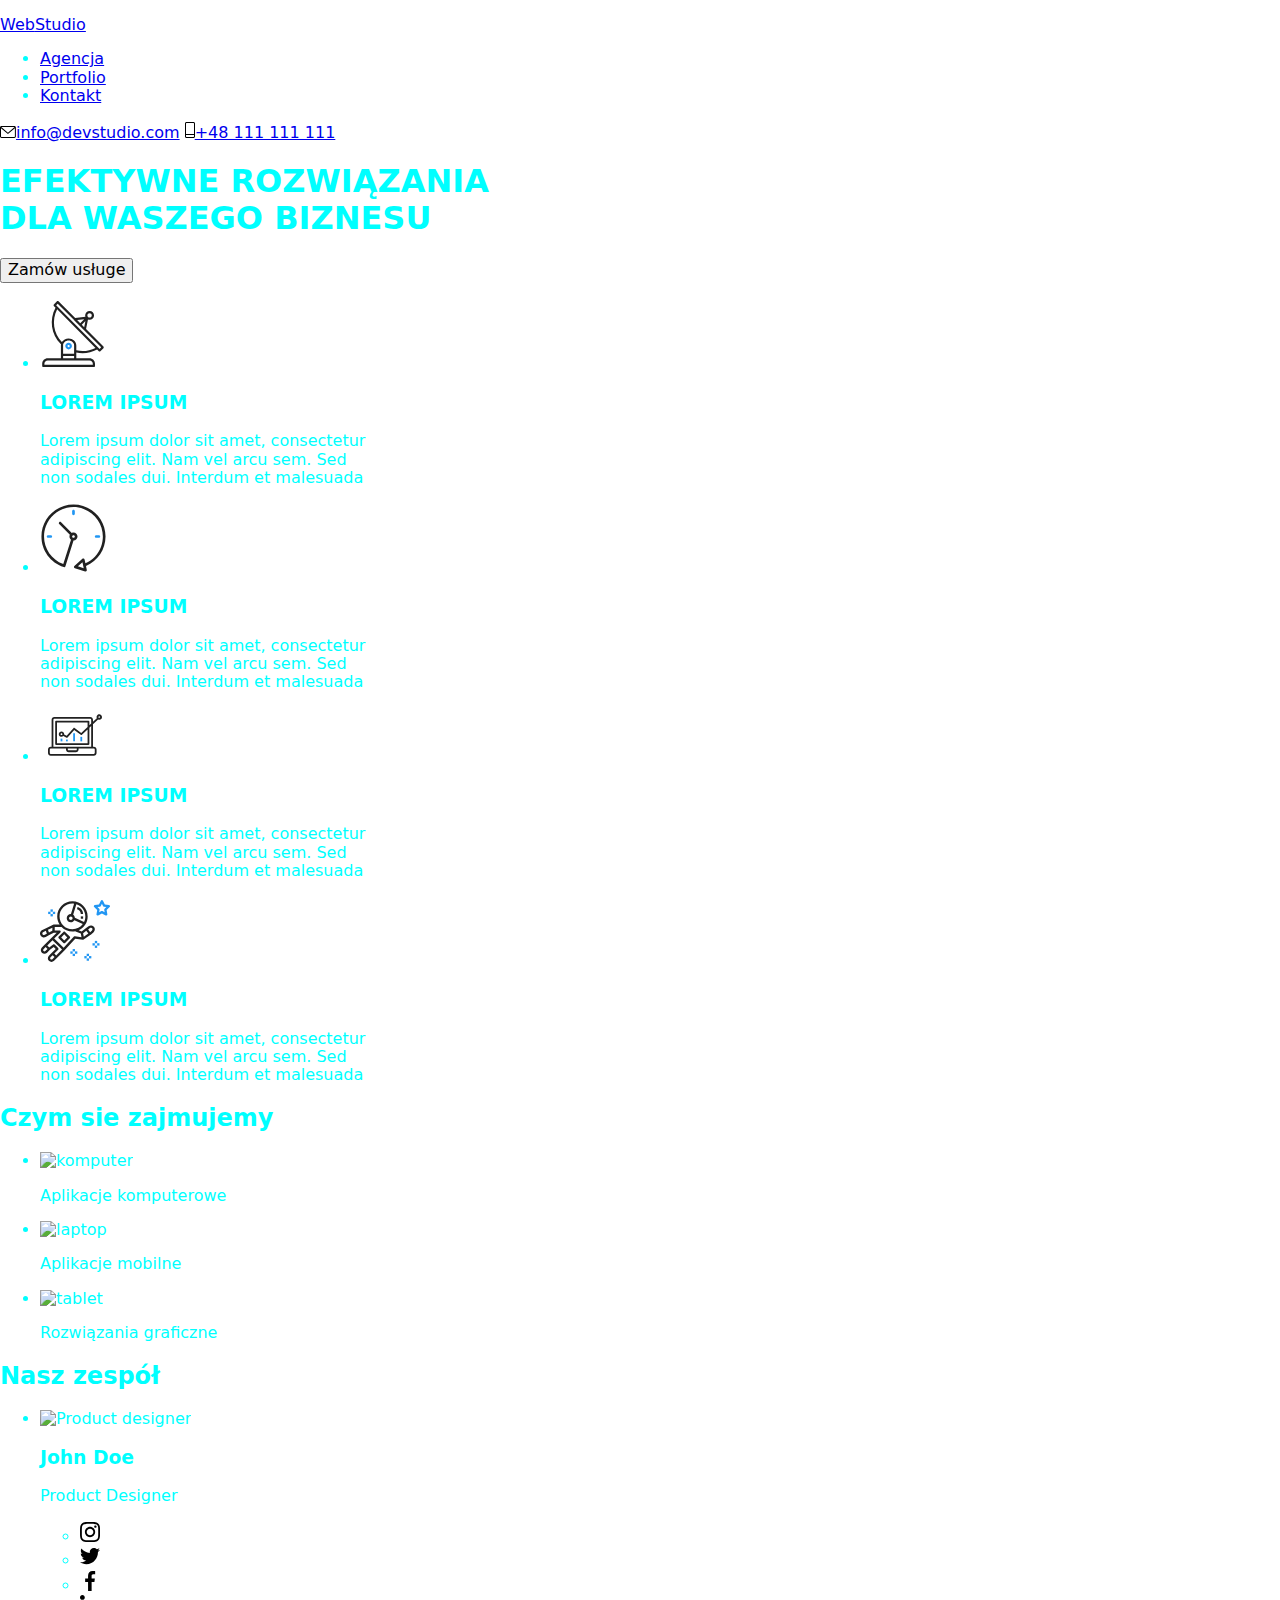
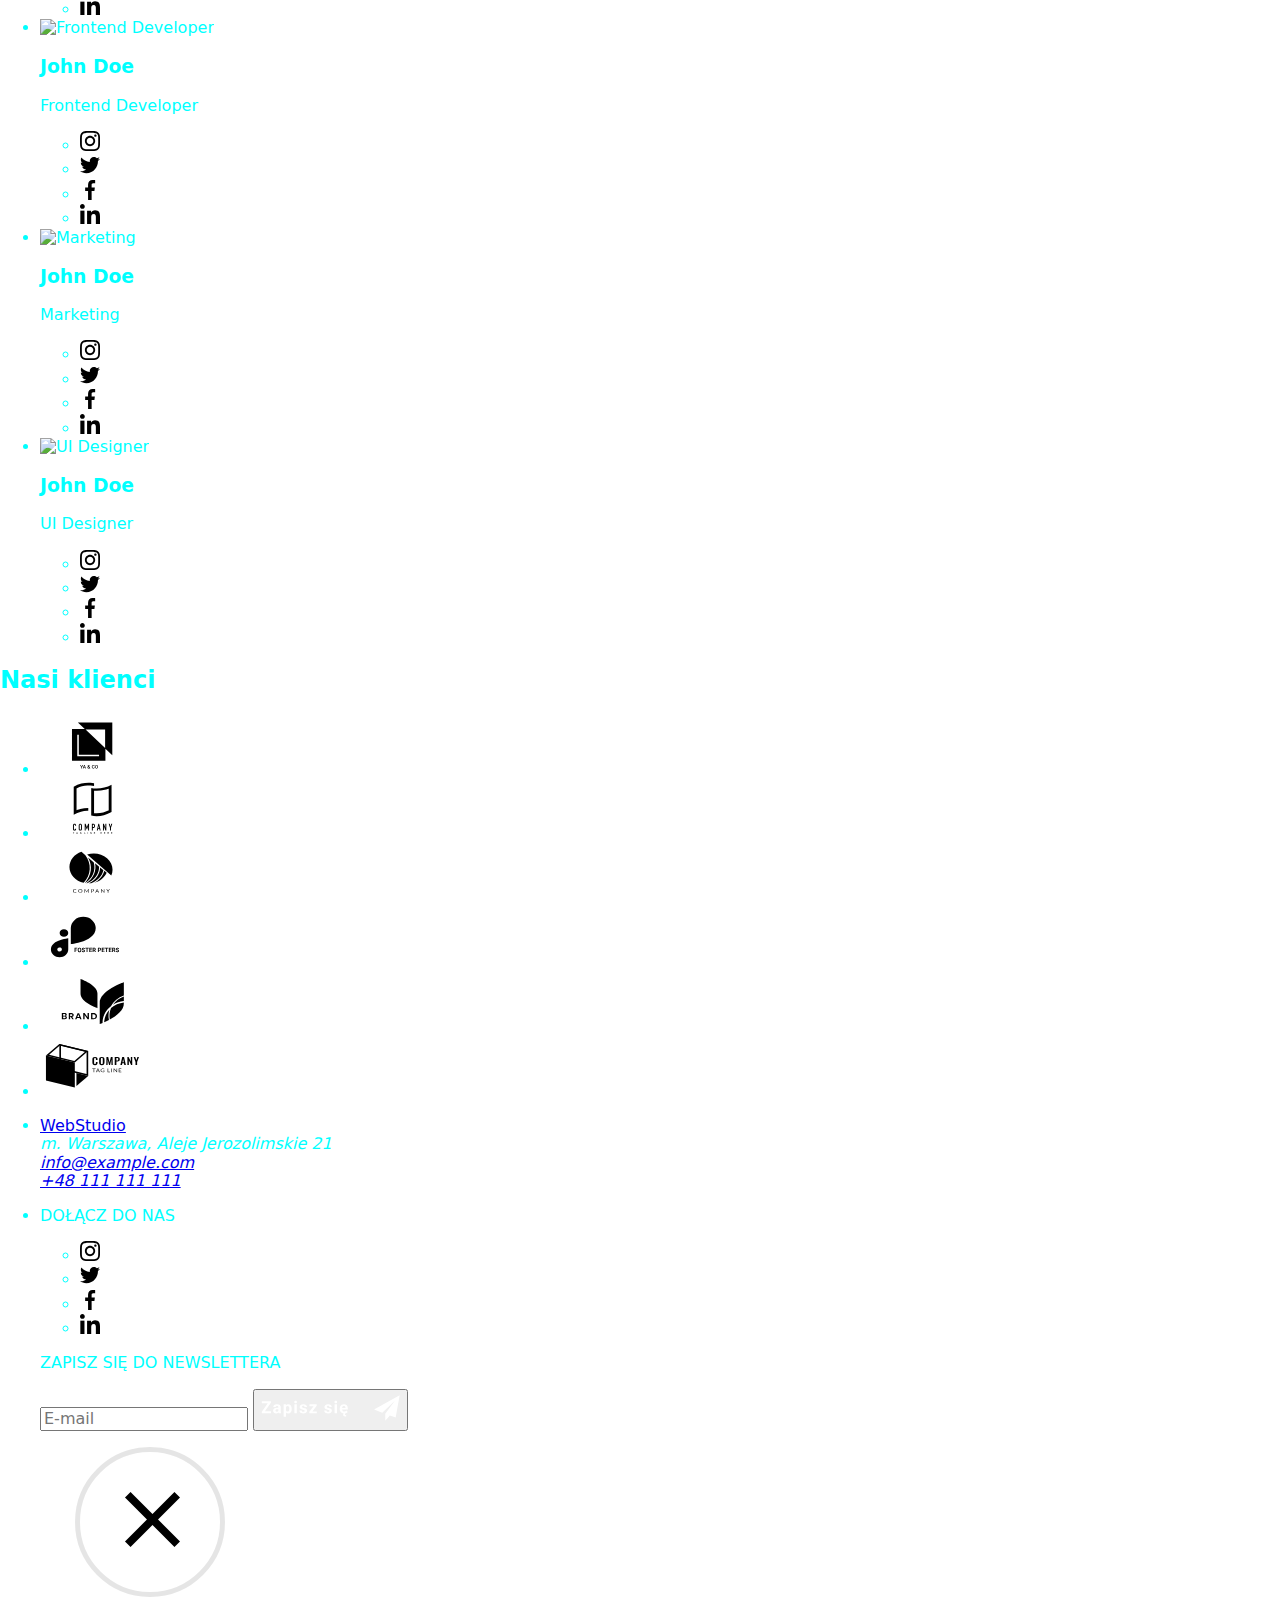
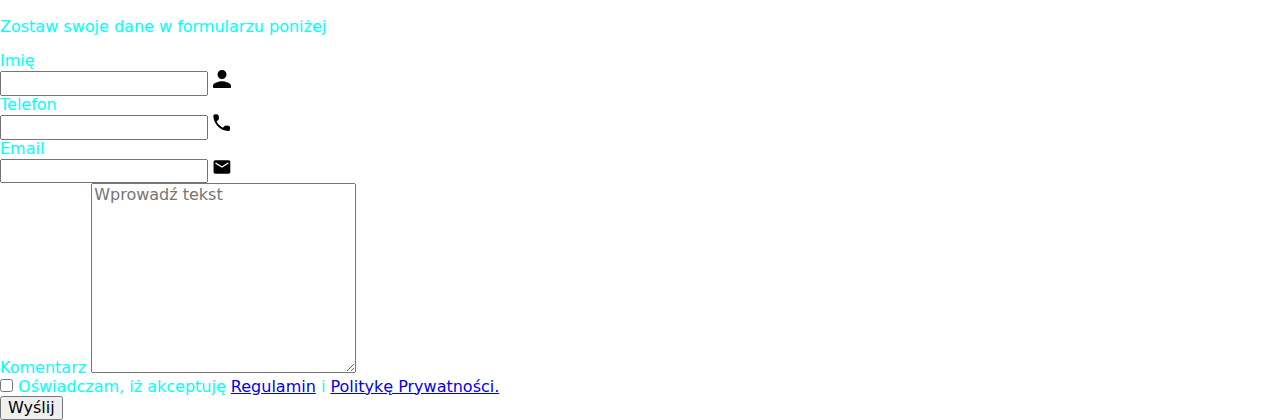
==== index.html @ 71910dc4 "sass" ====
<!DOCTYPE html>
<html lang="pl">
<head>
    <meta charset="UTF-8">
    <meta http-equiv="X-UA-Compatible" content="IE=edge"> 
    <meta name="viewport" content="width=device-width, initial-scale=1.0">
    <link rel="stylesheet" href="https://cdnjs.cloudflare.com/ajax/libs/modern-normalize/1.0.0/modern-normalize.min.css" />
    <link rel="stylesheet" href="./css/main.min.css"> 
    <link rel="preconnect" href="https://fonts.googleapis.com">
    <link rel="preconnect" href="https://fonts.gstatic.com" crossorigin>
    <link href="https://fonts.googleapis.com/css2?family=Raleway:wght@700&family=Roboto:wght@400;500;700;900&display=swap" rel="stylesheet">
    <title>WebStudio</title>
</head>
<body>
 <header class="header"> 
    <div class="container">
    <p class="logo-one"> 
        <a class="logo" href="index.html"><span class="logo-dizajn">Web</span>Studio </a> 
    </p>
    <nav class="navigation">
        <ul class="navigation-list">
            <li class="navigation-list-item">
                <a class="navigation-list-link active-site" href="index.html">Agencja</a></li>
            <li class="navigation-list-item">
                <a class="navigation-list-link" href="portfolio.html">Portfolio</a></li>
            <li class="navigation-list-item">
                <a class="navigation-list-link" href="#">Kontakt</a></li>
        </ul>
    </nav>
            <div class="address"> 
            <a class="address-mail" href="mailto:info@devstudio.com"><svg class="mail-icon" width="16" height="12">
                <use href="./images/icons.svg#icon-mailicon"></use>
            </svg>info@devstudio.com</a>
            <a class="address-phone" href="tel:48111111111"><svg class="phone-icon" width="10" height="16">
                <use href="./images/icons.svg#icon-phoneicon"></use>
            </svg>+48 111 111 111</a> 
            </div>
    </div>
</header>  

 <main>
  <!--hero-->  
  <section class="hero">
    <div class="container"> 
     <h1 class="main-header">EFEKTYWNE ROZWIĄZANIA <br> DLA WASZEGO BIZNESU</h1>
     <button class="modal-btn" type="button" data-modal-open>Zamów usługe</button>
    </div> 
  </section>  
  <!--Agencja-->
  <section class="agency">
    <div class="container" >
     <ul class="agency-box">
         <li class="agency-box-box"><svg class="agency-icon" width="66" height="70">
             <use class="lorem-icon" href="./images/icons.svg#icon-antenna" ></use>
         </svg>
            <h3 class="header-three">LOREM IPSUM</h3>
            <p class="description-text">Lorem ipsum dolor sit amet, consectetur <br> adipiscing elit. Nam vel arcu sem. Sed <br> non sodales dui. Interdum et malesuada</p></li>
         <li class="agency-box-box"><svg class="agency-icon" width="67" height="70">
            <use class="lorem-icon" href="./images/icons.svg#icon-clock"></use>
        </svg>
        <h3  class="header-three">LOREM IPSUM</h3>
            <p class="description-text">Lorem ipsum dolor sit amet, consectetur <br> adipiscing elit. Nam vel arcu sem. Sed <br> non sodales dui. Interdum et malesuada
        </p></li>
         <li class="agency-box-box"><svg class="agency-icon" width="70" height="54">
            <use class="lorem-icon" href="./images/icons.svg#icon-diagram"></use>
        </svg>
        <h3  class="header-three">LOREM IPSUM</h3>
            <p class="description-text">Lorem ipsum dolor sit amet, consectetur <br> adipiscing elit. Nam vel arcu sem. Sed <br> non sodales dui. Interdum et malesuada
        </p></li>
         <li class="agency-box-box"><svg class="agency-icon" width="70" height="70">
            <use class="lorem-icon" href="./images/icons.svg#icon-astronaut"></use>
        </svg>
        <h3  class="header-three">LOREM IPSUM</h3>
            <p class="description-text">Lorem ipsum dolor sit amet, consectetur <br> adipiscing elit. Nam vel arcu sem. Sed <br> non sodales dui. Interdum et malesuada
        </p></li>
     </ul> 
    </div>
  </section>
  <!--portfolio-->
  <section class="portfolio">
    <div class="container" >
    <h2 class="header-two">Czym sie zajmujemy</h2> 
    <ul class="portfolio-list">
        <li class="portfolio-list-item">
            <div class="task-image-box">
                <img class="portfolio-list-item-img" src="/goit-markup-hw-05/images/imgoone.jpg" alt="komputer" width="370" height="294" >
            <div class="task-text-box">
                <p class="task-text">Aplikacje komputerowe</p>
                </div>
                </div>
            </li>
        <li class="portfolio-list-item">
            <div class="task-image-box">
               <img class="portfolio-list-item-img" src="/goit-markup-hw-05/images/imgtwoo.jpg" alt="laptop" width="370" height="294" >
               <div class="task-text-box">
                <p class="task-text">Aplikacje mobilne</p>
               </div>
            </div>
               </li>
        <li class="portfolio-list-item">
            <div class="task-image-box">
            <img class="portfolio-list-item-img" src="/goit-markup-hw-05/images/imgthreee.jpg" alt="tablet" width="370" height="294" > 
            <div class="task-text-box">
                <p class="task-text">Rozwiązania graficzne</p>
            </div>
            </div>
        </li>
    </ul>
    </div>
</section>
<!--kontakt-->
<section class="contact">
    <div class="container">
    <h2 class="header-two">Nasz zespół</h2>
    <ul class="contact-list">
        <!--pierwsza osoba-->
        <li class="contact-list-item">
            <img class="contact-list-item-img" src="/goit-markup-hw-05/images/imgfourr.jpg" alt="Product designer" width="270" height="260">
            <div class="contact-list-wrapper">
            <h3 class="header-three-contact">John Doe</h3>
            <p class="description-text-contact">Product Designer</p>
            <ul class="contact-list-socialmedia">
                <li class="socialmedia-item"> <a class="socialmedia-link" href="#"> <svg class="social-icon" width="20" height="20" >
                    <use href="./images/icons.svg#icon-instagram"></use>
                </svg></a></li>                
                <li class="socialmedia-item"> <a class="socialmedia-link" href="#"><svg class="social-icon"width="20" height="20">
                    <use href="./images/icons.svg#icon-twitter"></use>
                </svg></a></li>
                <li class="socialmedia-item"> <a class="socialmedia-link" href="#"><svg class="social-icon" width="20" height="20">
                    <use href="./images/icons.svg#icon-facebook"></use>
                </svg></a></li>
                <li class="socialmedia-item"> <a class="socialmedia-link" href="#"><svg class="social-icon" width="20" height="20">
                    <use href="./images/icons.svg#icon-linkedin"></use>
                </svg></a></li>
            </ul>
            </div>
        </li>
        <!--druga osoba-->
        <li class="contact-list-item">
            <img class="contact-list-item-img" src="/goit-markup-hw-05/images/imgfivee.jpg" alt="Frontend Developer" width="270" height="260">
            <div class="contact-list-wrapper">
                <h3 class="header-three-contact">John Doe</h3>
                <p class="description-text-contact">Frontend Developer</p>
                <ul class="contact-list-socialmedia">
                    <li class="socialmedia-item"> <a class="socialmedia-link" href="#"><svg class="social-icon" width="20" height="20">
                        <use href="./images/icons.svg#icon-instagram"></use>
                    </svg></a></li>
                    <li class="socialmedia-item"> <a class="socialmedia-link" href="#"><svg class="social-icon" width="20" height="20">
                        <use href="./images/icons.svg#icon-twitter"></use>
                    </svg></a></li>
                    <li class="socialmedia-item"> <a class="socialmedia-link" href="#"><svg class="social-icon" width="20" height="20">
                        <use href="./images/icons.svg#icon-facebook"></use>
                    </svg></a></li>
                    <li class="socialmedia-item"> <a class="socialmedia-link" href="#"><svg class="social-icon" width="20" height="20">
                        <use href="./images/icons.svg#icon-linkedin"></use>
                    </svg></a></li>
                </ul>
            </div>    
        </li>
        <!--trzecia osoba-->
        <li class="contact-list-item">
            <img class="contact-list-item-img" src="/goit-markup-hw-05/images/imgsixx.jpg" alt="Marketing" width="270" height="260">
            <div class="contact-list-wrapper">
            <h3 class="header-three-contact">John Doe</h3>
            <p class="description-text-contact">Marketing</p>
            <ul class="contact-list-socialmedia">
                <li class="socialmedia-item"> <a class="socialmedia-link" href="#"><svg class="social-icon" width="20" height="20">
                    <use href="./images/icons.svg#icon-instagram"></use>
                </svg></a></li>
                <li class="socialmedia-item"> <a class="socialmedia-link" href="#"><svg class="social-icon" width="20" height="20">
                    <use href="./images/icons.svg#icon-twitter"></use>
                </svg></a></li>
                <li class="socialmedia-item"> <a class="socialmedia-link" href="#"><svg class="social-icon" width="20" height="20">
                    <use href="./images/icons.svg#icon-facebook"></use>
                </svg></a></li>
                <li class="socialmedia-item"> <a class="socialmedia-link" href="#"><svg class="social-icon" width="20" height="20">
                    <use href="./images/icons.svg#icon-linkedin"></use>
                </svg></a></li>
            </ul>
            </div>
        </li>
        <!--czwarta osoba-->
        <li class="contact-list-item">
            <img class="contact-list-item-img" src="/goit-markup-hw-05/images/imgsevenn.jpg" alt="UI Designer" width="270" height="260">
            <div class="contact-list-wrapper">
            <h3 class="header-three-contact">John Doe</h3>
            <p class="description-text-contact">UI Designer</p>
            <ul class="contact-list-socialmedia">
                <li class="socialmedia-item"> <a class="socialmedia-link" href="#"><svg class="social-icon" width="20" height="20">
                    <use href="./images/icons.svg#icon-instagram"></use>
                </svg></a></li>
                <li class="socialmedia-item"> <a class="socialmedia-link" href="#"><svg class="social-icon" width="20" height="20">
                    <use href="./images/icons.svg#icon-twitter"></use>
                </svg></a></li>
                <li class="socialmedia-item"> <a class="socialmedia-link" href="#"><svg class="social-icon" width="20" height="20">
                    <use href="./images/icons.svg#icon-facebook"></use>
                </svg></a></li>
                <li class="socialmedia-item"> <a class="socialmedia-link" href="#"><svg class="social-icon" width="20" height="20">
                    <use href="./images/icons.svg#icon-linkedin"></use>
                </svg></a></li>
            </ul>
            </div>
        </li>
    </ul>
    </div>
</section>

<!--nasi klienci-->

<section class="clients">
    <div class="container">
        <h2 class="header-two">Nasi klienci</h2>
        <ul class="clients-list">
            <li class="clients-list-items">
                <a class="clients-link" href="#"><svg class="clients-icons" width="106" height="60">
                    <use href="./images/icons.svg#icon-Logoyaco"></use>
                </svg></a>
            </li>
            <li class="clients-list-items">
                <a class="clients-link" href="#"><svg class="clients-icons" width="106" height="60">
                        <use href="./images/icons.svg#icon-Logotwoflags"></use>
                    </svg></a>

            </li>
            <li class="clients-list-items">
                <a class="clients-link" href="#"><svg class="clients-icons" width="106" height="60">
                        <use href="./images/icons.svg#icon-Logothree"></use>
                    </svg></a>

            </li>
            <li class="clients-list-items">
                <a class="clients-link" href="#"><svg class="clients-icons" width="106" height="60">
                        <use href="./images/icons.svg#icon-Logofosters"></use>
                    </svg></a>

            </li>
            <li class="clients-list-items">
                <a class="clients-link" href="#"><svg class="clients-icons" width="106" height="60">
                        <use href="./images/icons.svg#icon-Logobrand"></use>
                    </svg></a>

            </li>
            <li class="clients-list-items">
                <a class="clients-link" href="#"><svg class="clients-icons" width="106" height="60">
                        <use href="./images/icons.svg#icon-Logotagline"></use>
                    </svg></a>

            </li>
        </ul>

    </div>
</section>

</main>

 <footer class="endpage">
    <div class="container" >
        <ul class="foot-one">
    <li class="foot-two"><div class="left-footer" > 
    <a class="logoend" href="index.html"> <span class="logo-dizajn-end">Web</span>Studio </a>
    <address class="address">
        m. Warszawa, Aleje Jerozolimskie 21 <br>
     <a class="address-mail" href="mailto:info@example.com">info@example.com</a> <br>
     <a class="address-phone" href="tel:48111111111">+48 111 111 111 </a> <br>
    </address>
    </div></li>
    <li class="foot-three"><div class="right-footer">
        <p class="right-header">DOŁĄCZ DO NAS</p>
        <ul class="right-icon-list">
            <li class="right-icons">
                <a class="right-icons-link">
                    <svg class="footer-icon" width="20" height="20" >
                        <use href="./images/icons.svg#icon-instagram"></use>
                    </svg>
                </a> 
            </li>
            <li class="right-icons">
                <a class="right-icons-link">
                    <svg class="footer-icon" width="20" height="20">
                        <use href="./images/icons.svg#icon-twitter"></use>
                    </svg>
                </a>
            </li>
            <li class="right-icons">
                <a class="right-icons-link">
                    <svg class="footer-icon" width="20" height="20">
                        <use href="./images/icons.svg#icon-facebook"></use>
                    </svg>
                </a>
            </li>
            <li class="right-icons">
                <a class="right-icons-link">
                    <svg class="footer-icon" width="20" height="20">
                        <use href="./images/icons.svg#icon-linkedin"></use>
                    </svg>
                </a>
            </li>
        </ul>
    </div></li>

    <!--newsletter-->
    <div class="newsletter">
        <p class="newsletter-title">ZAPISZ SIĘ DO NEWSLETTERA</p>
        <form class="newsletter-form" name="newsletter-form" autocomplete="on" formvalidate>
            <label><input class="newsletter-in" type="email" name="email" placeholder="E-mail" /></label>
            <button class="newsletter-btn" type="submit">
                <svg class="mail-sent" width="139" height="32">
                    <use href="./images/icons.svg#icon-newsletterbtn"></use>
                </svg>
            </button>
        </form>
    </div>
    </div>
</footer> 

<div class="backdrop is-hidden" data-modal>
    <div class="modal">
        <svg class="close-btn-icon" data-modal-close>
            <use href="./images/icons.svg#icon-close"></use>
        </svg>

        <p class="header-form">Zostaw swoje dane w formularzu poniżej</p>
        <form class="modal-form" name="contact-form">
            <label class="label-form-data">Imię
                <div class="modal-wrapper">
                    <input class="modal-input" type="text" name="user-name"/>
                    <svg class="modal-icon" width="18" height="18">
                        <use href="./images/icons.svg#icon-imie"></use>
                    </svg>
                </div>
            </label>
            <label class="label-form-data">Telefon
                <div class="modal-wrapper">
                    <input class="modal-input" type="tel" name="user-phone"/>
                    <svg class="modal-icon" width="18" height="18">
                        <use href="./images/icons.svg#icon-telefon"></use>
                    </svg>
                </div>
            </label>
            <label class="label-form-data">Email
                <div class="modal-wrapper">
                    <input class="modal-input" type="email" name="user-mail"/>
                    <svg class="modal-icon" width="18" height="18">
                        <use class="hello" href="./images/icons.svg#icon-email"></use>
                    </svg>
                </div>
            </label>
            <label class="label-form-data">Komentarz
                <textarea class="modal-text" name="user-text" cols="30" rows="10" placeholder="Wprowadź tekst"></textarea>
            </label>
            <div class="policy-wrapper">
                <input class="checkbox-policy check-hidden" id="user-policy" type="checkbox" name="policy" value="policy">
                <label for="user-policy" class="policy-text">
                    Oświadczam, iż akceptuję <a class="policy-link" href="#">Regulamin</a> i <a class="policy-link" href="#">Politykę Prywatności.</a>
                </label>
            </div> 
            
                <button type="submit" class="policy-btn">Wyślij</button>
            <!--</label> -->
            
         </form>
    </div>
</div>
<script src="/goit-markup-hw-05/js/modal.js"></script>
</body>
</html>
---- css/main.min.css ----
body{color:aqua}
/*# sourceMappingURL=main.min.css.map */
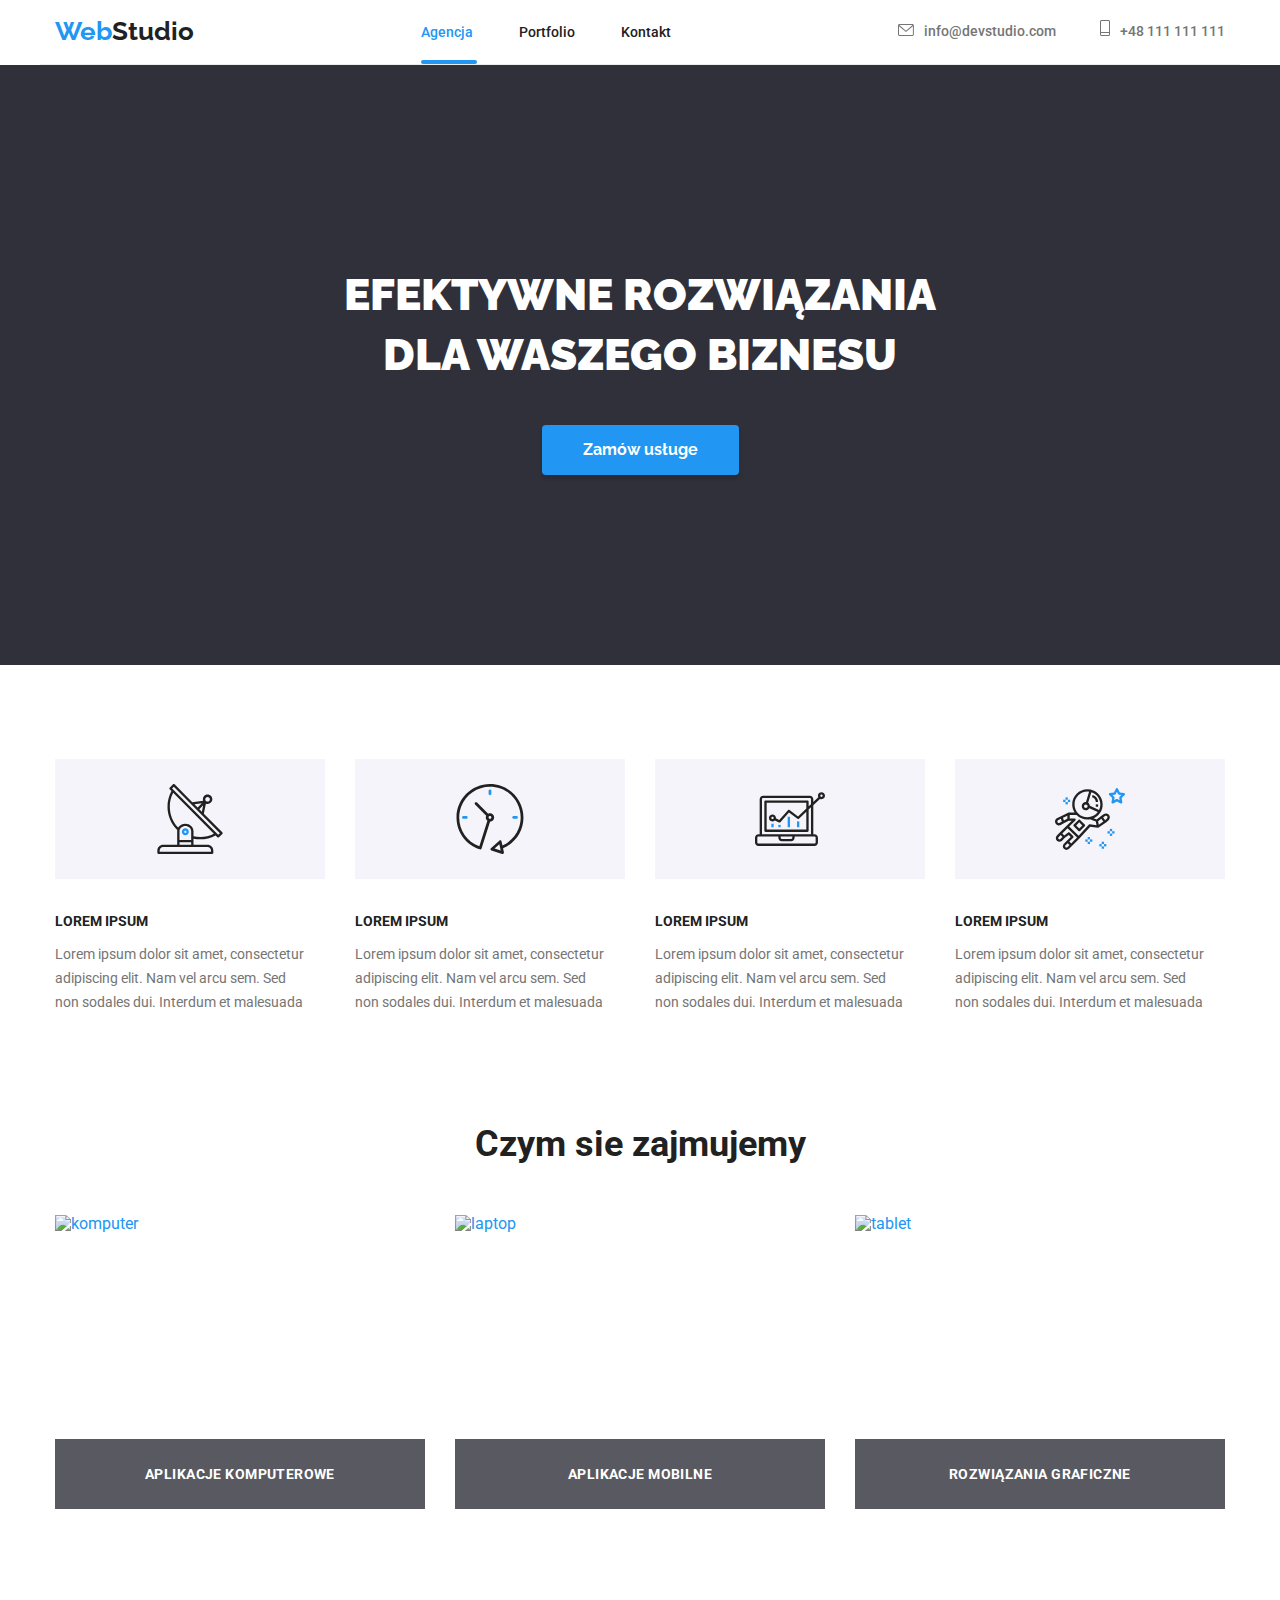
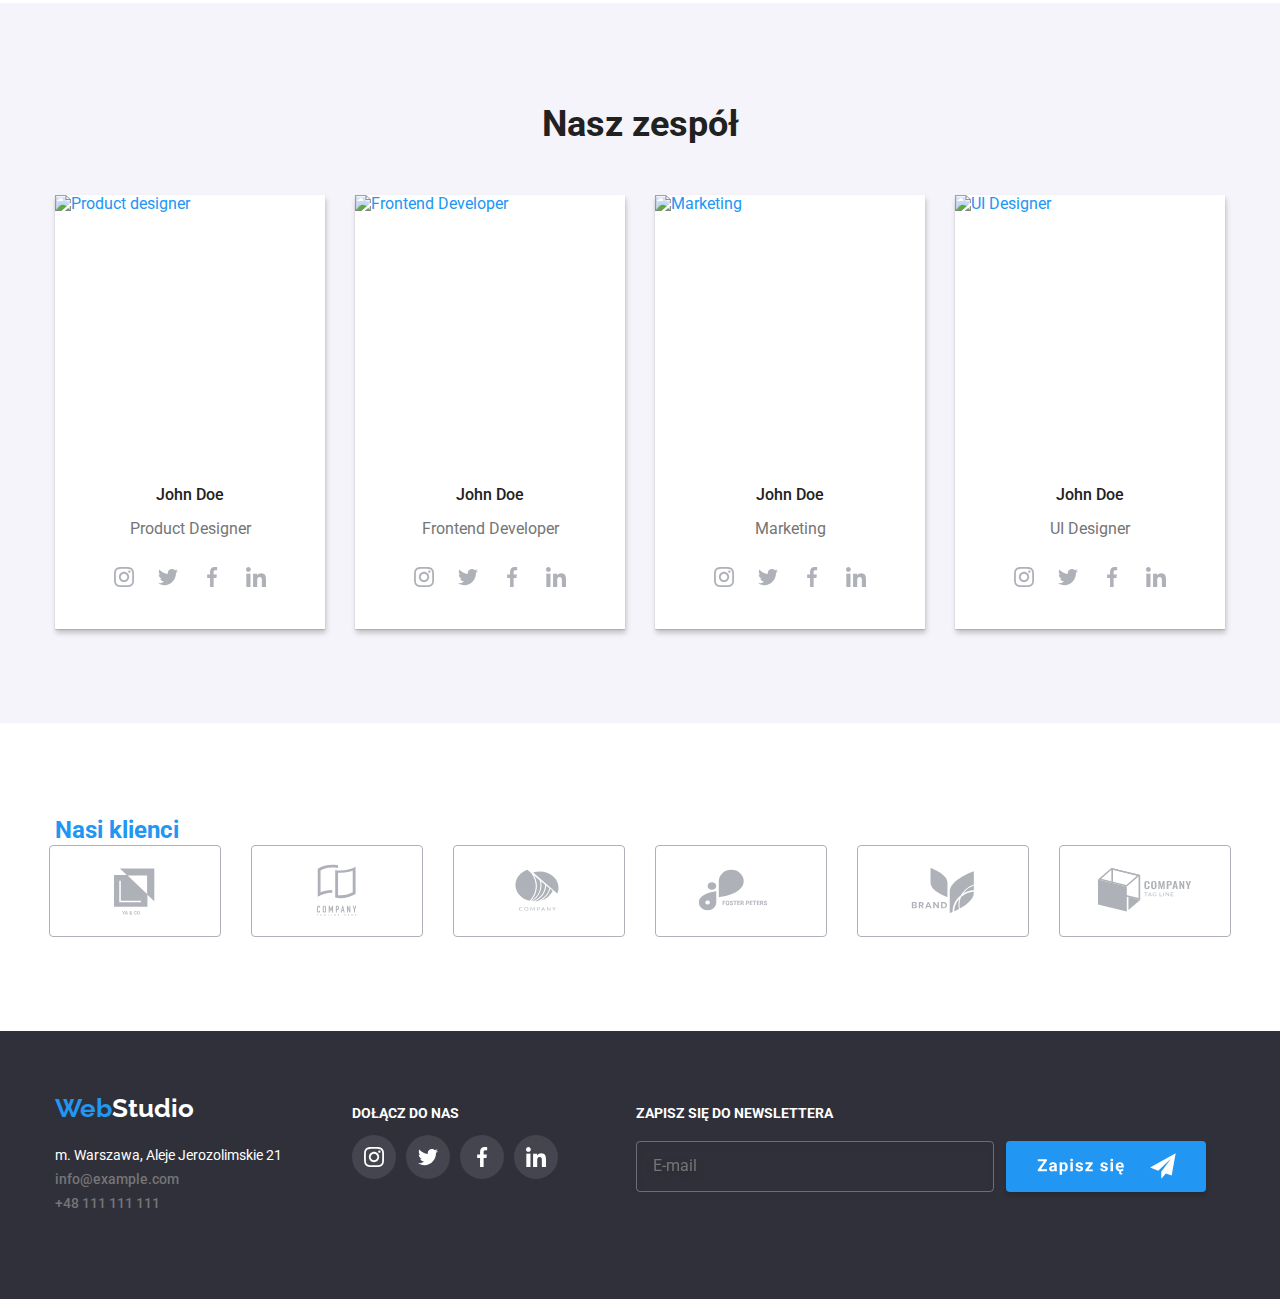
==== commit bc25d9d0: "bem" ====
--- a/index.html
+++ b/index.html
@@ -46,37 +46,37 @@
      <button class="modal-btn" type="button" data-modal-open>Zamów usługe</button>
     </div> 
   </section>  
-  <!--Agencja-->
-  <section class="agency">
+  <!--adventages-->
+  <section class="sectionadventages">
     <div class="container" >
-     <ul class="agency-box">
-         <li class="agency-box-box"><svg class="agency-icon" width="66" height="70">
+     <ul class="adventages">
+         <li class="adventages__item"><svg class="adventages__icon" width="66" height="70">
              <use class="lorem-icon" href="./images/icons.svg#icon-antenna" ></use>
          </svg>
-            <h3 class="header-three">LOREM IPSUM</h3>
-            <p class="description-text">Lorem ipsum dolor sit amet, consectetur <br> adipiscing elit. Nam vel arcu sem. Sed <br> non sodales dui. Interdum et malesuada</p></li>
-         <li class="agency-box-box"><svg class="agency-icon" width="67" height="70">
+            <h3 class="adventages__header">LOREM IPSUM</h3>
+            <p class="adventages__text">Lorem ipsum dolor sit amet, consectetur <br> adipiscing elit. Nam vel arcu sem. Sed <br> non sodales dui. Interdum et malesuada</p></li>
+         <li class="adventages__item"><svg class="adventages__icon" width="67" height="70">
             <use class="lorem-icon" href="./images/icons.svg#icon-clock"></use>
         </svg>
-        <h3  class="header-three">LOREM IPSUM</h3>
-            <p class="description-text">Lorem ipsum dolor sit amet, consectetur <br> adipiscing elit. Nam vel arcu sem. Sed <br> non sodales dui. Interdum et malesuada
+        <h3  class="adventages__header">LOREM IPSUM</h3>
+            <p class="adventages__text">Lorem ipsum dolor sit amet, consectetur <br> adipiscing elit. Nam vel arcu sem. Sed <br> non sodales dui. Interdum et malesuada
         </p></li>
-         <li class="agency-box-box"><svg class="agency-icon" width="70" height="54">
+         <li class="adventages__item"><svg class="adventages__icon" width="70" height="54">
             <use class="lorem-icon" href="./images/icons.svg#icon-diagram"></use>
         </svg>
-        <h3  class="header-three">LOREM IPSUM</h3>
-            <p class="description-text">Lorem ipsum dolor sit amet, consectetur <br> adipiscing elit. Nam vel arcu sem. Sed <br> non sodales dui. Interdum et malesuada
+        <h3  class="adventages__header">LOREM IPSUM</h3>
+            <p class="adventages__text">Lorem ipsum dolor sit amet, consectetur <br> adipiscing elit. Nam vel arcu sem. Sed <br> non sodales dui. Interdum et malesuada
         </p></li>
-         <li class="agency-box-box"><svg class="agency-icon" width="70" height="70">
+         <li class="adventages__item"><svg class="adventages__icon" width="70" height="70">
             <use class="lorem-icon" href="./images/icons.svg#icon-astronaut"></use>
         </svg>
-        <h3  class="header-three">LOREM IPSUM</h3>
-            <p class="description-text">Lorem ipsum dolor sit amet, consectetur <br> adipiscing elit. Nam vel arcu sem. Sed <br> non sodales dui. Interdum et malesuada
+        <h3  class="adventages__header">LOREM IPSUM</h3>
+            <p class="adventages__text">Lorem ipsum dolor sit amet, consectetur <br> adipiscing elit. Nam vel arcu sem. Sed <br> non sodales dui. Interdum et malesuada
         </p></li>
      </ul> 
     </div>
   </section>
-  <!--portfolio-->
+  <!--offer-->
   <section class="portfolio">
     <div class="container" >
     <h2 class="header-two">Czym sie zajmujemy</h2> 
@@ -108,7 +108,7 @@
     </ul>
     </div>
 </section>
-<!--kontakt-->
+<!--our team-->
 <section class="contact">
     <div class="container">
     <h2 class="header-two">Nasz zespół</h2>
@@ -205,43 +205,43 @@
     </div>
 </section>
 
-<!--nasi klienci-->
-
-<section class="clients">
+<!--clients-->
+
+<section class="sectionclients">
     <div class="container">
-        <h2 class="header-two">Nasi klienci</h2>
-        <ul class="clients-list">
-            <li class="clients-list-items">
-                <a class="clients-link" href="#"><svg class="clients-icons" width="106" height="60">
+        <h2 class="clients__header">Nasi klienci</h2>
+        <ul class="clients">
+            <li class="clients__item">
+                <a class="clients__link" href="#"><svg class="clients__icons" width="106" height="60">
                     <use href="./images/icons.svg#icon-Logoyaco"></use>
                 </svg></a>
             </li>
-            <li class="clients-list-items">
-                <a class="clients-link" href="#"><svg class="clients-icons" width="106" height="60">
+            <li class="clients__item">
+                <a class="clients__link" href="#"><svg class="clients__icons" width="106" height="60">
                         <use href="./images/icons.svg#icon-Logotwoflags"></use>
                     </svg></a>
 
             </li>
-            <li class="clients-list-items">
-                <a class="clients-link" href="#"><svg class="clients-icons" width="106" height="60">
+            <li class="clients__item">
+                <a class="clients__link" href="#"><svg class="clients__icons" width="106" height="60">
                         <use href="./images/icons.svg#icon-Logothree"></use>
                     </svg></a>
 
             </li>
-            <li class="clients-list-items">
-                <a class="clients-link" href="#"><svg class="clients-icons" width="106" height="60">
+            <li class="clients__item">
+                <a class="clients__link" href="#"><svg class="clients__iconss" width="106" height="60">
                         <use href="./images/icons.svg#icon-Logofosters"></use>
                     </svg></a>
 
             </li>
-            <li class="clients-list-items">
-                <a class="clients-link" href="#"><svg class="clients-icons" width="106" height="60">
+            <li class="clients__item">
+                <a class="clients__link" href="#"><svg class="clients__icons" width="106" height="60">
                         <use href="./images/icons.svg#icon-Logobrand"></use>
                     </svg></a>
 
             </li>
-            <li class="clients-list-items">
-                <a class="clients-link" href="#"><svg class="clients-icons" width="106" height="60">
+            <li class="clients__item">
+                <a class="clients__link" href="#"><svg class="clients__icons" width="106" height="60">
                         <use href="./images/icons.svg#icon-Logotagline"></use>
                     </svg></a>
 
--- a/css/main.min.css
+++ b/css/main.min.css
@@ -1,2 +1,2 @@
-body{color:aqua}
+:root{--main-font: 'Roboto', sans-serif;--secondary-font: 'Raleway', sans-serif;--main-color: #2196F3;--main-black: #212121;--main-grey: #757575;--color-backgroudn: #2f303a;--white: #ffffff;--black: #000000;--btn-backround: #f5f4fa;--border-color: #ececec;--link-color: #afb1b8;--overlay-color: rgba(33, 150, 243, 0.9);--backdrop-color: rgba(0, 0, 0, 0.2)}body{font-family:var(--main-font);color:var(--main-color);max-width:1600px;margin:0 auto}h1,h2,h3,h4,h5,h6{margin:0;padding:0}ul,ol{padding:0;margin:0}p{padding:0}img{display:block}.container{width:1200px;padding:0 15px;align-items:center;margin:0 auto;justify-content:center}.section{padding-bottom:94px;padding-top:94px}.header .container{display:flex;justify-content:space-between;align-items:center;border-bottom:1px solid var(--border-color)}.navigation{display:flex;align-items:center}.navigation-list{display:flex;align-items:center}.navigation-list-item:not(:last-child){margin-right:46px}.navigation-list{list-style:none}.navigation-list-link{font-weight:500;font-size:14px;line-height:1.1429;letter-spacing:2%;color:var(--main-black);text-decoration:none;transition:250ms cubic-bezier(0.4, 0, 0.2, 1)}.navigation-list-item:not(:last-child){margin-right:46px}.navigation-list-link:hover,.navigation-list-link:focus{color:var(--main-color)}.navigation-list-item .active-site::after{content:"";display:block;position:absolute;width:56px;height:4px;border-radius:2px;background-color:var(--main-color);transform:translateY(19px)}.active-site{color:var(--main-color)}.header.address{display:flex;margin-left:auto;margin-right:50px}.address{margin-bottom:20px}.address-mail{margin-right:41px}.address-mail,.address-phone{font-style:normal;font-weight:500;font-size:14px;line-height:1.1429;letter-spacing:2%;color:var(--main-grey);text-decoration:none;transition:250ms cubic-bezier(0.4, 0, 0.2, 1)}.address-mail:hover,.address-mail:focus{color:var(--main-color)}.address-phone:hover,.address-phone:focus{color:var(--main-color)}.mail-icon{margin-right:10px;fill:var(--main-grey)}.phone-icon{margin-right:10px;fill:var(--main-grey)}.mail-icon:hover,.mail-icon:focus{fill:var(--main-color)}.phone-icon:hover,.phone-icon:focus{fill:var(--main-color)}.logo{color:var(--main-black);font-weight:700;font-family:var(--secondary-font);font-style:bold;font-size:26px;text-decoration:none}.logo-dizajn{font-family:var(--secondary-font);font-weight:700;font-size:26px;font-style:bold;line-height:1.193;letter-spacing:3%;color:var(--main-color);text-decoration:none}.hero{background-color:var(--color-backgroudn);padding-top:200px;padding-bottom:190px;background-image:linear-gradient(rgba(47,48,58,0.4), rgba(47,48,58,0.4)),url("/goit-markup-hw-04/images/backgroundfoto.jpg");background-size:1600px 600px;background-position:center;background-repeat:no-repeat}.hero .container{text-align:center;margin-right:auto;margin-left:auto}.main-header{font-family:var(--secondary-font);font-weight:900;font-style:var(--black);font-size:44px;line-height:1.3636;letter-spacing:6%;color:var(--white);margin-bottom:40px}.modal-btn{font-family:var(--secondary-font);font-weight:700;font-style:bold;font-size:16px;line-height:1.875;letter-spacing:6%;color:var(--white);background-color:var(--main-color);display:block;box-shadow:0px 4px 4px rgba(0,0,0,0.15);border-style:none;border-radius:4px;cursor:pointer;padding:10px 41px 10px 41px;margin-right:auto;margin-left:auto}.sectionadventages{margin-top:94px;margin-bottom:94px}.sectionadventages .adventages{display:flex;justify-content:space-between}.sectionadventages .adventages__item{width:calc((100%- 3*30px)/4)}.adventages{list-style:none}.adventages__header{font-style:bold;font-weight:700;font-size:14px;line-height:1.143;letter-spacing:3%;color:var(--main-black);margin-bottom:10px}.adventages__text{font-weight:400;font-size:14px;line-height:1.714;letter-spacing:3%;color:var(--main-grey)}.adventages__icon{background-color:var(--btn-backround);margin-bottom:30px;width:270px;height:120px;padding:25px}.portfolio-list{list-style:none;margin-bottom:94px}.portfolio{display:flex}.portfolio .portfolio-list{display:flex;justify-content:space-between;position:relative}.header-two{font-style:bold;font-weight:700;font-size:36px;line-height:1.167;letter-spacing:3%;color:var(--main-black);text-align:center;margin-bottom:50px}.task-text-box{position:absolute;width:100%;background-color:rgba(47,48,58,0.8);padding:27px 90px;width:370px;height:70px;bottom:0}.task-text{font-weight:700;font-size:14px;line-height:1.142;text-align:center;letter-spacing:0.03em;text-transform:uppercase;color:var(--white);margin:0 auto}.contact-list{list-style:none}.contact{display:flex;background-color:var(--btn-backround)}.contact .contact-list{display:flex;justify-content:space-between;margin-bottom:94px}.header-three-contact{font-style:medium;font-weight:500;font-size:16px;line-height:1.188;letter-spacing:3%;text-align:center;color:var(--main-black);margin-top:30px;margin-bottom:10px}.description-text-contact{font-weight:400;font-size:16px;line-height:1.186;letter-spacing:3%;text-align:center;color:var(--main-grey);margin-bottom:16px}.contact-list-item{box-shadow:0px 1px 1px rgba(0,0,0,0.12),1px 4px 4px rgba(0,0,0,0.06),1px 4px 6px rgba(0,0,0,0.16)}.contact-list-socialmedia{list-style:none;display:flex;align-items:center;justify-content:center}.socialmedia-link{display:flex;padding:12px;border-radius:50%;fill:var(--link-color);background-color:rgba(255,255,255,0.1);margin-bottom:30px}.socialmedia-link:hover,.socialmedia-link:focus{fill:var(--white);background-color:var(--main-color)}.socialmedia-item .socialmedia-link{transition:250ms cubic-bezier(0.4, 0, 0.2, 1)}.contact-list-item{background-color:var(--white)}.contact .container{margin-top:100px}.clients{list-style:none;display:flex;justify-content:center;align-items:center}.clients__item:not(:last-child){margin-right:30px}.sectionclients{margin-bottom:94px;margin-top:94px}.clients__link{display:flex;border:1px solid var(--link-color);border-radius:4px;fill:var(--link-color);padding:15px 32px;transition:250ms cubic-bezier(0.4, 0, 0.2, 1)}.clients__link:hover,.clients__link:focus{fill:var(--main-color);border-color:var(--main-color)}.backdrop{position:fixed;top:0;left:0;background-color:var(--backdrop-color);opacity:1;transition:opacity 250ms cubic-bezier(0.4, 0, 0.2, 1)}.policy-btn{width:200px;height:50px;font-weight:700;font-size:16px;line-height:1.87;letter-spacing:0.06em;color:var(--white);display:block;align-items:center;text-align:center;justify-content:center;margin:auto;background:var(--main-color);box-shadow:0px 4px 4px rgba(0,0,0,0.15);border-radius:4px;margin-top:30px;border-style:none}.close-btn-icon{display:flex;position:absolute;top:8px;right:8px;width:30px;height:30px;border:1px solid rgba(0,0,0,0.1);border-radius:50%;background-color:var(--white);cursor:pointer;align-items:center;justify-content:center}.is-hidden{opacity:0;pointer-events:none}.modal-form{display:flex;flex-direction:column}.modal-form:last-of-type{align-self:center}.header-form{font-size:20px;font-weight:700;line-height:1, 15;text-align:center;letter-spacing:0.03em;color:var(--black);margin-bottom:30px;margin-top:20px}.modal-input:focus+.modal-icon{fill:var(--main-color)}.label-form-data{font-size:12px;line-height:1.667;letter-spacing:0.01em;color:var(--main-grey)}.label-form-data:not(:nth-of-type(4)){margin-bottom:10px}.modal-wrapper{position:relative;display:block;margin-bottom:10px;margin-top:4px}.modal-input{width:100%;height:40px;padding-left:42px;border-radius:4px;border:1px solid rgba(33,33,33,0.2);box-sizing:border-box;transition:border 250ms linear;background:var(--white);transition:border-color 250ms cubic-bezier(0.4, 0, 0.2, 1);outline:none}.modal-input:focus{border-color:var(--main-color);outline:none}.modal-icon{position:absolute;top:50%;left:15px;transform:translateY(-50%);display:block;width:18px;height:18px;transition:fill 250ms cubic-bezier(0.4, 0, 0.2, 1);padding:1px}.modal-text{font-size:12px;line-height:1.16px;letter-spacing:0.01em;color:rgba(117,117,117,0.5);width:100%;height:120px;border:1px solid rgba(33,33,33,0.2);border-radius:4px;padding:16px 16px;margin-top:4px;resize:none;box-sizing:border-box;outline:none;transition:border-color 250ms cubic-bezier(0.4, 0, 0.2, 1);margin-bottom:20px}.modal-text::placeholder{color:rgba(117,117,117,0.5);font-size:12px}.modal-text:focus{border-color:var(--main-color);outline:none}.checkbox-policy{font-size:14px;color:var(--main-grey);letter-spacing:3%;line-height:1.714;font-weight:400}.policy-text{color:var(--main-grey);font-size:14px;letter-spacing:3%;margin:20px auto 30px}.policy-link{color:var(--main-color);margin-top:20px;margin-right:2px;margin-left:2px}.policy-text::before{content:"";display:inline-flex;width:16px;height:16px;border:1px solid black;border-radius:2px}.checkbox-policy:checked+.policy-text::before{background-color:var(--main-color);background-image:url("data:image/svg+xml;charset=utf8,%3Csvg width='16' height='15' viewBox='0 0 16 15' fill='none' xmlns='http://www.w3.org/2000/svg'%3E%3Crect width='16' height='15' rx='2' fill='%232196F3'/%3E%3Cpath d='M3.95703 7.75166L3.88825 7.68604L3.81923 7.75141L2.93123 8.59258L2.85486 8.66492L2.93097 8.73753L6.42671 12.0724L6.49574 12.1382L6.56476 12.0724L14.069 4.91352L14.1449 4.84116L14.069 4.76881L13.1873 3.92764L13.1183 3.86183L13.0493 3.92761L6.49577 10.1735L3.95703 7.75166Z' fill='white' stroke='white' stroke-width='0.2'/%3E%3C/svg%3E");border-color:var(--main-color);background-size:contain;transition:background-color 250ms cubic-bezier(0.4, 0, 0.2, 1),border-color 250ms cubic-bezier(0.4, 0, 0.2, 1)}.check-hidden{-moz-appearance:none;-webkit-appearance:none;appearance:none}.btn-list{list-style:none}.btn-list-text{font-family:var(--main-font);font-weight:500;font-style:normal;font-size:16px;line-height:1.625;letter-spacing:3%;color:var(--black);background-color:var(--btn-backround);border-style:none;border-radius:4px;text-align:center;padding:6px 22px;cursor:pointer;transition-property:color, box-shadow, background-color;transition-timing-function:cubic-bezier(0.4, 0, 0.2, 1);transition-duration:250ms}.porfolio-btn{margin-bottom:94px;margin-top:94px}.btn-list{margin-bottom:50px;display:flex;justify-content:center}.btn-list-item :not(last-child){margin-right:8px}.btn-list-text:hover,.btn-list-text:focus{background-color:var(--main-color);color:var(--white);cursor:pointer;border-style:none;box-shadow:0px 1px 1px rgba(0,0,0,0.12),1px 4px 4px rgba(0,0,0,0.06),1px 4px 6px rgba(0,0,0,0.16)}.main-list{list-style:none;display:flex;flex-wrap:wrap;justify-content:space-between;margin-bottom:94px}.main-list-item{width:calc((100%/3));margin-top:50px;width:370px;transition:250ms cubic-bezier(0.4, 0, 0.2, 1)}.main-list-item :nth-last-child(){margin-right:30px}.main-list-header{font-weight:700;font-style:bold;font-size:18px;line-height:2;letter-spacing:6%;color:var(--main-black);margin-left:24px;margin-bottom:4px;margin-top:20px}.main-list-text{font-weight:400;font-style:normal;font-size:16px;line-height:1.875;letter-spacing:3%;color:var(--main-grey);margin-left:24px}.border-text{border-bottom:1px solid var(--border-color);border-left:1px solid var(--border-color);border-right:1px solid var(--border-color);border-top:1px solid var(--border-color)}.porfolio-wrapper:hover{box-shadow:0px 1px 1px rgba(0,0,0,0.12),1px 4px 4px rgba(0,0,0,0.06),1px 4px 6px rgba(0,0,0,0.16);cursor:pointer}.box-overlay{position:relative;overflow:hidden}.main-list-item:hover .text-overlay{transform:translateY(0)}.text-overlay{position:absolute;width:370;height:294;width:100%;height:100%;margin:0 auto;bottom:0;transform:translateY(100%);justify-content:center;padding:49px 40px;font-size:18px;line-height:1.555;color:#ffffff;background:var(--overlay-color);transition:250ms cubic-bezier(0.4, 0, 0.2, 1)}.foot-one{display:flex;align-items:center;justify-items:center;list-style:none}.foot-three{margin-left:70px;margin-bottom:60px}.endpage{background-color:var(--color-backgroudn);padding-top:60px;padding-bottom:60px}.logoend{margin-bottom:20px}.address-mail .address-phone:not(last-child){margin-bottom:9px}.address{margin-top:20px}.address{color:var(--white);font-family:var(--main-font);font-weight:400;font-size:14px;font-style:normal;line-height:1.714;letter-spacing:3%;text-decoration:none}.logoend{color:var(--white);font-weight:700;font-family:var(--secondary-font);font-style:bold;font-size:26px;text-decoration:none}.logo-dizajn-end{font-family:var(--secondary-font);font-weight:700;font-size:26px;font-style:bold;line-height:1.193;letter-spacing:3%;color:var(--main-color);text-decoration:none}.right-icon-list{list-style:none;display:flex;justify-content:flex-start;align-items:center}.right-icons:not(:last-child){margin-right:10px}.right-icons-link{display:flex;padding:12px;border-radius:50%;fill:var(--white);background-color:rgba(255,255,255,0.1);transition:250ms cubic-bezier(0.4, 0, 0.2, 1)}.right-icons-link:hover,.right-icons-link:focus{fill:var(--white);background-color:var(--main-color)}.right-header{color:var(--white);font-family:var(--main-font);font-weight:700;font-size:14px;font-style:normal;letter-spacing:3%}.newsletter-form{display:flex}.newsletter-title{display:block;margin-bottom:20px;color:var(--white);font-family:var(--main-font);font-weight:700;font-size:14px;font-style:normal;letter-spacing:3%;margin-top:-33px}.newsletter-in:focus{outline:none;border-color:var(--main-color)}.newsletter-in{display:flex;align-items:center;width:358px;padding:15px 16px;border:1px solid rgba(255,255,255,0.3);background-color:transparent;filter:drop-shadow(0px 4px 4px rgba(0,0,0,0.15));border-radius:4px}.newsletter-btn{display:flex;align-items:center;justify-content:center;width:200px;margin-left:12px;outline:none;fill:var(--white);background:var(--main-color);box-shadow:0px 4px 4px rgba(0,0,0,0.15);border-radius:4px;border:none}.newsletter{margin-left:78px}
 /*# sourceMappingURL=main.min.css.map */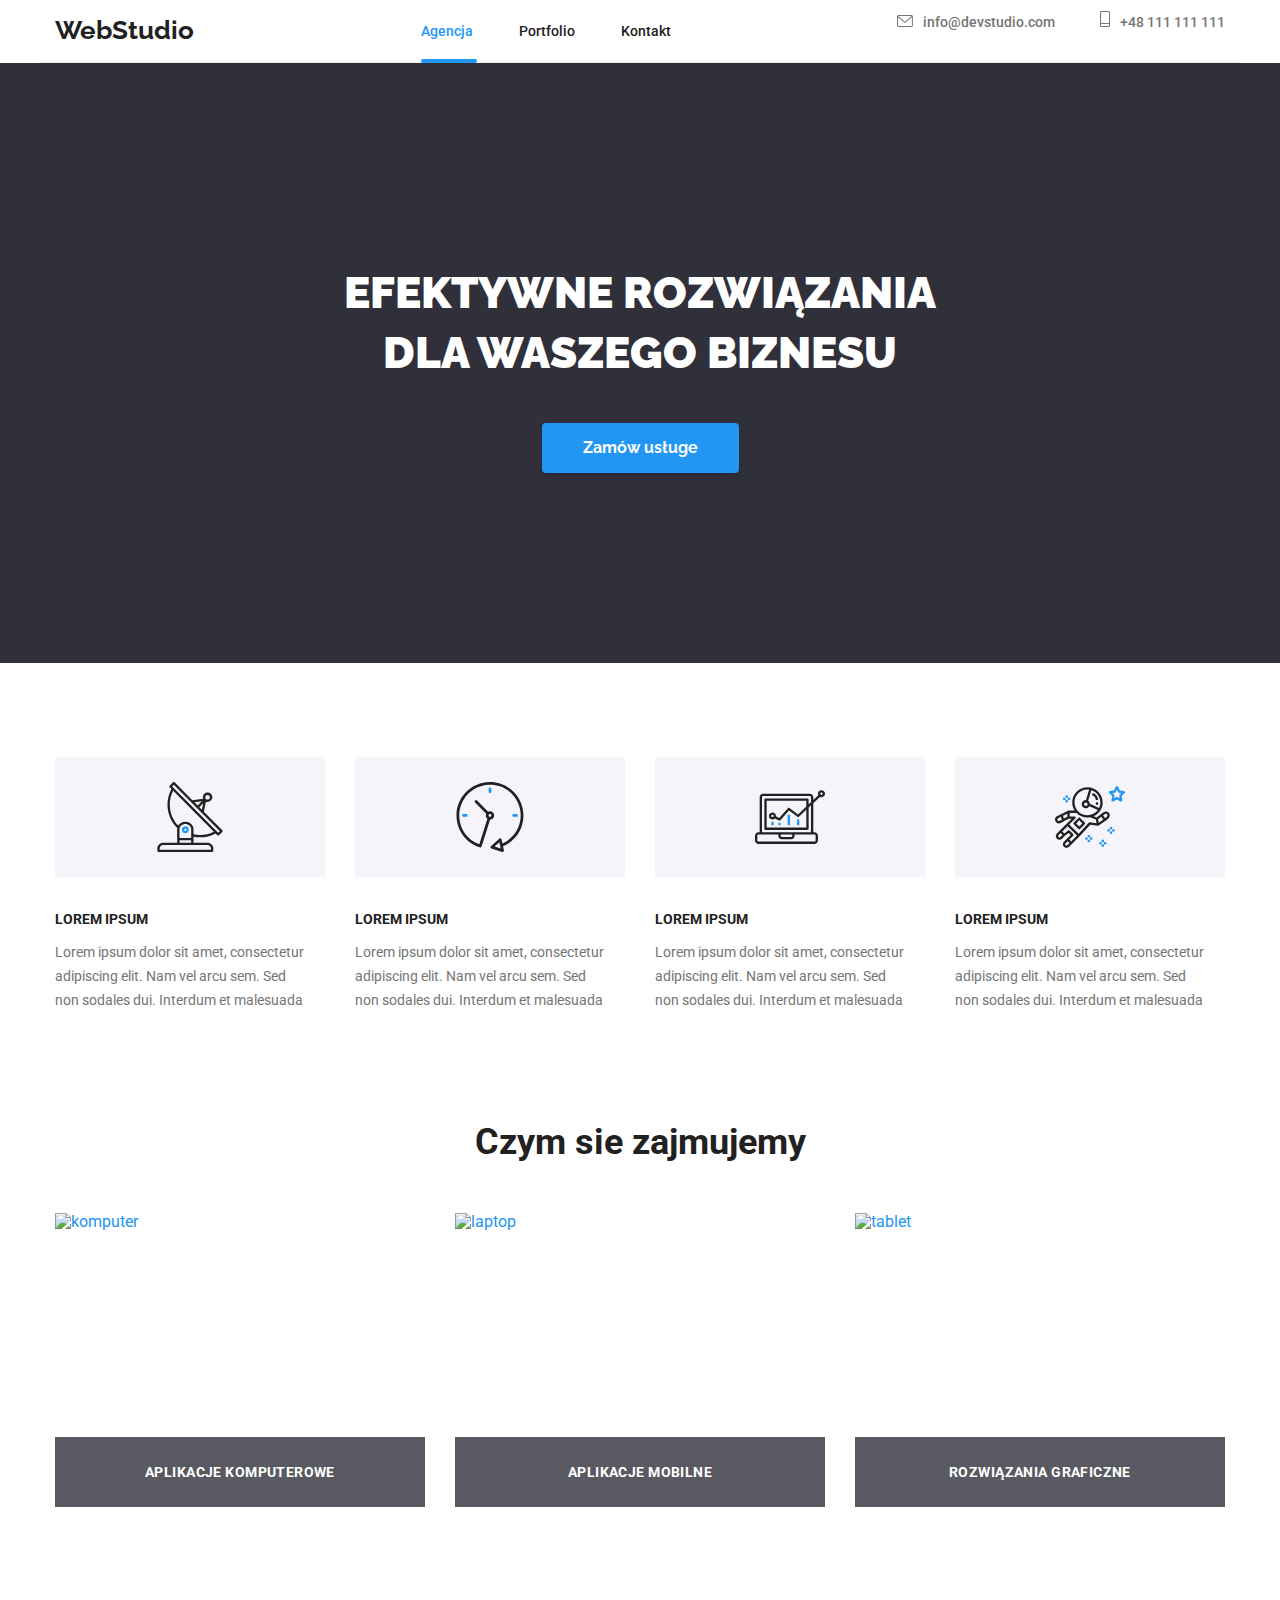
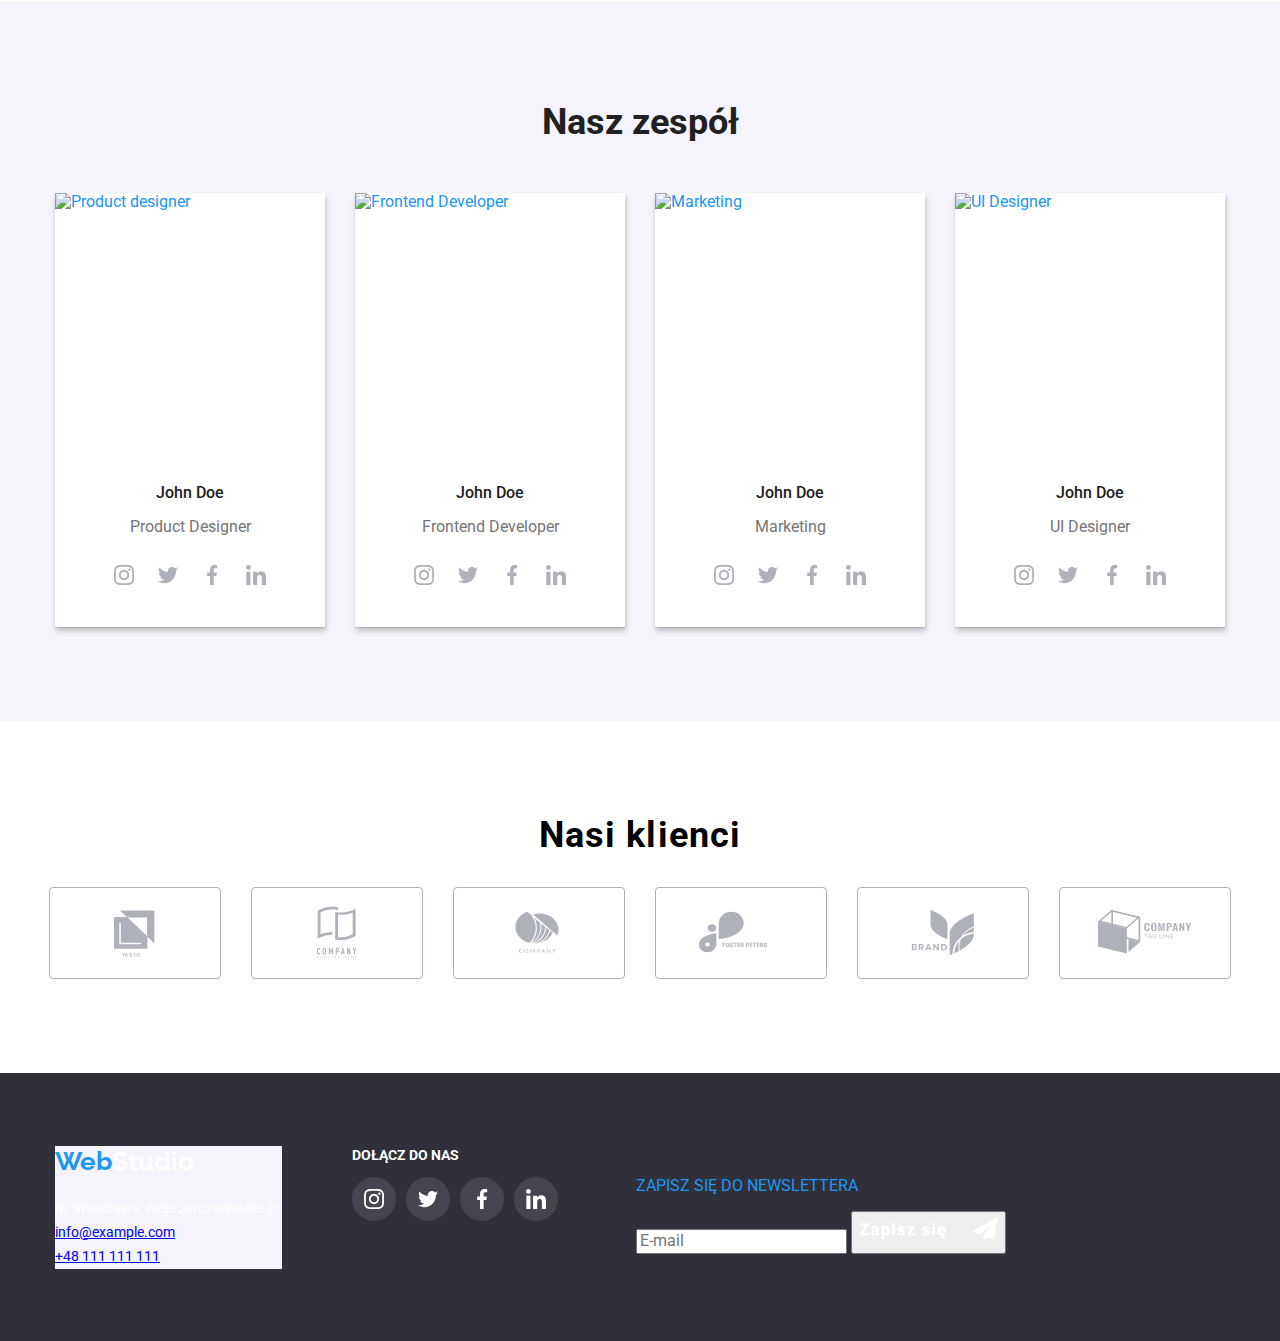
==== commit e5ff421a: "footer" ====
--- a/index.html
+++ b/index.html
@@ -253,44 +253,44 @@
 
 </main>
 
- <footer class="endpage">
+ <footer class="sectionfooter">
     <div class="container" >
-        <ul class="foot-one">
-    <li class="foot-two"><div class="left-footer" > 
-    <a class="logoend" href="index.html"> <span class="logo-dizajn-end">Web</span>Studio </a>
-    <address class="address">
+        <ul class="footer">
+    <li class="contact"><div class="contact__wrapper"> 
+    <a class="link" href="index.html"> <span class="logodark">Web</span>Studio </a>
+    <address class="contact__address">
         m. Warszawa, Aleje Jerozolimskie 21 <br>
-     <a class="address-mail" href="mailto:info@example.com">info@example.com</a> <br>
-     <a class="address-phone" href="tel:48111111111">+48 111 111 111 </a> <br>
+     <a class="contact__mail" href="mailto:info@example.com">info@example.com</a> <br>
+     <a class="contact__phone" href="tel:48111111111">+48 111 111 111 </a> <br>
     </address>
     </div></li>
-    <li class="foot-three"><div class="right-footer">
-        <p class="right-header">DOŁĄCZ DO NAS</p>
-        <ul class="right-icon-list">
-            <li class="right-icons">
-                <a class="right-icons-link">
-                    <svg class="footer-icon" width="20" height="20" >
+    <li class="righfooter"><div class="righfooter__wrapper">
+        <p class="righfooter__header">DOŁĄCZ DO NAS</p>
+        <ul class="socialmedia">
+            <li class="socialmedia__item">
+                <a class="socialmedia__link">
+                    <svg class="socialmedia__icon" width="20" height="20" >
                         <use href="./images/icons.svg#icon-instagram"></use>
                     </svg>
                 </a> 
             </li>
-            <li class="right-icons">
-                <a class="right-icons-link">
-                    <svg class="footer-icon" width="20" height="20">
+            <li class="socialmedia__item">
+                <a class="socialmedia__link">
+                    <svg class="socialmedia__icon" width="20" height="20">
                         <use href="./images/icons.svg#icon-twitter"></use>
                     </svg>
                 </a>
             </li>
-            <li class="right-icons">
-                <a class="right-icons-link">
-                    <svg class="footer-icon" width="20" height="20">
+            <li class="socialmedia__item">
+                <a class="socialmedia__link">
+                    <svg class="socialmedia__icon" width="20" height="20">
                         <use href="./images/icons.svg#icon-facebook"></use>
                     </svg>
                 </a>
             </li>
-            <li class="right-icons">
-                <a class="right-icons-link">
-                    <svg class="footer-icon" width="20" height="20">
+            <li class="socialmedia__item">
+                <a class="socialmedia__link">
+                    <svg class="socialmedia__icon" width="20" height="20">
                         <use href="./images/icons.svg#icon-linkedin"></use>
                     </svg>
                 </a>
@@ -300,11 +300,11 @@
 
     <!--newsletter-->
     <div class="newsletter">
-        <p class="newsletter-title">ZAPISZ SIĘ DO NEWSLETTERA</p>
-        <form class="newsletter-form" name="newsletter-form" autocomplete="on" formvalidate>
-            <label><input class="newsletter-in" type="email" name="email" placeholder="E-mail" /></label>
-            <button class="newsletter-btn" type="submit">
-                <svg class="mail-sent" width="139" height="32">
+        <p class="newsletter__header">ZAPISZ SIĘ DO NEWSLETTERA</p>
+        <form class="newsletter__form" name="newsletter-form" autocomplete="on" formvalidate>
+            <label><input class="newsletter__input" type="email" name="email" placeholder="E-mail" /></label>
+            <button class="newsletter__btn" type="submit">
+                <svg class="newsletter__icon" width="139" height="32">
                     <use href="./images/icons.svg#icon-newsletterbtn"></use>
                 </svg>
             </button>
--- a/css/main.min.css
+++ b/css/main.min.css
@@ -1,2 +1,2 @@
-:root{--main-font: 'Roboto', sans-serif;--secondary-font: 'Raleway', sans-serif;--main-color: #2196F3;--main-black: #212121;--main-grey: #757575;--color-backgroudn: #2f303a;--white: #ffffff;--black: #000000;--btn-backround: #f5f4fa;--border-color: #ececec;--link-color: #afb1b8;--overlay-color: rgba(33, 150, 243, 0.9);--backdrop-color: rgba(0, 0, 0, 0.2)}body{font-family:var(--main-font);color:var(--main-color);max-width:1600px;margin:0 auto}h1,h2,h3,h4,h5,h6{margin:0;padding:0}ul,ol{padding:0;margin:0}p{padding:0}img{display:block}.container{width:1200px;padding:0 15px;align-items:center;margin:0 auto;justify-content:center}.section{padding-bottom:94px;padding-top:94px}.header .container{display:flex;justify-content:space-between;align-items:center;border-bottom:1px solid var(--border-color)}.navigation{display:flex;align-items:center}.navigation-list{display:flex;align-items:center}.navigation-list-item:not(:last-child){margin-right:46px}.navigation-list{list-style:none}.navigation-list-link{font-weight:500;font-size:14px;line-height:1.1429;letter-spacing:2%;color:var(--main-black);text-decoration:none;transition:250ms cubic-bezier(0.4, 0, 0.2, 1)}.navigation-list-item:not(:last-child){margin-right:46px}.navigation-list-link:hover,.navigation-list-link:focus{color:var(--main-color)}.navigation-list-item .active-site::after{content:"";display:block;position:absolute;width:56px;height:4px;border-radius:2px;background-color:var(--main-color);transform:translateY(19px)}.active-site{color:var(--main-color)}.header.address{display:flex;margin-left:auto;margin-right:50px}.address{margin-bottom:20px}.address-mail{margin-right:41px}.address-mail,.address-phone{font-style:normal;font-weight:500;font-size:14px;line-height:1.1429;letter-spacing:2%;color:var(--main-grey);text-decoration:none;transition:250ms cubic-bezier(0.4, 0, 0.2, 1)}.address-mail:hover,.address-mail:focus{color:var(--main-color)}.address-phone:hover,.address-phone:focus{color:var(--main-color)}.mail-icon{margin-right:10px;fill:var(--main-grey)}.phone-icon{margin-right:10px;fill:var(--main-grey)}.mail-icon:hover,.mail-icon:focus{fill:var(--main-color)}.phone-icon:hover,.phone-icon:focus{fill:var(--main-color)}.logo{color:var(--main-black);font-weight:700;font-family:var(--secondary-font);font-style:bold;font-size:26px;text-decoration:none}.logo-dizajn{font-family:var(--secondary-font);font-weight:700;font-size:26px;font-style:bold;line-height:1.193;letter-spacing:3%;color:var(--main-color);text-decoration:none}.hero{background-color:var(--color-backgroudn);padding-top:200px;padding-bottom:190px;background-image:linear-gradient(rgba(47,48,58,0.4), rgba(47,48,58,0.4)),url("/goit-markup-hw-04/images/backgroundfoto.jpg");background-size:1600px 600px;background-position:center;background-repeat:no-repeat}.hero .container{text-align:center;margin-right:auto;margin-left:auto}.main-header{font-family:var(--secondary-font);font-weight:900;font-style:var(--black);font-size:44px;line-height:1.3636;letter-spacing:6%;color:var(--white);margin-bottom:40px}.modal-btn{font-family:var(--secondary-font);font-weight:700;font-style:bold;font-size:16px;line-height:1.875;letter-spacing:6%;color:var(--white);background-color:var(--main-color);display:block;box-shadow:0px 4px 4px rgba(0,0,0,0.15);border-style:none;border-radius:4px;cursor:pointer;padding:10px 41px 10px 41px;margin-right:auto;margin-left:auto}.sectionadventages{margin-top:94px;margin-bottom:94px}.sectionadventages .adventages{display:flex;justify-content:space-between}.sectionadventages .adventages__item{width:calc((100%- 3*30px)/4)}.adventages{list-style:none}.adventages__header{font-style:bold;font-weight:700;font-size:14px;line-height:1.143;letter-spacing:3%;color:var(--main-black);margin-bottom:10px}.adventages__text{font-weight:400;font-size:14px;line-height:1.714;letter-spacing:3%;color:var(--main-grey)}.adventages__icon{background-color:var(--btn-backround);margin-bottom:30px;width:270px;height:120px;padding:25px}.portfolio-list{list-style:none;margin-bottom:94px}.portfolio{display:flex}.portfolio .portfolio-list{display:flex;justify-content:space-between;position:relative}.header-two{font-style:bold;font-weight:700;font-size:36px;line-height:1.167;letter-spacing:3%;color:var(--main-black);text-align:center;margin-bottom:50px}.task-text-box{position:absolute;width:100%;background-color:rgba(47,48,58,0.8);padding:27px 90px;width:370px;height:70px;bottom:0}.task-text{font-weight:700;font-size:14px;line-height:1.142;text-align:center;letter-spacing:0.03em;text-transform:uppercase;color:var(--white);margin:0 auto}.contact-list{list-style:none}.contact{display:flex;background-color:var(--btn-backround)}.contact .contact-list{display:flex;justify-content:space-between;margin-bottom:94px}.header-three-contact{font-style:medium;font-weight:500;font-size:16px;line-height:1.188;letter-spacing:3%;text-align:center;color:var(--main-black);margin-top:30px;margin-bottom:10px}.description-text-contact{font-weight:400;font-size:16px;line-height:1.186;letter-spacing:3%;text-align:center;color:var(--main-grey);margin-bottom:16px}.contact-list-item{box-shadow:0px 1px 1px rgba(0,0,0,0.12),1px 4px 4px rgba(0,0,0,0.06),1px 4px 6px rgba(0,0,0,0.16)}.contact-list-socialmedia{list-style:none;display:flex;align-items:center;justify-content:center}.socialmedia-link{display:flex;padding:12px;border-radius:50%;fill:var(--link-color);background-color:rgba(255,255,255,0.1);margin-bottom:30px}.socialmedia-link:hover,.socialmedia-link:focus{fill:var(--white);background-color:var(--main-color)}.socialmedia-item .socialmedia-link{transition:250ms cubic-bezier(0.4, 0, 0.2, 1)}.contact-list-item{background-color:var(--white)}.contact .container{margin-top:100px}.clients{list-style:none;display:flex;justify-content:center;align-items:center}.clients__item:not(:last-child){margin-right:30px}.sectionclients{margin-bottom:94px;margin-top:94px}.clients__link{display:flex;border:1px solid var(--link-color);border-radius:4px;fill:var(--link-color);padding:15px 32px;transition:250ms cubic-bezier(0.4, 0, 0.2, 1)}.clients__link:hover,.clients__link:focus{fill:var(--main-color);border-color:var(--main-color)}.backdrop{position:fixed;top:0;left:0;background-color:var(--backdrop-color);opacity:1;transition:opacity 250ms cubic-bezier(0.4, 0, 0.2, 1)}.policy-btn{width:200px;height:50px;font-weight:700;font-size:16px;line-height:1.87;letter-spacing:0.06em;color:var(--white);display:block;align-items:center;text-align:center;justify-content:center;margin:auto;background:var(--main-color);box-shadow:0px 4px 4px rgba(0,0,0,0.15);border-radius:4px;margin-top:30px;border-style:none}.close-btn-icon{display:flex;position:absolute;top:8px;right:8px;width:30px;height:30px;border:1px solid rgba(0,0,0,0.1);border-radius:50%;background-color:var(--white);cursor:pointer;align-items:center;justify-content:center}.is-hidden{opacity:0;pointer-events:none}.modal-form{display:flex;flex-direction:column}.modal-form:last-of-type{align-self:center}.header-form{font-size:20px;font-weight:700;line-height:1, 15;text-align:center;letter-spacing:0.03em;color:var(--black);margin-bottom:30px;margin-top:20px}.modal-input:focus+.modal-icon{fill:var(--main-color)}.label-form-data{font-size:12px;line-height:1.667;letter-spacing:0.01em;color:var(--main-grey)}.label-form-data:not(:nth-of-type(4)){margin-bottom:10px}.modal-wrapper{position:relative;display:block;margin-bottom:10px;margin-top:4px}.modal-input{width:100%;height:40px;padding-left:42px;border-radius:4px;border:1px solid rgba(33,33,33,0.2);box-sizing:border-box;transition:border 250ms linear;background:var(--white);transition:border-color 250ms cubic-bezier(0.4, 0, 0.2, 1);outline:none}.modal-input:focus{border-color:var(--main-color);outline:none}.modal-icon{position:absolute;top:50%;left:15px;transform:translateY(-50%);display:block;width:18px;height:18px;transition:fill 250ms cubic-bezier(0.4, 0, 0.2, 1);padding:1px}.modal-text{font-size:12px;line-height:1.16px;letter-spacing:0.01em;color:rgba(117,117,117,0.5);width:100%;height:120px;border:1px solid rgba(33,33,33,0.2);border-radius:4px;padding:16px 16px;margin-top:4px;resize:none;box-sizing:border-box;outline:none;transition:border-color 250ms cubic-bezier(0.4, 0, 0.2, 1);margin-bottom:20px}.modal-text::placeholder{color:rgba(117,117,117,0.5);font-size:12px}.modal-text:focus{border-color:var(--main-color);outline:none}.checkbox-policy{font-size:14px;color:var(--main-grey);letter-spacing:3%;line-height:1.714;font-weight:400}.policy-text{color:var(--main-grey);font-size:14px;letter-spacing:3%;margin:20px auto 30px}.policy-link{color:var(--main-color);margin-top:20px;margin-right:2px;margin-left:2px}.policy-text::before{content:"";display:inline-flex;width:16px;height:16px;border:1px solid black;border-radius:2px}.checkbox-policy:checked+.policy-text::before{background-color:var(--main-color);background-image:url("data:image/svg+xml;charset=utf8,%3Csvg width='16' height='15' viewBox='0 0 16 15' fill='none' xmlns='http://www.w3.org/2000/svg'%3E%3Crect width='16' height='15' rx='2' fill='%232196F3'/%3E%3Cpath d='M3.95703 7.75166L3.88825 7.68604L3.81923 7.75141L2.93123 8.59258L2.85486 8.66492L2.93097 8.73753L6.42671 12.0724L6.49574 12.1382L6.56476 12.0724L14.069 4.91352L14.1449 4.84116L14.069 4.76881L13.1873 3.92764L13.1183 3.86183L13.0493 3.92761L6.49577 10.1735L3.95703 7.75166Z' fill='white' stroke='white' stroke-width='0.2'/%3E%3C/svg%3E");border-color:var(--main-color);background-size:contain;transition:background-color 250ms cubic-bezier(0.4, 0, 0.2, 1),border-color 250ms cubic-bezier(0.4, 0, 0.2, 1)}.check-hidden{-moz-appearance:none;-webkit-appearance:none;appearance:none}.btn-list{list-style:none}.btn-list-text{font-family:var(--main-font);font-weight:500;font-style:normal;font-size:16px;line-height:1.625;letter-spacing:3%;color:var(--black);background-color:var(--btn-backround);border-style:none;border-radius:4px;text-align:center;padding:6px 22px;cursor:pointer;transition-property:color, box-shadow, background-color;transition-timing-function:cubic-bezier(0.4, 0, 0.2, 1);transition-duration:250ms}.porfolio-btn{margin-bottom:94px;margin-top:94px}.btn-list{margin-bottom:50px;display:flex;justify-content:center}.btn-list-item :not(last-child){margin-right:8px}.btn-list-text:hover,.btn-list-text:focus{background-color:var(--main-color);color:var(--white);cursor:pointer;border-style:none;box-shadow:0px 1px 1px rgba(0,0,0,0.12),1px 4px 4px rgba(0,0,0,0.06),1px 4px 6px rgba(0,0,0,0.16)}.main-list{list-style:none;display:flex;flex-wrap:wrap;justify-content:space-between;margin-bottom:94px}.main-list-item{width:calc((100%/3));margin-top:50px;width:370px;transition:250ms cubic-bezier(0.4, 0, 0.2, 1)}.main-list-item :nth-last-child(){margin-right:30px}.main-list-header{font-weight:700;font-style:bold;font-size:18px;line-height:2;letter-spacing:6%;color:var(--main-black);margin-left:24px;margin-bottom:4px;margin-top:20px}.main-list-text{font-weight:400;font-style:normal;font-size:16px;line-height:1.875;letter-spacing:3%;color:var(--main-grey);margin-left:24px}.border-text{border-bottom:1px solid var(--border-color);border-left:1px solid var(--border-color);border-right:1px solid var(--border-color);border-top:1px solid var(--border-color)}.porfolio-wrapper:hover{box-shadow:0px 1px 1px rgba(0,0,0,0.12),1px 4px 4px rgba(0,0,0,0.06),1px 4px 6px rgba(0,0,0,0.16);cursor:pointer}.box-overlay{position:relative;overflow:hidden}.main-list-item:hover .text-overlay{transform:translateY(0)}.text-overlay{position:absolute;width:370;height:294;width:100%;height:100%;margin:0 auto;bottom:0;transform:translateY(100%);justify-content:center;padding:49px 40px;font-size:18px;line-height:1.555;color:#ffffff;background:var(--overlay-color);transition:250ms cubic-bezier(0.4, 0, 0.2, 1)}.foot-one{display:flex;align-items:center;justify-items:center;list-style:none}.foot-three{margin-left:70px;margin-bottom:60px}.endpage{background-color:var(--color-backgroudn);padding-top:60px;padding-bottom:60px}.logoend{margin-bottom:20px}.address-mail .address-phone:not(last-child){margin-bottom:9px}.address{margin-top:20px}.address{color:var(--white);font-family:var(--main-font);font-weight:400;font-size:14px;font-style:normal;line-height:1.714;letter-spacing:3%;text-decoration:none}.logoend{color:var(--white);font-weight:700;font-family:var(--secondary-font);font-style:bold;font-size:26px;text-decoration:none}.logo-dizajn-end{font-family:var(--secondary-font);font-weight:700;font-size:26px;font-style:bold;line-height:1.193;letter-spacing:3%;color:var(--main-color);text-decoration:none}.right-icon-list{list-style:none;display:flex;justify-content:flex-start;align-items:center}.right-icons:not(:last-child){margin-right:10px}.right-icons-link{display:flex;padding:12px;border-radius:50%;fill:var(--white);background-color:rgba(255,255,255,0.1);transition:250ms cubic-bezier(0.4, 0, 0.2, 1)}.right-icons-link:hover,.right-icons-link:focus{fill:var(--white);background-color:var(--main-color)}.right-header{color:var(--white);font-family:var(--main-font);font-weight:700;font-size:14px;font-style:normal;letter-spacing:3%}.newsletter-form{display:flex}.newsletter-title{display:block;margin-bottom:20px;color:var(--white);font-family:var(--main-font);font-weight:700;font-size:14px;font-style:normal;letter-spacing:3%;margin-top:-33px}.newsletter-in:focus{outline:none;border-color:var(--main-color)}.newsletter-in{display:flex;align-items:center;width:358px;padding:15px 16px;border:1px solid rgba(255,255,255,0.3);background-color:transparent;filter:drop-shadow(0px 4px 4px rgba(0,0,0,0.15));border-radius:4px}.newsletter-btn{display:flex;align-items:center;justify-content:center;width:200px;margin-left:12px;outline:none;fill:var(--white);background:var(--main-color);box-shadow:0px 4px 4px rgba(0,0,0,0.15);border-radius:4px;border:none}.newsletter{margin-left:78px}
+:root{--main-font: 'Roboto', sans-serif;--secondary-font: 'Raleway', sans-serif;--main-color: #2196F3;--main-black: #212121;--main-grey: #757575;--color-backgroudn: #2f303a;--white: #ffffff;--black: #000000;--btn-backround: #f5f4fa;--border-color: #ececec;--link-color: #afb1b8;--overlay-color: rgba(33, 150, 243, 0.9);--backdrop-color: rgba(0, 0, 0, 0.2)}body{font-family:var(--main-font);color:var(--main-color)}h1,h2,h3,h4,h5,h6{margin:0;padding:0}ul,ol{padding:0;margin:0}p{padding:0}img{display:block}.container{width:1200px;padding:0 15px;align-items:center;margin:0 auto;justify-content:center}.section{padding-bottom:94px;padding-top:94px}.header .container{display:flex;justify-content:space-between;align-items:center;border-bottom:1px solid var(--border-color)}.navigation{display:flex;align-items:center}.navigation-list{display:flex;align-items:center}.navigation-list-item:not(:last-child){margin-right:46px}.navigation-list{list-style:none}.navigation-list-link{font-weight:500;font-size:14px;line-height:1.1429;letter-spacing:2%;color:var(--main-black);text-decoration:none;transition:250ms cubic-bezier(0.4, 0, 0.2, 1)}.navigation-list-item:not(:last-child){margin-right:46px}.navigation-list-link:hover,.navigation-list-link:focus{color:var(--main-color)}.navigation-list-item .active-site::after{content:"";display:block;position:absolute;width:56px;height:4px;border-radius:2px;background-color:var(--main-color);transform:translateY(19px)}.active-site{color:var(--main-color)}.header.address{display:flex;margin-left:auto;margin-right:50px}.address{margin-bottom:20px}.address-mail{margin-right:41px}.address-mail,.address-phone{font-style:normal;font-weight:500;font-size:14px;line-height:1.1429;letter-spacing:2%;color:var(--main-grey);text-decoration:none;transition:250ms cubic-bezier(0.4, 0, 0.2, 1)}.address-mail:hover,.address-mail:focus{color:var(--main-color)}.address-phone:hover,.address-phone:focus{color:var(--main-color)}.mail-icon{margin-right:10px;fill:var(--main-grey)}.phone-icon{margin-right:10px;fill:var(--main-grey)}.mail-icon:hover,.mail-icon:focus{fill:var(--main-color)}.phone-icon:hover,.phone-icon:focus{fill:var(--main-color)}.logo{color:var(--main-black);font-weight:700;font-family:var(--secondary-font);font-style:bold;font-size:26px;text-decoration:none}.logodark{font-family:var(--secondary-font);font-weight:700;font-size:26px;font-style:bold;line-height:1.193;letter-spacing:3%;color:var(--main-color);text-decoration:none}.hero{background-color:var(--color-backgroudn);padding-top:200px;padding-bottom:190px;background-image:linear-gradient(rgba(47,48,58,0.4), rgba(47,48,58,0.4)),url("/goit-markup-hw-04/images/backgroundfoto.jpg");background-size:1600px 600px;background-position:center;background-repeat:no-repeat}.hero .container{text-align:center;margin-right:auto;margin-left:auto}.main-header{font-family:var(--secondary-font);font-weight:900;font-style:var(--black);font-size:44px;line-height:1.3636;letter-spacing:6%;color:var(--white);margin-bottom:40px}.modal-btn{font-family:var(--secondary-font);font-weight:700;font-style:bold;font-size:16px;line-height:1.875;letter-spacing:6%;color:var(--white);background-color:var(--main-color);display:block;box-shadow:0px 4px 4px rgba(0,0,0,0.15);border-style:none;border-radius:4px;cursor:pointer;padding:10px 41px 10px 41px;margin-right:auto;margin-left:auto}.sectionadventages{margin-top:94px;margin-bottom:94px}.sectionadventages .adventages{display:flex;justify-content:space-between}.sectionadventages .adventages__item{width:calc((100%- 3*30px)/4)}.adventages{list-style:none}.adventages__header{font-style:bold;font-weight:700;font-size:14px;line-height:1.143;letter-spacing:3%;color:var(--main-black);margin-bottom:10px}.adventages__text{font-weight:400;font-size:14px;line-height:1.714;letter-spacing:3%;color:var(--main-grey)}.adventages__icon{background-color:var(--btn-backround);margin-bottom:30px;width:270px;height:120px;padding:25px}.portfolio-list{list-style:none;margin-bottom:94px}.portfolio{display:flex}.portfolio .portfolio-list{display:flex;justify-content:space-between;position:relative}.header-two{font-style:bold;font-weight:700;font-size:36px;line-height:1.167;letter-spacing:3%;color:var(--main-black);text-align:center;margin-bottom:50px}.task-text-box{position:absolute;width:100%;background-color:rgba(47,48,58,0.8);padding:27px 90px;width:370px;height:70px;bottom:0}.task-text{font-weight:700;font-size:14px;line-height:1.142;text-align:center;letter-spacing:0.03em;text-transform:uppercase;color:var(--white);margin:0 auto}.contact-list{list-style:none}.contact{display:flex;background-color:var(--btn-backround)}.contact .contact-list{display:flex;justify-content:space-between;margin-bottom:94px}.header-three-contact{font-style:medium;font-weight:500;font-size:16px;line-height:1.188;letter-spacing:3%;text-align:center;color:var(--main-black);margin-top:30px;margin-bottom:10px}.description-text-contact{font-weight:400;font-size:16px;line-height:1.186;letter-spacing:3%;text-align:center;color:var(--main-grey);margin-bottom:16px}.contact-list-item{box-shadow:0px 1px 1px rgba(0,0,0,0.12),1px 4px 4px rgba(0,0,0,0.06),1px 4px 6px rgba(0,0,0,0.16)}.contact-list-socialmedia{list-style:none;display:flex;align-items:center;justify-content:center}.socialmedia-link{display:flex;padding:12px;border-radius:50%;fill:var(--link-color);background-color:rgba(255,255,255,0.1);margin-bottom:30px}.socialmedia-link:hover,.socialmedia-link:focus{fill:var(--white);background-color:var(--main-color)}.socialmedia-item .socialmedia-link{transition:250ms cubic-bezier(0.4, 0, 0.2, 1)}.contact-list-item{background-color:var(--white)}.contact .container{margin-top:100px}.clients{list-style:none;display:flex;justify-content:center;align-items:center}.clients__item:not(:last-child){margin-right:30px}.clients__link{display:flex;border:1px solid var(--link-color);border-radius:4px;fill:var(--link-color);padding:15px 32px;transition:250ms cubic-bezier(0.4, 0, 0.2, 1)}.clients__link:hover,.clients__link:focus{fill:var(--main-color);border-color:var(--main-color)}.clients__header{font-weight:700;font-size:36px;line-height:1.166;text-align:center;letter-spacing:0.03em;color:var(--black);margin-bottom:30px;margin-top:30px}.sectionclients{margin-bottom:94px;margin-top:94px}.backdrop{position:fixed;top:0;left:0;background-color:var(--backdrop-color);opacity:1;transition:opacity 250ms cubic-bezier(0.4, 0, 0.2, 1)}.policy-btn{width:200px;height:50px;font-weight:700;font-size:16px;line-height:1.87;letter-spacing:0.06em;color:var(--white);display:block;align-items:center;text-align:center;justify-content:center;margin:auto;background:var(--main-color);box-shadow:0px 4px 4px rgba(0,0,0,0.15);border-radius:4px;margin-top:30px;border-style:none}.close-btn-icon{display:flex;position:absolute;top:8px;right:8px;width:30px;height:30px;border:1px solid rgba(0,0,0,0.1);border-radius:50%;background-color:var(--white);cursor:pointer;align-items:center;justify-content:center}.is-hidden{opacity:0;pointer-events:none}.modal-form{display:flex;flex-direction:column}.modal-form:last-of-type{align-self:center}.header-form{font-size:20px;font-weight:700;line-height:1, 15;text-align:center;letter-spacing:0.03em;color:var(--black);margin-bottom:30px;margin-top:20px}.modal-input:focus+.modal-icon{fill:var(--main-color)}.label-form-data{font-size:12px;line-height:1.667;letter-spacing:0.01em;color:var(--main-grey)}.label-form-data:not(:nth-of-type(4)){margin-bottom:10px}.modal-wrapper{position:relative;display:block;margin-bottom:10px;margin-top:4px}.modal-input{width:100%;height:40px;padding-left:42px;border-radius:4px;border:1px solid rgba(33,33,33,0.2);box-sizing:border-box;transition:border 250ms linear;background:var(--white);transition:border-color 250ms cubic-bezier(0.4, 0, 0.2, 1);outline:none}.modal-input:focus{border-color:var(--main-color);outline:none}.modal-icon{position:absolute;top:50%;left:15px;transform:translateY(-50%);display:block;width:18px;height:18px;transition:fill 250ms cubic-bezier(0.4, 0, 0.2, 1);padding:1px}.modal-text{font-size:12px;line-height:1.16px;letter-spacing:0.01em;color:rgba(117,117,117,0.5);width:100%;height:120px;border:1px solid rgba(33,33,33,0.2);border-radius:4px;padding:16px 16px;margin-top:4px;resize:none;box-sizing:border-box;outline:none;transition:border-color 250ms cubic-bezier(0.4, 0, 0.2, 1);margin-bottom:20px}.modal-text::placeholder{color:rgba(117,117,117,0.5);font-size:12px}.modal-text:focus{border-color:var(--main-color);outline:none}.checkbox-policy{font-size:14px;color:var(--main-grey);letter-spacing:3%;line-height:1.714;font-weight:400}.policy-text{color:var(--main-grey);font-size:14px;letter-spacing:3%;margin:20px auto 30px}.policy-link{color:var(--main-color);margin-top:20px;margin-right:2px;margin-left:2px}.policy-text::before{content:"";display:inline-flex;width:16px;height:16px;border:1px solid black;border-radius:2px}.checkbox-policy:checked+.policy-text::before{background-color:var(--main-color);background-image:url("data:image/svg+xml;charset=utf8,%3Csvg width='16' height='15' viewBox='0 0 16 15' fill='none' xmlns='http://www.w3.org/2000/svg'%3E%3Crect width='16' height='15' rx='2' fill='%232196F3'/%3E%3Cpath d='M3.95703 7.75166L3.88825 7.68604L3.81923 7.75141L2.93123 8.59258L2.85486 8.66492L2.93097 8.73753L6.42671 12.0724L6.49574 12.1382L6.56476 12.0724L14.069 4.91352L14.1449 4.84116L14.069 4.76881L13.1873 3.92764L13.1183 3.86183L13.0493 3.92761L6.49577 10.1735L3.95703 7.75166Z' fill='white' stroke='white' stroke-width='0.2'/%3E%3C/svg%3E");border-color:var(--main-color);background-size:contain;transition:background-color 250ms cubic-bezier(0.4, 0, 0.2, 1),border-color 250ms cubic-bezier(0.4, 0, 0.2, 1)}.check-hidden{-moz-appearance:none;-webkit-appearance:none;appearance:none}.btn-list{list-style:none}.btn-list-text{font-family:var(--main-font);font-weight:500;font-style:normal;font-size:16px;line-height:1.625;letter-spacing:3%;color:var(--black);background-color:var(--btn-backround);border-style:none;border-radius:4px;text-align:center;padding:6px 22px;cursor:pointer;transition-property:color, box-shadow, background-color;transition-timing-function:cubic-bezier(0.4, 0, 0.2, 1);transition-duration:250ms}.porfolio-btn{margin-bottom:94px;margin-top:94px}.btn-list{margin-bottom:50px;display:flex;justify-content:center}.btn-list-item :not(last-child){margin-right:8px}.btn-list-text:hover,.btn-list-text:focus{background-color:var(--main-color);color:var(--white);cursor:pointer;border-style:none;box-shadow:0px 1px 1px rgba(0,0,0,0.12),1px 4px 4px rgba(0,0,0,0.06),1px 4px 6px rgba(0,0,0,0.16)}.main-list{list-style:none;display:flex;flex-wrap:wrap;justify-content:space-between;margin-bottom:94px}.main-list-item{width:calc((100%/3));margin-top:50px;width:370px;transition:250ms cubic-bezier(0.4, 0, 0.2, 1)}.main-list-item :nth-last-child(){margin-right:30px}.main-list-header{font-weight:700;font-style:bold;font-size:18px;line-height:2;letter-spacing:6%;color:var(--main-black);margin-left:24px;margin-bottom:4px;margin-top:20px}.main-list-text{font-weight:400;font-style:normal;font-size:16px;line-height:1.875;letter-spacing:3%;color:var(--main-grey);margin-left:24px}.border-text{border-bottom:1px solid var(--border-color);border-left:1px solid var(--border-color);border-right:1px solid var(--border-color);border-top:1px solid var(--border-color)}.porfolio-wrapper:hover{box-shadow:0px 1px 1px rgba(0,0,0,0.12),1px 4px 4px rgba(0,0,0,0.06),1px 4px 6px rgba(0,0,0,0.16);cursor:pointer}.box-overlay{position:relative;overflow:hidden}.main-list-item:hover .text-overlay{transform:translateY(0)}.text-overlay{position:absolute;width:370;height:294;width:100%;height:100%;margin:0 auto;bottom:0;transform:translateY(100%);justify-content:center;padding:49px 40px;font-size:18px;line-height:1.555;color:#ffffff;background:var(--overlay-color);transition:250ms cubic-bezier(0.4, 0, 0.2, 1)}.footer{display:flex;align-items:center;justify-items:center;list-style:none}.righfooter{margin-left:70px;margin-bottom:60px}.sectionfooter{background-color:var(--color-backgroudn);padding-top:60px;padding-bottom:60px}.logodark{margin-bottom:20px}.contact__mail .contact__phone:not(last-child){margin-bottom:9px}.contact__address{margin-top:20px}.contact__address{color:var(--white);font-family:var(--main-font);font-weight:400;font-size:14px;font-style:normal;line-height:1.714;letter-spacing:3%;text-decoration:none}.link{color:var(--white);font-weight:700;font-family:var(--secondary-font);font-style:bold;font-size:26px;text-decoration:none}.logodark{font-family:var(--secondary-font);font-weight:700;font-size:26px;font-style:bold;line-height:1.193;letter-spacing:3%;color:var(--main-color);text-decoration:none}.socialmedia{list-style:none;display:flex;justify-content:flex-start;align-items:center}.socialmedia__item:not(:last-child){margin-right:10px}.socialmedia__link{display:flex;padding:12px;border-radius:50%;fill:var(--white);background-color:rgba(255,255,255,0.1);transition:250ms cubic-bezier(0.4, 0, 0.2, 1)}.socialmedia__link:hover,.socialmedia__link:focus{fill:var(--white);background-color:var(--main-color)}.righfooter__header{color:var(--white);font-family:var(--main-font);font-weight:700;font-size:14px;font-style:normal;letter-spacing:3%}.newsletter-form{display:flex}.newsletter-title{display:block;margin-bottom:20px;color:var(--white);font-family:var(--main-font);font-weight:700;font-size:14px;font-style:normal;letter-spacing:3%;margin-top:-33px}.newsletter-in:focus{outline:none;border-color:var(--main-color)}.newsletter-in{display:flex;align-items:center;width:358px;padding:15px 16px;border:1px solid rgba(255,255,255,0.3);background-color:transparent;filter:drop-shadow(0px 4px 4px rgba(0,0,0,0.15));border-radius:4px}.newsletter-btn{display:flex;align-items:center;justify-content:center;width:200px;margin-left:12px;outline:none;fill:var(--white);background:var(--main-color);box-shadow:0px 4px 4px rgba(0,0,0,0.15);border-radius:4px;border:none}.newsletter{margin-left:78px}
 /*# sourceMappingURL=main.min.css.map */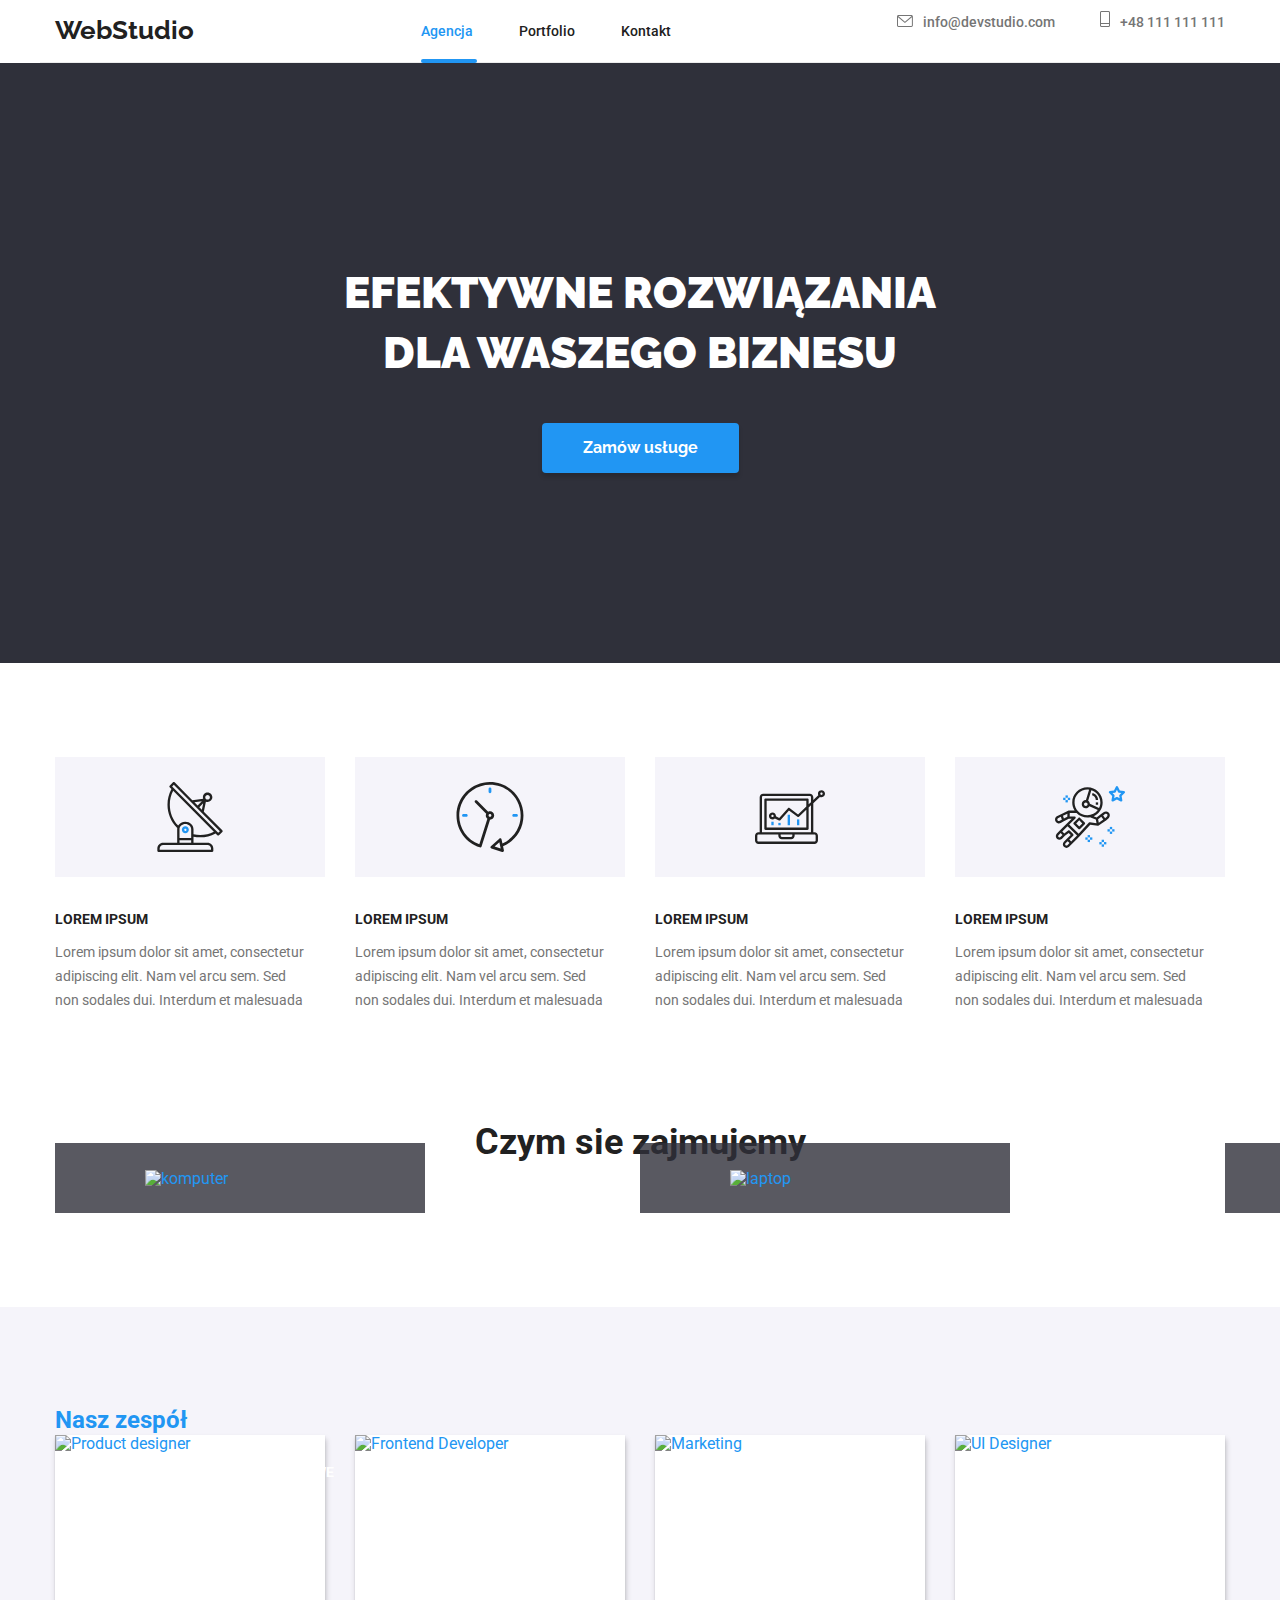
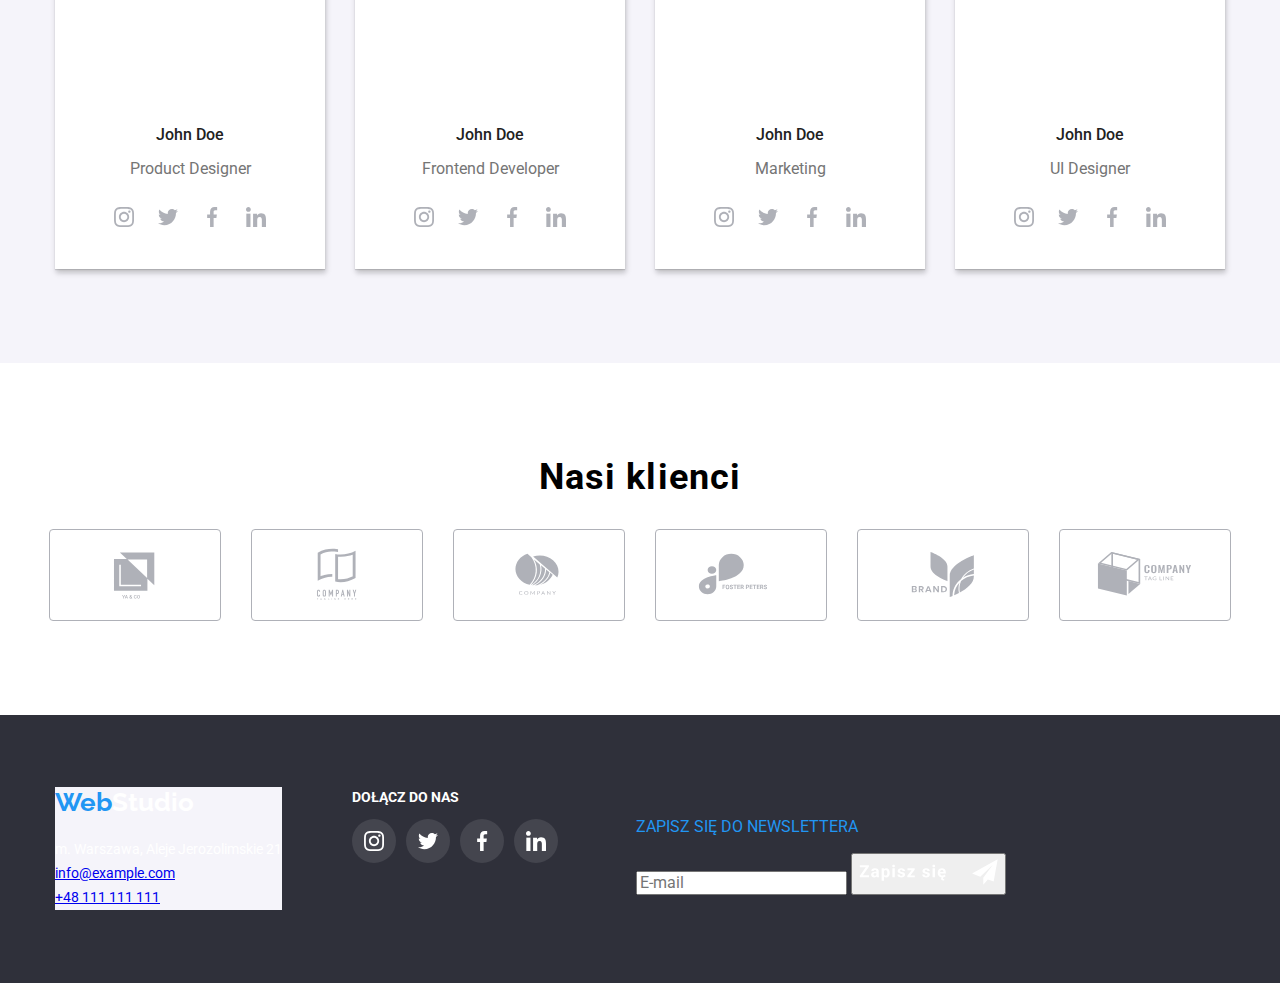
==== commit 0d9b3751: "offer" ====
--- a/index.html
+++ b/index.html
@@ -42,8 +42,8 @@
   <!--hero-->  
   <section class="hero">
     <div class="container"> 
-     <h1 class="main-header">EFEKTYWNE ROZWIĄZANIA <br> DLA WASZEGO BIZNESU</h1>
-     <button class="modal-btn" type="button" data-modal-open>Zamów usługe</button>
+     <h1 class="hero__header">EFEKTYWNE ROZWIĄZANIA <br> DLA WASZEGO BIZNESU</h1>
+     <button class="hero__btn" type="button" data-modal-open>Zamów usługe</button>
     </div> 
   </section>  
   <!--adventages-->
@@ -77,31 +77,31 @@
     </div>
   </section>
   <!--offer-->
-  <section class="portfolio">
+  <section class="sectionoffer">
     <div class="container" >
-    <h2 class="header-two">Czym sie zajmujemy</h2> 
-    <ul class="portfolio-list">
-        <li class="portfolio-list-item">
-            <div class="task-image-box">
-                <img class="portfolio-list-item-img" src="/goit-markup-hw-05/images/imgoone.jpg" alt="komputer" width="370" height="294" >
-            <div class="task-text-box">
-                <p class="task-text">Aplikacje komputerowe</p>
-                </div>
-                </div>
-            </li>
-        <li class="portfolio-list-item">
-            <div class="task-image-box">
-               <img class="portfolio-list-item-img" src="/goit-markup-hw-05/images/imgtwoo.jpg" alt="laptop" width="370" height="294" >
-               <div class="task-text-box">
-                <p class="task-text">Aplikacje mobilne</p>
+    <h2 class="offer__header">Czym sie zajmujemy</h2> 
+    <ul class="offer">
+        <li class="offer__item">
+            <div class="offer__imgwrapper">
+                <img class="offer__img" src="/goit-markup-hw-05/images/imgoone.jpg" alt="komputer" width="370" height="294" >
+            <div class="offer__textwrapper">
+                <p class="offer__text">Aplikacje komputerowe</p>
+                </div>
+                </div>
+            </li>
+        <li class="offer__item">
+            <div class="offer__imgwrapper">
+               <img class="offer__img" src="/goit-markup-hw-05/images/imgtwoo.jpg" alt="laptop" width="370" height="294" >
+               <div class="offer__textwrapper">
+                <p class="offer__text">Aplikacje mobilne</p>
                </div>
             </div>
                </li>
-        <li class="portfolio-list-item">
-            <div class="task-image-box">
-            <img class="portfolio-list-item-img" src="/goit-markup-hw-05/images/imgthreee.jpg" alt="tablet" width="370" height="294" > 
-            <div class="task-text-box">
-                <p class="task-text">Rozwiązania graficzne</p>
+        <li class="offer__item">
+            <div class="offer__imgwrapper">
+            <img class="offer__img" src="/goit-markup-hw-05/images/imgthreee.jpg" alt="tablet" width="370" height="294" > 
+            <div class="offer__textwrapper">
+                <p class="offer__text">Rozwiązania graficzne</p>
             </div>
             </div>
         </li>
@@ -315,43 +315,43 @@
 
 <div class="backdrop is-hidden" data-modal>
     <div class="modal">
-        <svg class="close-btn-icon" data-modal-close>
+        <svg class="close-btn" data-modal-close>
             <use href="./images/icons.svg#icon-close"></use>
         </svg>
 
-        <p class="header-form">Zostaw swoje dane w formularzu poniżej</p>
+        <p class="modal-header">Zostaw swoje dane w formularzu poniżej</p>
         <form class="modal-form" name="contact-form">
-            <label class="label-form-data">Imię
-                <div class="modal-wrapper">
-                    <input class="modal-input" type="text" name="user-name"/>
-                    <svg class="modal-icon" width="18" height="18">
+            <label class="modal-form__field">Imię
+                <div class="modal-form__wrapper">
+                    <input class="modal-form__input" type="text" name="user-name"/>
+                    <svg class="modal-form__icon" width="18" height="18">
                         <use href="./images/icons.svg#icon-imie"></use>
                     </svg>
                 </div>
             </label>
-            <label class="label-form-data">Telefon
-                <div class="modal-wrapper">
-                    <input class="modal-input" type="tel" name="user-phone"/>
-                    <svg class="modal-icon" width="18" height="18">
+            <label class="modal-form__field">Telefon
+                <div class="modal-form__wrapperr">
+                    <input class="modal-form__input" type="tel" name="user-phone"/>
+                    <svg class="modal-form__iconn" width="18" height="18">
                         <use href="./images/icons.svg#icon-telefon"></use>
                     </svg>
                 </div>
             </label>
-            <label class="label-form-data">Email
-                <div class="modal-wrapper">
-                    <input class="modal-input" type="email" name="user-mail"/>
-                    <svg class="modal-icon" width="18" height="18">
-                        <use class="hello" href="./images/icons.svg#icon-email"></use>
+            <label class="modal-form__field">Email
+                <div class="modal-form__wrapper">
+                    <input class="modal-form__input" type="email" name="user-mail"/>
+                    <svg class="modal-form__icon" width="18" height="18">
+                        <use href="./images/icons.svg#icon-email"></use>
                     </svg>
                 </div>
             </label>
-            <label class="label-form-data">Komentarz
-                <textarea class="modal-text" name="user-text" cols="30" rows="10" placeholder="Wprowadź tekst"></textarea>
+            <label class="modal-form__field">Komentarz
+                <textarea class="modal-form__text" name="user-text" cols="30" rows="10" placeholder="Wprowadź tekst"></textarea>
             </label>
-            <div class="policy-wrapper">
-                <input class="checkbox-policy check-hidden" id="user-policy" type="checkbox" name="policy" value="policy">
-                <label for="user-policy" class="policy-text">
-                    Oświadczam, iż akceptuję <a class="policy-link" href="#">Regulamin</a> i <a class="policy-link" href="#">Politykę Prywatności.</a>
+            <div class="modal-form__wrapper">
+                <input class="modal-form__policy check-hidden" id="user-policy" type="checkbox" name="policy" value="policy">
+                <label for="user-policy" class="modal-form__policytext">
+                    Oświadczam, iż akceptuję <a class="modal-form__policylink" href="#">Regulamin</a> i <a class="policy-link" href="#">Politykę Prywatności.</a>
                 </label>
             </div> 
             
--- a/css/main.min.css
+++ b/css/main.min.css
@@ -1,2 +1,2 @@
-:root{--main-font: 'Roboto', sans-serif;--secondary-font: 'Raleway', sans-serif;--main-color: #2196F3;--main-black: #212121;--main-grey: #757575;--color-backgroudn: #2f303a;--white: #ffffff;--black: #000000;--btn-backround: #f5f4fa;--border-color: #ececec;--link-color: #afb1b8;--overlay-color: rgba(33, 150, 243, 0.9);--backdrop-color: rgba(0, 0, 0, 0.2)}body{font-family:var(--main-font);color:var(--main-color)}h1,h2,h3,h4,h5,h6{margin:0;padding:0}ul,ol{padding:0;margin:0}p{padding:0}img{display:block}.container{width:1200px;padding:0 15px;align-items:center;margin:0 auto;justify-content:center}.section{padding-bottom:94px;padding-top:94px}.header .container{display:flex;justify-content:space-between;align-items:center;border-bottom:1px solid var(--border-color)}.navigation{display:flex;align-items:center}.navigation-list{display:flex;align-items:center}.navigation-list-item:not(:last-child){margin-right:46px}.navigation-list{list-style:none}.navigation-list-link{font-weight:500;font-size:14px;line-height:1.1429;letter-spacing:2%;color:var(--main-black);text-decoration:none;transition:250ms cubic-bezier(0.4, 0, 0.2, 1)}.navigation-list-item:not(:last-child){margin-right:46px}.navigation-list-link:hover,.navigation-list-link:focus{color:var(--main-color)}.navigation-list-item .active-site::after{content:"";display:block;position:absolute;width:56px;height:4px;border-radius:2px;background-color:var(--main-color);transform:translateY(19px)}.active-site{color:var(--main-color)}.header.address{display:flex;margin-left:auto;margin-right:50px}.address{margin-bottom:20px}.address-mail{margin-right:41px}.address-mail,.address-phone{font-style:normal;font-weight:500;font-size:14px;line-height:1.1429;letter-spacing:2%;color:var(--main-grey);text-decoration:none;transition:250ms cubic-bezier(0.4, 0, 0.2, 1)}.address-mail:hover,.address-mail:focus{color:var(--main-color)}.address-phone:hover,.address-phone:focus{color:var(--main-color)}.mail-icon{margin-right:10px;fill:var(--main-grey)}.phone-icon{margin-right:10px;fill:var(--main-grey)}.mail-icon:hover,.mail-icon:focus{fill:var(--main-color)}.phone-icon:hover,.phone-icon:focus{fill:var(--main-color)}.logo{color:var(--main-black);font-weight:700;font-family:var(--secondary-font);font-style:bold;font-size:26px;text-decoration:none}.logodark{font-family:var(--secondary-font);font-weight:700;font-size:26px;font-style:bold;line-height:1.193;letter-spacing:3%;color:var(--main-color);text-decoration:none}.hero{background-color:var(--color-backgroudn);padding-top:200px;padding-bottom:190px;background-image:linear-gradient(rgba(47,48,58,0.4), rgba(47,48,58,0.4)),url("/goit-markup-hw-04/images/backgroundfoto.jpg");background-size:1600px 600px;background-position:center;background-repeat:no-repeat}.hero .container{text-align:center;margin-right:auto;margin-left:auto}.main-header{font-family:var(--secondary-font);font-weight:900;font-style:var(--black);font-size:44px;line-height:1.3636;letter-spacing:6%;color:var(--white);margin-bottom:40px}.modal-btn{font-family:var(--secondary-font);font-weight:700;font-style:bold;font-size:16px;line-height:1.875;letter-spacing:6%;color:var(--white);background-color:var(--main-color);display:block;box-shadow:0px 4px 4px rgba(0,0,0,0.15);border-style:none;border-radius:4px;cursor:pointer;padding:10px 41px 10px 41px;margin-right:auto;margin-left:auto}.sectionadventages{margin-top:94px;margin-bottom:94px}.sectionadventages .adventages{display:flex;justify-content:space-between}.sectionadventages .adventages__item{width:calc((100%- 3*30px)/4)}.adventages{list-style:none}.adventages__header{font-style:bold;font-weight:700;font-size:14px;line-height:1.143;letter-spacing:3%;color:var(--main-black);margin-bottom:10px}.adventages__text{font-weight:400;font-size:14px;line-height:1.714;letter-spacing:3%;color:var(--main-grey)}.adventages__icon{background-color:var(--btn-backround);margin-bottom:30px;width:270px;height:120px;padding:25px}.portfolio-list{list-style:none;margin-bottom:94px}.portfolio{display:flex}.portfolio .portfolio-list{display:flex;justify-content:space-between;position:relative}.header-two{font-style:bold;font-weight:700;font-size:36px;line-height:1.167;letter-spacing:3%;color:var(--main-black);text-align:center;margin-bottom:50px}.task-text-box{position:absolute;width:100%;background-color:rgba(47,48,58,0.8);padding:27px 90px;width:370px;height:70px;bottom:0}.task-text{font-weight:700;font-size:14px;line-height:1.142;text-align:center;letter-spacing:0.03em;text-transform:uppercase;color:var(--white);margin:0 auto}.contact-list{list-style:none}.contact{display:flex;background-color:var(--btn-backround)}.contact .contact-list{display:flex;justify-content:space-between;margin-bottom:94px}.header-three-contact{font-style:medium;font-weight:500;font-size:16px;line-height:1.188;letter-spacing:3%;text-align:center;color:var(--main-black);margin-top:30px;margin-bottom:10px}.description-text-contact{font-weight:400;font-size:16px;line-height:1.186;letter-spacing:3%;text-align:center;color:var(--main-grey);margin-bottom:16px}.contact-list-item{box-shadow:0px 1px 1px rgba(0,0,0,0.12),1px 4px 4px rgba(0,0,0,0.06),1px 4px 6px rgba(0,0,0,0.16)}.contact-list-socialmedia{list-style:none;display:flex;align-items:center;justify-content:center}.socialmedia-link{display:flex;padding:12px;border-radius:50%;fill:var(--link-color);background-color:rgba(255,255,255,0.1);margin-bottom:30px}.socialmedia-link:hover,.socialmedia-link:focus{fill:var(--white);background-color:var(--main-color)}.socialmedia-item .socialmedia-link{transition:250ms cubic-bezier(0.4, 0, 0.2, 1)}.contact-list-item{background-color:var(--white)}.contact .container{margin-top:100px}.clients{list-style:none;display:flex;justify-content:center;align-items:center}.clients__item:not(:last-child){margin-right:30px}.clients__link{display:flex;border:1px solid var(--link-color);border-radius:4px;fill:var(--link-color);padding:15px 32px;transition:250ms cubic-bezier(0.4, 0, 0.2, 1)}.clients__link:hover,.clients__link:focus{fill:var(--main-color);border-color:var(--main-color)}.clients__header{font-weight:700;font-size:36px;line-height:1.166;text-align:center;letter-spacing:0.03em;color:var(--black);margin-bottom:30px;margin-top:30px}.sectionclients{margin-bottom:94px;margin-top:94px}.backdrop{position:fixed;top:0;left:0;background-color:var(--backdrop-color);opacity:1;transition:opacity 250ms cubic-bezier(0.4, 0, 0.2, 1)}.policy-btn{width:200px;height:50px;font-weight:700;font-size:16px;line-height:1.87;letter-spacing:0.06em;color:var(--white);display:block;align-items:center;text-align:center;justify-content:center;margin:auto;background:var(--main-color);box-shadow:0px 4px 4px rgba(0,0,0,0.15);border-radius:4px;margin-top:30px;border-style:none}.close-btn-icon{display:flex;position:absolute;top:8px;right:8px;width:30px;height:30px;border:1px solid rgba(0,0,0,0.1);border-radius:50%;background-color:var(--white);cursor:pointer;align-items:center;justify-content:center}.is-hidden{opacity:0;pointer-events:none}.modal-form{display:flex;flex-direction:column}.modal-form:last-of-type{align-self:center}.header-form{font-size:20px;font-weight:700;line-height:1, 15;text-align:center;letter-spacing:0.03em;color:var(--black);margin-bottom:30px;margin-top:20px}.modal-input:focus+.modal-icon{fill:var(--main-color)}.label-form-data{font-size:12px;line-height:1.667;letter-spacing:0.01em;color:var(--main-grey)}.label-form-data:not(:nth-of-type(4)){margin-bottom:10px}.modal-wrapper{position:relative;display:block;margin-bottom:10px;margin-top:4px}.modal-input{width:100%;height:40px;padding-left:42px;border-radius:4px;border:1px solid rgba(33,33,33,0.2);box-sizing:border-box;transition:border 250ms linear;background:var(--white);transition:border-color 250ms cubic-bezier(0.4, 0, 0.2, 1);outline:none}.modal-input:focus{border-color:var(--main-color);outline:none}.modal-icon{position:absolute;top:50%;left:15px;transform:translateY(-50%);display:block;width:18px;height:18px;transition:fill 250ms cubic-bezier(0.4, 0, 0.2, 1);padding:1px}.modal-text{font-size:12px;line-height:1.16px;letter-spacing:0.01em;color:rgba(117,117,117,0.5);width:100%;height:120px;border:1px solid rgba(33,33,33,0.2);border-radius:4px;padding:16px 16px;margin-top:4px;resize:none;box-sizing:border-box;outline:none;transition:border-color 250ms cubic-bezier(0.4, 0, 0.2, 1);margin-bottom:20px}.modal-text::placeholder{color:rgba(117,117,117,0.5);font-size:12px}.modal-text:focus{border-color:var(--main-color);outline:none}.checkbox-policy{font-size:14px;color:var(--main-grey);letter-spacing:3%;line-height:1.714;font-weight:400}.policy-text{color:var(--main-grey);font-size:14px;letter-spacing:3%;margin:20px auto 30px}.policy-link{color:var(--main-color);margin-top:20px;margin-right:2px;margin-left:2px}.policy-text::before{content:"";display:inline-flex;width:16px;height:16px;border:1px solid black;border-radius:2px}.checkbox-policy:checked+.policy-text::before{background-color:var(--main-color);background-image:url("data:image/svg+xml;charset=utf8,%3Csvg width='16' height='15' viewBox='0 0 16 15' fill='none' xmlns='http://www.w3.org/2000/svg'%3E%3Crect width='16' height='15' rx='2' fill='%232196F3'/%3E%3Cpath d='M3.95703 7.75166L3.88825 7.68604L3.81923 7.75141L2.93123 8.59258L2.85486 8.66492L2.93097 8.73753L6.42671 12.0724L6.49574 12.1382L6.56476 12.0724L14.069 4.91352L14.1449 4.84116L14.069 4.76881L13.1873 3.92764L13.1183 3.86183L13.0493 3.92761L6.49577 10.1735L3.95703 7.75166Z' fill='white' stroke='white' stroke-width='0.2'/%3E%3C/svg%3E");border-color:var(--main-color);background-size:contain;transition:background-color 250ms cubic-bezier(0.4, 0, 0.2, 1),border-color 250ms cubic-bezier(0.4, 0, 0.2, 1)}.check-hidden{-moz-appearance:none;-webkit-appearance:none;appearance:none}.btn-list{list-style:none}.btn-list-text{font-family:var(--main-font);font-weight:500;font-style:normal;font-size:16px;line-height:1.625;letter-spacing:3%;color:var(--black);background-color:var(--btn-backround);border-style:none;border-radius:4px;text-align:center;padding:6px 22px;cursor:pointer;transition-property:color, box-shadow, background-color;transition-timing-function:cubic-bezier(0.4, 0, 0.2, 1);transition-duration:250ms}.porfolio-btn{margin-bottom:94px;margin-top:94px}.btn-list{margin-bottom:50px;display:flex;justify-content:center}.btn-list-item :not(last-child){margin-right:8px}.btn-list-text:hover,.btn-list-text:focus{background-color:var(--main-color);color:var(--white);cursor:pointer;border-style:none;box-shadow:0px 1px 1px rgba(0,0,0,0.12),1px 4px 4px rgba(0,0,0,0.06),1px 4px 6px rgba(0,0,0,0.16)}.main-list{list-style:none;display:flex;flex-wrap:wrap;justify-content:space-between;margin-bottom:94px}.main-list-item{width:calc((100%/3));margin-top:50px;width:370px;transition:250ms cubic-bezier(0.4, 0, 0.2, 1)}.main-list-item :nth-last-child(){margin-right:30px}.main-list-header{font-weight:700;font-style:bold;font-size:18px;line-height:2;letter-spacing:6%;color:var(--main-black);margin-left:24px;margin-bottom:4px;margin-top:20px}.main-list-text{font-weight:400;font-style:normal;font-size:16px;line-height:1.875;letter-spacing:3%;color:var(--main-grey);margin-left:24px}.border-text{border-bottom:1px solid var(--border-color);border-left:1px solid var(--border-color);border-right:1px solid var(--border-color);border-top:1px solid var(--border-color)}.porfolio-wrapper:hover{box-shadow:0px 1px 1px rgba(0,0,0,0.12),1px 4px 4px rgba(0,0,0,0.06),1px 4px 6px rgba(0,0,0,0.16);cursor:pointer}.box-overlay{position:relative;overflow:hidden}.main-list-item:hover .text-overlay{transform:translateY(0)}.text-overlay{position:absolute;width:370;height:294;width:100%;height:100%;margin:0 auto;bottom:0;transform:translateY(100%);justify-content:center;padding:49px 40px;font-size:18px;line-height:1.555;color:#ffffff;background:var(--overlay-color);transition:250ms cubic-bezier(0.4, 0, 0.2, 1)}.footer{display:flex;align-items:center;justify-items:center;list-style:none}.righfooter{margin-left:70px;margin-bottom:60px}.sectionfooter{background-color:var(--color-backgroudn);padding-top:60px;padding-bottom:60px}.logodark{margin-bottom:20px}.contact__mail .contact__phone:not(last-child){margin-bottom:9px}.contact__address{margin-top:20px}.contact__address{color:var(--white);font-family:var(--main-font);font-weight:400;font-size:14px;font-style:normal;line-height:1.714;letter-spacing:3%;text-decoration:none}.link{color:var(--white);font-weight:700;font-family:var(--secondary-font);font-style:bold;font-size:26px;text-decoration:none}.logodark{font-family:var(--secondary-font);font-weight:700;font-size:26px;font-style:bold;line-height:1.193;letter-spacing:3%;color:var(--main-color);text-decoration:none}.socialmedia{list-style:none;display:flex;justify-content:flex-start;align-items:center}.socialmedia__item:not(:last-child){margin-right:10px}.socialmedia__link{display:flex;padding:12px;border-radius:50%;fill:var(--white);background-color:rgba(255,255,255,0.1);transition:250ms cubic-bezier(0.4, 0, 0.2, 1)}.socialmedia__link:hover,.socialmedia__link:focus{fill:var(--white);background-color:var(--main-color)}.righfooter__header{color:var(--white);font-family:var(--main-font);font-weight:700;font-size:14px;font-style:normal;letter-spacing:3%}.newsletter-form{display:flex}.newsletter-title{display:block;margin-bottom:20px;color:var(--white);font-family:var(--main-font);font-weight:700;font-size:14px;font-style:normal;letter-spacing:3%;margin-top:-33px}.newsletter-in:focus{outline:none;border-color:var(--main-color)}.newsletter-in{display:flex;align-items:center;width:358px;padding:15px 16px;border:1px solid rgba(255,255,255,0.3);background-color:transparent;filter:drop-shadow(0px 4px 4px rgba(0,0,0,0.15));border-radius:4px}.newsletter-btn{display:flex;align-items:center;justify-content:center;width:200px;margin-left:12px;outline:none;fill:var(--white);background:var(--main-color);box-shadow:0px 4px 4px rgba(0,0,0,0.15);border-radius:4px;border:none}.newsletter{margin-left:78px}
+:root{--main-font: 'Roboto', sans-serif;--secondary-font: 'Raleway', sans-serif;--main-color: #2196F3;--main-black: #212121;--main-grey: #757575;--color-backgroudn: #2f303a;--white: #ffffff;--black: #000000;--btn-backround: #f5f4fa;--border-color: #ececec;--link-color: #afb1b8;--overlay-color: rgba(33, 150, 243, 0.9);--backdrop-color: rgba(0, 0, 0, 0.2)}body{font-family:var(--main-font);color:var(--main-color)}h1,h2,h3,h4,h5,h6{margin:0;padding:0}ul,ol{padding:0;margin:0}p{padding:0}img{display:block}.container{width:1200px;padding:0 15px;align-items:center;margin:0 auto;justify-content:center}.section{padding-bottom:94px;padding-top:94px}.header .container{display:flex;justify-content:space-between;align-items:center;border-bottom:1px solid var(--border-color)}.navigation{display:flex;align-items:center}.navigation-list{display:flex;align-items:center}.navigation-list-item:not(:last-child){margin-right:46px}.navigation-list{list-style:none}.navigation-list-link{font-weight:500;font-size:14px;line-height:1.1429;letter-spacing:2%;color:var(--main-black);text-decoration:none;transition:250ms cubic-bezier(0.4, 0, 0.2, 1)}.navigation-list-item:not(:last-child){margin-right:46px}.navigation-list-link:hover,.navigation-list-link:focus{color:var(--main-color)}.navigation-list-item .active-site::after{content:"";display:block;position:absolute;width:56px;height:4px;border-radius:2px;background-color:var(--main-color);transform:translateY(19px)}.active-site{color:var(--main-color)}.header.address{display:flex;margin-left:auto;margin-right:50px}.address{margin-bottom:20px}.address-mail{margin-right:41px}.address-mail,.address-phone{font-style:normal;font-weight:500;font-size:14px;line-height:1.1429;letter-spacing:2%;color:var(--main-grey);text-decoration:none;transition:250ms cubic-bezier(0.4, 0, 0.2, 1)}.address-mail:hover,.address-mail:focus{color:var(--main-color)}.address-phone:hover,.address-phone:focus{color:var(--main-color)}.mail-icon{margin-right:10px;fill:var(--main-grey)}.phone-icon{margin-right:10px;fill:var(--main-grey)}.mail-icon:hover,.mail-icon:focus{fill:var(--main-color)}.phone-icon:hover,.phone-icon:focus{fill:var(--main-color)}.logo{color:var(--main-black);font-weight:700;font-family:var(--secondary-font);font-style:bold;font-size:26px;text-decoration:none}.logodark{font-family:var(--secondary-font);font-weight:700;font-size:26px;font-style:bold;line-height:1.193;letter-spacing:3%;color:var(--main-color);text-decoration:none}.hero{background-color:var(--color-backgroudn);padding-top:200px;padding-bottom:190px;background-image:linear-gradient(rgba(47,48,58,0.4), rgba(47,48,58,0.4)),url("/goit-markup-hw-04/images/backgroundfoto.jpg");background-size:1600px 600px;background-position:center;background-repeat:no-repeat}.hero .container{text-align:center;margin-right:auto;margin-left:auto}.hero__header{font-family:var(--secondary-font);font-weight:900;font-style:var(--black);font-size:44px;line-height:1.3636;letter-spacing:6%;color:var(--white);margin-bottom:40px}.hero__btn{font-family:var(--secondary-font);font-weight:700;font-style:bold;font-size:16px;line-height:1.875;letter-spacing:6%;color:var(--white);background-color:var(--main-color);display:block;box-shadow:0px 4px 4px rgba(0,0,0,0.15);border-style:none;border-radius:4px;cursor:pointer;padding:10px 41px 10px 41px;margin-right:auto;margin-left:auto}.sectionadventages{margin-top:94px;margin-bottom:94px}.sectionadventages .adventages{display:flex;justify-content:space-between}.sectionadventages .adventages__item{width:calc((100%- 3*30px)/4)}.adventages{list-style:none}.adventages__header{font-style:bold;font-weight:700;font-size:14px;line-height:1.143;letter-spacing:3%;color:var(--main-black);margin-bottom:10px}.adventages__text{font-weight:400;font-size:14px;line-height:1.714;letter-spacing:3%;color:var(--main-grey)}.adventages__icon{background-color:var(--btn-backround);margin-bottom:30px;width:270px;height:120px;padding:25px}.offer{list-style:none;margin-bottom:94px}.sectionoffer{display:flex}.sectionoffer .offer{display:flex;justify-content:space-between;position:relative}.offer__header{font-style:bold;font-weight:700;font-size:36px;line-height:1.167;letter-spacing:3%;color:var(--main-black);text-align:center;margin-bottom:50px}.offer__imgwrapper{position:absolute;width:100%;background-color:rgba(47,48,58,0.8);padding:27px 90px;width:370px;height:70px;bottom:0}.offer__text{font-weight:700;font-size:14px;line-height:1.142;text-align:center;letter-spacing:0.03em;text-transform:uppercase;color:var(--white);margin:0 auto}.contact-list{list-style:none}.contact{display:flex;background-color:var(--btn-backround)}.contact .contact-list{display:flex;justify-content:space-between;margin-bottom:94px}.header-three-contact{font-style:medium;font-weight:500;font-size:16px;line-height:1.188;letter-spacing:3%;text-align:center;color:var(--main-black);margin-top:30px;margin-bottom:10px}.description-text-contact{font-weight:400;font-size:16px;line-height:1.186;letter-spacing:3%;text-align:center;color:var(--main-grey);margin-bottom:16px}.contact-list-item{box-shadow:0px 1px 1px rgba(0,0,0,0.12),1px 4px 4px rgba(0,0,0,0.06),1px 4px 6px rgba(0,0,0,0.16)}.contact-list-socialmedia{list-style:none;display:flex;align-items:center;justify-content:center}.socialmedia-link{display:flex;padding:12px;border-radius:50%;fill:var(--link-color);background-color:rgba(255,255,255,0.1);margin-bottom:30px}.socialmedia-link:hover,.socialmedia-link:focus{fill:var(--white);background-color:var(--main-color)}.socialmedia-item .socialmedia-link{transition:250ms cubic-bezier(0.4, 0, 0.2, 1)}.contact-list-item{background-color:var(--white)}.contact .container{margin-top:100px}.clients{list-style:none;display:flex;justify-content:center;align-items:center}.clients__item:not(:last-child){margin-right:30px}.clients__link{display:flex;border:1px solid var(--link-color);border-radius:4px;fill:var(--link-color);padding:15px 32px;transition:250ms cubic-bezier(0.4, 0, 0.2, 1)}.clients__link:hover,.clients__link:focus{fill:var(--main-color);border-color:var(--main-color)}.clients__header{font-weight:700;font-size:36px;line-height:1.166;text-align:center;letter-spacing:0.03em;color:var(--black);margin-bottom:30px;margin-top:30px}.sectionclients{margin-bottom:94px;margin-top:94px}.backdrop{position:fixed;top:0;left:0;background-color:var(--backdrop-color);opacity:1;transition:opacity 250ms cubic-bezier(0.4, 0, 0.2, 1)}.policy-btn{width:200px;height:50px;font-weight:700;font-size:16px;line-height:1.87;letter-spacing:0.06em;color:var(--white);display:block;align-items:center;text-align:center;justify-content:center;margin:auto;background:var(--main-color);box-shadow:0px 4px 4px rgba(0,0,0,0.15);border-radius:4px;margin-top:30px;border-style:none}.close-btn{display:flex;position:absolute;top:8px;right:8px;width:30px;height:30px;border:1px solid rgba(0,0,0,0.1);border-radius:50%;background-color:var(--white);cursor:pointer;align-items:center;justify-content:center}.is-hidden{opacity:0;pointer-events:none}.modal-form{display:flex;flex-direction:column}.modal-form:last-of-type{align-self:center}.modal-header{font-size:20px;font-weight:700;line-height:1, 15;text-align:center;letter-spacing:0.03em;color:var(--black);margin-bottom:30px;margin-top:20px}.modal-form__input:focus+.modal-form__icon{fill:var(--main-color)}.modal-form__field{font-size:12px;line-height:1.667;letter-spacing:0.01em;color:var(--main-grey)}.modal-form__field:not(:nth-of-type(4)){margin-bottom:10px}.modal-form__wrapper{position:relative;display:block;margin-bottom:10px;margin-top:4px}.modal-form__input{width:100%;height:40px;padding-left:42px;border-radius:4px;border:1px solid rgba(33,33,33,0.2);box-sizing:border-box;transition:border 250ms linear;background:var(--white);transition:border-color 250ms cubic-bezier(0.4, 0, 0.2, 1);outline:none}.modal-form__input:focus{border-color:var(--main-color);outline:none}.modal-form__icon{position:absolute;top:50%;left:15px;transform:translateY(-50%);display:block;width:18px;height:18px;transition:fill 250ms cubic-bezier(0.4, 0, 0.2, 1);padding:1px}.modal-form__text{font-size:12px;line-height:1.16px;letter-spacing:0.01em;color:rgba(117,117,117,0.5);width:100%;height:120px;border:1px solid rgba(33,33,33,0.2);border-radius:4px;padding:16px 16px;margin-top:4px;resize:none;box-sizing:border-box;outline:none;transition:border-color 250ms cubic-bezier(0.4, 0, 0.2, 1);margin-bottom:20px}.modal-form__text::placeholder{color:rgba(117,117,117,0.5);font-size:12px}.modal-form__text:focus{border-color:var(--main-color);outline:none}.modal-form__policy{font-size:14px;color:var(--main-grey);letter-spacing:3%;line-height:1.714;font-weight:400}.modal-form__policytext{color:var(--main-grey);font-size:14px;letter-spacing:3%;margin:20px auto 30px}.modal-form__policylink{color:var(--main-color);margin-top:20px;margin-right:2px;margin-left:2px}.modal-form__policytext::before{content:"";display:inline-flex;width:16px;height:16px;border:1px solid black;border-radius:2px}.modal-form__policy:checked+.modal-form__policytext::before{background-color:var(--main-color);background-image:url("data:image/svg+xml;charset=utf8,%3Csvg width='16' height='15' viewBox='0 0 16 15' fill='none' xmlns='http://www.w3.org/2000/svg'%3E%3Crect width='16' height='15' rx='2' fill='%232196F3'/%3E%3Cpath d='M3.95703 7.75166L3.88825 7.68604L3.81923 7.75141L2.93123 8.59258L2.85486 8.66492L2.93097 8.73753L6.42671 12.0724L6.49574 12.1382L6.56476 12.0724L14.069 4.91352L14.1449 4.84116L14.069 4.76881L13.1873 3.92764L13.1183 3.86183L13.0493 3.92761L6.49577 10.1735L3.95703 7.75166Z' fill='white' stroke='white' stroke-width='0.2'/%3E%3C/svg%3E");border-color:var(--main-color);background-size:contain;transition:background-color 250ms cubic-bezier(0.4, 0, 0.2, 1),border-color 250ms cubic-bezier(0.4, 0, 0.2, 1)}.check-hidden{-moz-appearance:none;-webkit-appearance:none;appearance:none}.btn-list{list-style:none}.btn-list-text{font-family:var(--main-font);font-weight:500;font-style:normal;font-size:16px;line-height:1.625;letter-spacing:3%;color:var(--black);background-color:var(--btn-backround);border-style:none;border-radius:4px;text-align:center;padding:6px 22px;cursor:pointer;transition-property:color, box-shadow, background-color;transition-timing-function:cubic-bezier(0.4, 0, 0.2, 1);transition-duration:250ms}.porfolio-btn{margin-bottom:94px;margin-top:94px}.btn-list{margin-bottom:50px;display:flex;justify-content:center}.btn-list-item :not(last-child){margin-right:8px}.btn-list-text:hover,.btn-list-text:focus{background-color:var(--main-color);color:var(--white);cursor:pointer;border-style:none;box-shadow:0px 1px 1px rgba(0,0,0,0.12),1px 4px 4px rgba(0,0,0,0.06),1px 4px 6px rgba(0,0,0,0.16)}.main-list{list-style:none;display:flex;flex-wrap:wrap;justify-content:space-between;margin-bottom:94px}.main-list-item{width:calc((100%/3));margin-top:50px;width:370px;transition:250ms cubic-bezier(0.4, 0, 0.2, 1)}.main-list-item :nth-last-child(){margin-right:30px}.main-list-header{font-weight:700;font-style:bold;font-size:18px;line-height:2;letter-spacing:6%;color:var(--main-black);margin-left:24px;margin-bottom:4px;margin-top:20px}.main-list-text{font-weight:400;font-style:normal;font-size:16px;line-height:1.875;letter-spacing:3%;color:var(--main-grey);margin-left:24px}.border-text{border-bottom:1px solid var(--border-color);border-left:1px solid var(--border-color);border-right:1px solid var(--border-color);border-top:1px solid var(--border-color)}.porfolio-wrapper:hover{box-shadow:0px 1px 1px rgba(0,0,0,0.12),1px 4px 4px rgba(0,0,0,0.06),1px 4px 6px rgba(0,0,0,0.16);cursor:pointer}.box-overlay{position:relative;overflow:hidden}.main-list-item:hover .text-overlay{transform:translateY(0)}.text-overlay{position:absolute;width:370;height:294;width:100%;height:100%;margin:0 auto;bottom:0;transform:translateY(100%);justify-content:center;padding:49px 40px;font-size:18px;line-height:1.555;color:#ffffff;background:var(--overlay-color);transition:250ms cubic-bezier(0.4, 0, 0.2, 1)}.footer{display:flex;align-items:center;justify-items:center;list-style:none}.righfooter{margin-left:70px;margin-bottom:60px}.sectionfooter{background-color:var(--color-backgroudn);padding-top:60px;padding-bottom:60px}.logodark{margin-bottom:20px}.contact__mail .contact__phone:not(last-child){margin-bottom:9px}.contact__address{margin-top:20px}.contact__address{color:var(--white);font-family:var(--main-font);font-weight:400;font-size:14px;font-style:normal;line-height:1.714;letter-spacing:3%;text-decoration:none}.link{color:var(--white);font-weight:700;font-family:var(--secondary-font);font-style:bold;font-size:26px;text-decoration:none}.logodark{font-family:var(--secondary-font);font-weight:700;font-size:26px;font-style:bold;line-height:1.193;letter-spacing:3%;color:var(--main-color);text-decoration:none}.socialmedia{list-style:none;display:flex;justify-content:flex-start;align-items:center}.socialmedia__item:not(:last-child){margin-right:10px}.socialmedia__link{display:flex;padding:12px;border-radius:50%;fill:var(--white);background-color:rgba(255,255,255,0.1);transition:250ms cubic-bezier(0.4, 0, 0.2, 1)}.socialmedia__link:hover,.socialmedia__link:focus{fill:var(--white);background-color:var(--main-color)}.righfooter__header{color:var(--white);font-family:var(--main-font);font-weight:700;font-size:14px;font-style:normal;letter-spacing:3%}.newsletter-form{display:flex}.newsletter-title{display:block;margin-bottom:20px;color:var(--white);font-family:var(--main-font);font-weight:700;font-size:14px;font-style:normal;letter-spacing:3%;margin-top:-33px}.newsletter-in:focus{outline:none;border-color:var(--main-color)}.newsletter-in{display:flex;align-items:center;width:358px;padding:15px 16px;border:1px solid rgba(255,255,255,0.3);background-color:transparent;filter:drop-shadow(0px 4px 4px rgba(0,0,0,0.15));border-radius:4px}.newsletter-btn{display:flex;align-items:center;justify-content:center;width:200px;margin-left:12px;outline:none;fill:var(--white);background:var(--main-color);box-shadow:0px 4px 4px rgba(0,0,0,0.15);border-radius:4px;border:none}.newsletter{margin-left:78px}
 /*# sourceMappingURL=main.min.css.map */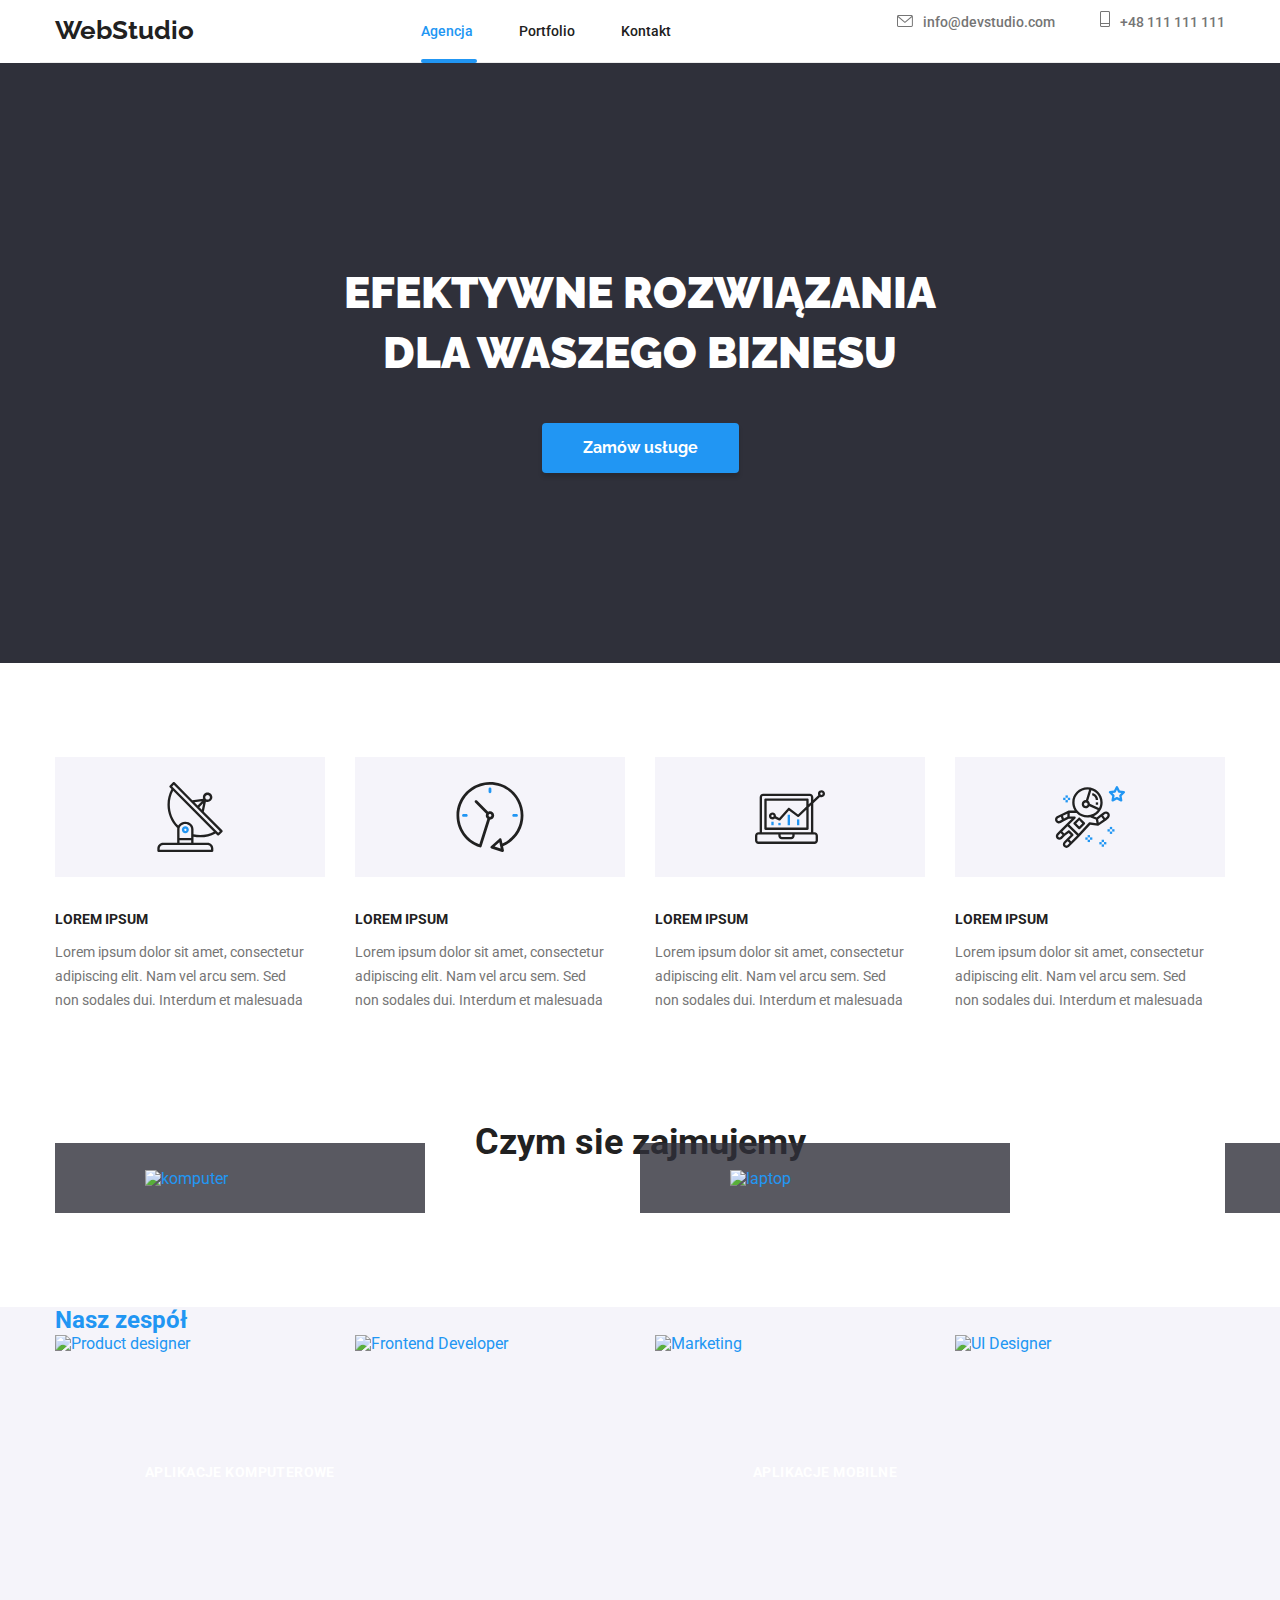
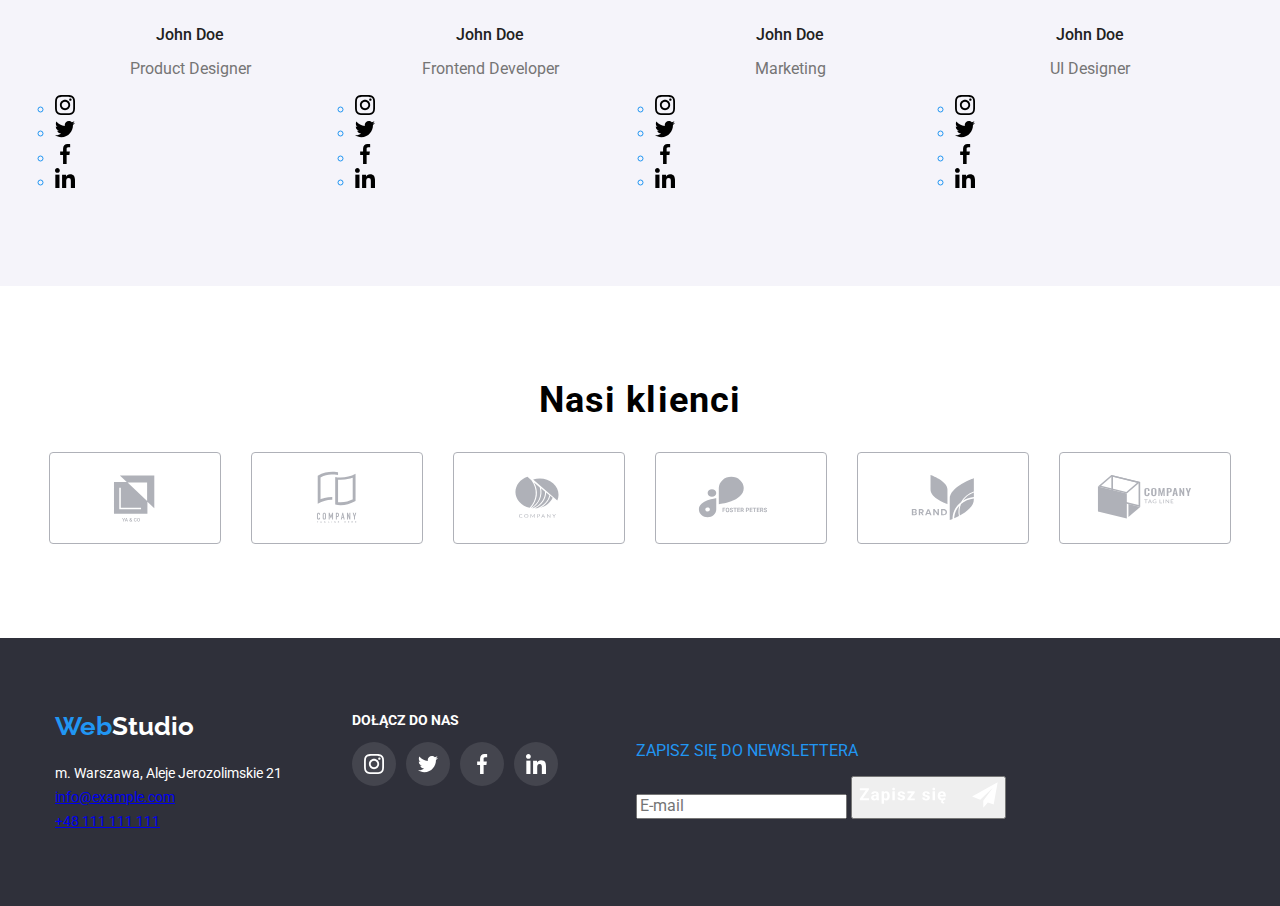
==== commit 63702f78: "test" ====
--- a/index.html
+++ b/index.html
@@ -58,7 +58,7 @@
          <li class="adventages__item"><svg class="adventages__icon" width="67" height="70">
             <use class="lorem-icon" href="./images/icons.svg#icon-clock"></use>
         </svg>
-        <h3  class="adventages__header">LOREM IPSUM</h3>
+        <h3 class="adventages__header">LOREM IPSUM</h3>
             <p class="adventages__text">Lorem ipsum dolor sit amet, consectetur <br> adipiscing elit. Nam vel arcu sem. Sed <br> non sodales dui. Interdum et malesuada
         </p></li>
          <li class="adventages__item"><svg class="adventages__icon" width="70" height="54">
@@ -109,93 +109,93 @@
     </div>
 </section>
 <!--our team-->
-<section class="contact">
+<section class="sectionteam">
     <div class="container">
-    <h2 class="header-two">Nasz zespół</h2>
-    <ul class="contact-list">
+    <h2 class="team__header">Nasz zespół</h2>
+    <ul class="team">
         <!--pierwsza osoba-->
-        <li class="contact-list-item">
-            <img class="contact-list-item-img" src="/goit-markup-hw-05/images/imgfourr.jpg" alt="Product designer" width="270" height="260">
-            <div class="contact-list-wrapper">
+        <li class="team__item">
+            <img class="team__img" src="/goit-markup-hw-05/images/imgfourr.jpg" alt="Product designer" width="270" height="260">
+            <div class="team__wrapper">
             <h3 class="header-three-contact">John Doe</h3>
             <p class="description-text-contact">Product Designer</p>
-            <ul class="contact-list-socialmedia">
-                <li class="socialmedia-item"> <a class="socialmedia-link" href="#"> <svg class="social-icon" width="20" height="20" >
+            <ul class="social">
+                <li class="social__item"> <a class="social__link" href="#"> <svg class="social-icon" width="20" height="20" >
                     <use href="./images/icons.svg#icon-instagram"></use>
                 </svg></a></li>                
-                <li class="socialmedia-item"> <a class="socialmedia-link" href="#"><svg class="social-icon"width="20" height="20">
+                <li class="social__item"> <a class="social__link" href="#"><svg class="social-icon"width="20" height="20">
                     <use href="./images/icons.svg#icon-twitter"></use>
                 </svg></a></li>
-                <li class="socialmedia-item"> <a class="socialmedia-link" href="#"><svg class="social-icon" width="20" height="20">
+                <li class="social__item"> <a class="social__link" href="#"><svg class="social-icon" width="20" height="20">
                     <use href="./images/icons.svg#icon-facebook"></use>
                 </svg></a></li>
-                <li class="socialmedia-item"> <a class="socialmedia-link" href="#"><svg class="social-icon" width="20" height="20">
+                <li class="social__item"> <a class="social__link" href="#"><svg class="social-icon" width="20" height="20">
                     <use href="./images/icons.svg#icon-linkedin"></use>
                 </svg></a></li>
             </ul>
             </div>
         </li>
         <!--druga osoba-->
-        <li class="contact-list-item">
-            <img class="contact-list-item-img" src="/goit-markup-hw-05/images/imgfivee.jpg" alt="Frontend Developer" width="270" height="260">
-            <div class="contact-list-wrapper">
+        <li class="team__item">
+            <img class="team__img" src="/goit-markup-hw-05/images/imgfivee.jpg" alt="Frontend Developer" width="270" height="260">
+            <div class="team__wrapper">
                 <h3 class="header-three-contact">John Doe</h3>
                 <p class="description-text-contact">Frontend Developer</p>
-                <ul class="contact-list-socialmedia">
-                    <li class="socialmedia-item"> <a class="socialmedia-link" href="#"><svg class="social-icon" width="20" height="20">
+                <ul class="social">
+                    <li class="social__item"> <a class="social__link" href="#"><svg class="social-icon" width="20" height="20">
                         <use href="./images/icons.svg#icon-instagram"></use>
                     </svg></a></li>
-                    <li class="socialmedia-item"> <a class="socialmedia-link" href="#"><svg class="social-icon" width="20" height="20">
+                    <li class="social__item"> <a class="social__link" href="#"><svg class="social-icon" width="20" height="20">
                         <use href="./images/icons.svg#icon-twitter"></use>
                     </svg></a></li>
-                    <li class="socialmedia-item"> <a class="socialmedia-link" href="#"><svg class="social-icon" width="20" height="20">
+                    <li class="social__item"> <a class="social__link" href="#"><svg class="social-icon" width="20" height="20">
                         <use href="./images/icons.svg#icon-facebook"></use>
                     </svg></a></li>
-                    <li class="socialmedia-item"> <a class="socialmedia-link" href="#"><svg class="social-icon" width="20" height="20">
+                    <li class="social__item"> <a class="social__link" href="#"><svg class="social-icon" width="20" height="20">
                         <use href="./images/icons.svg#icon-linkedin"></use>
                     </svg></a></li>
                 </ul>
             </div>    
         </li>
         <!--trzecia osoba-->
-        <li class="contact-list-item">
-            <img class="contact-list-item-img" src="/goit-markup-hw-05/images/imgsixx.jpg" alt="Marketing" width="270" height="260">
-            <div class="contact-list-wrapper">
+        <li class="team__item">
+            <img class="team__img" src="/goit-markup-hw-05/images/imgsixx.jpg" alt="Marketing" width="270" height="260">
+            <div class="team__wrapper">
             <h3 class="header-three-contact">John Doe</h3>
             <p class="description-text-contact">Marketing</p>
-            <ul class="contact-list-socialmedia">
-                <li class="socialmedia-item"> <a class="socialmedia-link" href="#"><svg class="social-icon" width="20" height="20">
+            <ul class="social">
+                <li class="social__item"> <a class="social__link" href="#"><svg class="social-icon" width="20" height="20">
                     <use href="./images/icons.svg#icon-instagram"></use>
                 </svg></a></li>
-                <li class="socialmedia-item"> <a class="socialmedia-link" href="#"><svg class="social-icon" width="20" height="20">
+                <li class="social__item"> <a class="social__link" href="#"><svg class="social-icon" width="20" height="20">
                     <use href="./images/icons.svg#icon-twitter"></use>
                 </svg></a></li>
-                <li class="socialmedia-item"> <a class="socialmedia-link" href="#"><svg class="social-icon" width="20" height="20">
+                <li class="social__item"> <a class="social__link" href="#"><svg class="social-icon" width="20" height="20">
                     <use href="./images/icons.svg#icon-facebook"></use>
                 </svg></a></li>
-                <li class="socialmedia-item"> <a class="socialmedia-link" href="#"><svg class="social-icon" width="20" height="20">
+                <li class="social__item"> <a class="social__link" href="#"><svg class="social-icon" width="20" height="20">
                     <use href="./images/icons.svg#icon-linkedin"></use>
                 </svg></a></li>
             </ul>
             </div>
         </li>
         <!--czwarta osoba-->
-        <li class="contact-list-item">
-            <img class="contact-list-item-img" src="/goit-markup-hw-05/images/imgsevenn.jpg" alt="UI Designer" width="270" height="260">
-            <div class="contact-list-wrapper">
+        <li class="team__item">
+            <img class="team__img" src="/goit-markup-hw-05/images/imgsevenn.jpg" alt="UI Designer" width="270" height="260">
+            <div class="team__wrapper">
             <h3 class="header-three-contact">John Doe</h3>
             <p class="description-text-contact">UI Designer</p>
-            <ul class="contact-list-socialmedia">
-                <li class="socialmedia-item"> <a class="socialmedia-link" href="#"><svg class="social-icon" width="20" height="20">
+            <ul class="social">
+                <li class="social__item"> <a class="social__link" href="#"><svg class="social-icon" width="20" height="20">
                     <use href="./images/icons.svg#icon-instagram"></use>
                 </svg></a></li>
-                <li class="socialmedia-item"> <a class="socialmedia-link" href="#"><svg class="social-icon" width="20" height="20">
+                <li class="social__item"> <a class="social__link" href="#"><svg class="social-icon" width="20" height="20">
                     <use href="./images/icons.svg#icon-twitter"></use>
                 </svg></a></li>
-                <li class="socialmedia-item"> <a class="socialmedia-link" href="#"><svg class="social-icon" width="20" height="20">
+                <li class="social__item"> <a class="social__link" href="#"><svg class="social-icon" width="20" height="20">
                     <use href="./images/icons.svg#icon-facebook"></use>
                 </svg></a></li>
-                <li class="socialmedia-item"> <a class="socialmedia-link" href="#"><svg class="social-icon" width="20" height="20">
+                <li class="social__item"> <a class="social__link" href="#"><svg class="social-icon" width="20" height="20">
                     <use href="./images/icons.svg#icon-linkedin"></use>
                 </svg></a></li>
             </ul>
--- a/css/main.min.css
+++ b/css/main.min.css
@@ -1,2 +1,2 @@
-:root{--main-font: 'Roboto', sans-serif;--secondary-font: 'Raleway', sans-serif;--main-color: #2196F3;--main-black: #212121;--main-grey: #757575;--color-backgroudn: #2f303a;--white: #ffffff;--black: #000000;--btn-backround: #f5f4fa;--border-color: #ececec;--link-color: #afb1b8;--overlay-color: rgba(33, 150, 243, 0.9);--backdrop-color: rgba(0, 0, 0, 0.2)}body{font-family:var(--main-font);color:var(--main-color)}h1,h2,h3,h4,h5,h6{margin:0;padding:0}ul,ol{padding:0;margin:0}p{padding:0}img{display:block}.container{width:1200px;padding:0 15px;align-items:center;margin:0 auto;justify-content:center}.section{padding-bottom:94px;padding-top:94px}.header .container{display:flex;justify-content:space-between;align-items:center;border-bottom:1px solid var(--border-color)}.navigation{display:flex;align-items:center}.navigation-list{display:flex;align-items:center}.navigation-list-item:not(:last-child){margin-right:46px}.navigation-list{list-style:none}.navigation-list-link{font-weight:500;font-size:14px;line-height:1.1429;letter-spacing:2%;color:var(--main-black);text-decoration:none;transition:250ms cubic-bezier(0.4, 0, 0.2, 1)}.navigation-list-item:not(:last-child){margin-right:46px}.navigation-list-link:hover,.navigation-list-link:focus{color:var(--main-color)}.navigation-list-item .active-site::after{content:"";display:block;position:absolute;width:56px;height:4px;border-radius:2px;background-color:var(--main-color);transform:translateY(19px)}.active-site{color:var(--main-color)}.header.address{display:flex;margin-left:auto;margin-right:50px}.address{margin-bottom:20px}.address-mail{margin-right:41px}.address-mail,.address-phone{font-style:normal;font-weight:500;font-size:14px;line-height:1.1429;letter-spacing:2%;color:var(--main-grey);text-decoration:none;transition:250ms cubic-bezier(0.4, 0, 0.2, 1)}.address-mail:hover,.address-mail:focus{color:var(--main-color)}.address-phone:hover,.address-phone:focus{color:var(--main-color)}.mail-icon{margin-right:10px;fill:var(--main-grey)}.phone-icon{margin-right:10px;fill:var(--main-grey)}.mail-icon:hover,.mail-icon:focus{fill:var(--main-color)}.phone-icon:hover,.phone-icon:focus{fill:var(--main-color)}.logo{color:var(--main-black);font-weight:700;font-family:var(--secondary-font);font-style:bold;font-size:26px;text-decoration:none}.logodark{font-family:var(--secondary-font);font-weight:700;font-size:26px;font-style:bold;line-height:1.193;letter-spacing:3%;color:var(--main-color);text-decoration:none}.hero{background-color:var(--color-backgroudn);padding-top:200px;padding-bottom:190px;background-image:linear-gradient(rgba(47,48,58,0.4), rgba(47,48,58,0.4)),url("/goit-markup-hw-04/images/backgroundfoto.jpg");background-size:1600px 600px;background-position:center;background-repeat:no-repeat}.hero .container{text-align:center;margin-right:auto;margin-left:auto}.hero__header{font-family:var(--secondary-font);font-weight:900;font-style:var(--black);font-size:44px;line-height:1.3636;letter-spacing:6%;color:var(--white);margin-bottom:40px}.hero__btn{font-family:var(--secondary-font);font-weight:700;font-style:bold;font-size:16px;line-height:1.875;letter-spacing:6%;color:var(--white);background-color:var(--main-color);display:block;box-shadow:0px 4px 4px rgba(0,0,0,0.15);border-style:none;border-radius:4px;cursor:pointer;padding:10px 41px 10px 41px;margin-right:auto;margin-left:auto}.sectionadventages{margin-top:94px;margin-bottom:94px}.sectionadventages .adventages{display:flex;justify-content:space-between}.sectionadventages .adventages__item{width:calc((100%- 3*30px)/4)}.adventages{list-style:none}.adventages__header{font-style:bold;font-weight:700;font-size:14px;line-height:1.143;letter-spacing:3%;color:var(--main-black);margin-bottom:10px}.adventages__text{font-weight:400;font-size:14px;line-height:1.714;letter-spacing:3%;color:var(--main-grey)}.adventages__icon{background-color:var(--btn-backround);margin-bottom:30px;width:270px;height:120px;padding:25px}.offer{list-style:none;margin-bottom:94px}.sectionoffer{display:flex}.sectionoffer .offer{display:flex;justify-content:space-between;position:relative}.offer__header{font-style:bold;font-weight:700;font-size:36px;line-height:1.167;letter-spacing:3%;color:var(--main-black);text-align:center;margin-bottom:50px}.offer__imgwrapper{position:absolute;width:100%;background-color:rgba(47,48,58,0.8);padding:27px 90px;width:370px;height:70px;bottom:0}.offer__text{font-weight:700;font-size:14px;line-height:1.142;text-align:center;letter-spacing:0.03em;text-transform:uppercase;color:var(--white);margin:0 auto}.contact-list{list-style:none}.contact{display:flex;background-color:var(--btn-backround)}.contact .contact-list{display:flex;justify-content:space-between;margin-bottom:94px}.header-three-contact{font-style:medium;font-weight:500;font-size:16px;line-height:1.188;letter-spacing:3%;text-align:center;color:var(--main-black);margin-top:30px;margin-bottom:10px}.description-text-contact{font-weight:400;font-size:16px;line-height:1.186;letter-spacing:3%;text-align:center;color:var(--main-grey);margin-bottom:16px}.contact-list-item{box-shadow:0px 1px 1px rgba(0,0,0,0.12),1px 4px 4px rgba(0,0,0,0.06),1px 4px 6px rgba(0,0,0,0.16)}.contact-list-socialmedia{list-style:none;display:flex;align-items:center;justify-content:center}.socialmedia-link{display:flex;padding:12px;border-radius:50%;fill:var(--link-color);background-color:rgba(255,255,255,0.1);margin-bottom:30px}.socialmedia-link:hover,.socialmedia-link:focus{fill:var(--white);background-color:var(--main-color)}.socialmedia-item .socialmedia-link{transition:250ms cubic-bezier(0.4, 0, 0.2, 1)}.contact-list-item{background-color:var(--white)}.contact .container{margin-top:100px}.clients{list-style:none;display:flex;justify-content:center;align-items:center}.clients__item:not(:last-child){margin-right:30px}.clients__link{display:flex;border:1px solid var(--link-color);border-radius:4px;fill:var(--link-color);padding:15px 32px;transition:250ms cubic-bezier(0.4, 0, 0.2, 1)}.clients__link:hover,.clients__link:focus{fill:var(--main-color);border-color:var(--main-color)}.clients__header{font-weight:700;font-size:36px;line-height:1.166;text-align:center;letter-spacing:0.03em;color:var(--black);margin-bottom:30px;margin-top:30px}.sectionclients{margin-bottom:94px;margin-top:94px}.backdrop{position:fixed;top:0;left:0;background-color:var(--backdrop-color);opacity:1;transition:opacity 250ms cubic-bezier(0.4, 0, 0.2, 1)}.policy-btn{width:200px;height:50px;font-weight:700;font-size:16px;line-height:1.87;letter-spacing:0.06em;color:var(--white);display:block;align-items:center;text-align:center;justify-content:center;margin:auto;background:var(--main-color);box-shadow:0px 4px 4px rgba(0,0,0,0.15);border-radius:4px;margin-top:30px;border-style:none}.close-btn{display:flex;position:absolute;top:8px;right:8px;width:30px;height:30px;border:1px solid rgba(0,0,0,0.1);border-radius:50%;background-color:var(--white);cursor:pointer;align-items:center;justify-content:center}.is-hidden{opacity:0;pointer-events:none}.modal-form{display:flex;flex-direction:column}.modal-form:last-of-type{align-self:center}.modal-header{font-size:20px;font-weight:700;line-height:1, 15;text-align:center;letter-spacing:0.03em;color:var(--black);margin-bottom:30px;margin-top:20px}.modal-form__input:focus+.modal-form__icon{fill:var(--main-color)}.modal-form__field{font-size:12px;line-height:1.667;letter-spacing:0.01em;color:var(--main-grey)}.modal-form__field:not(:nth-of-type(4)){margin-bottom:10px}.modal-form__wrapper{position:relative;display:block;margin-bottom:10px;margin-top:4px}.modal-form__input{width:100%;height:40px;padding-left:42px;border-radius:4px;border:1px solid rgba(33,33,33,0.2);box-sizing:border-box;transition:border 250ms linear;background:var(--white);transition:border-color 250ms cubic-bezier(0.4, 0, 0.2, 1);outline:none}.modal-form__input:focus{border-color:var(--main-color);outline:none}.modal-form__icon{position:absolute;top:50%;left:15px;transform:translateY(-50%);display:block;width:18px;height:18px;transition:fill 250ms cubic-bezier(0.4, 0, 0.2, 1);padding:1px}.modal-form__text{font-size:12px;line-height:1.16px;letter-spacing:0.01em;color:rgba(117,117,117,0.5);width:100%;height:120px;border:1px solid rgba(33,33,33,0.2);border-radius:4px;padding:16px 16px;margin-top:4px;resize:none;box-sizing:border-box;outline:none;transition:border-color 250ms cubic-bezier(0.4, 0, 0.2, 1);margin-bottom:20px}.modal-form__text::placeholder{color:rgba(117,117,117,0.5);font-size:12px}.modal-form__text:focus{border-color:var(--main-color);outline:none}.modal-form__policy{font-size:14px;color:var(--main-grey);letter-spacing:3%;line-height:1.714;font-weight:400}.modal-form__policytext{color:var(--main-grey);font-size:14px;letter-spacing:3%;margin:20px auto 30px}.modal-form__policylink{color:var(--main-color);margin-top:20px;margin-right:2px;margin-left:2px}.modal-form__policytext::before{content:"";display:inline-flex;width:16px;height:16px;border:1px solid black;border-radius:2px}.modal-form__policy:checked+.modal-form__policytext::before{background-color:var(--main-color);background-image:url("data:image/svg+xml;charset=utf8,%3Csvg width='16' height='15' viewBox='0 0 16 15' fill='none' xmlns='http://www.w3.org/2000/svg'%3E%3Crect width='16' height='15' rx='2' fill='%232196F3'/%3E%3Cpath d='M3.95703 7.75166L3.88825 7.68604L3.81923 7.75141L2.93123 8.59258L2.85486 8.66492L2.93097 8.73753L6.42671 12.0724L6.49574 12.1382L6.56476 12.0724L14.069 4.91352L14.1449 4.84116L14.069 4.76881L13.1873 3.92764L13.1183 3.86183L13.0493 3.92761L6.49577 10.1735L3.95703 7.75166Z' fill='white' stroke='white' stroke-width='0.2'/%3E%3C/svg%3E");border-color:var(--main-color);background-size:contain;transition:background-color 250ms cubic-bezier(0.4, 0, 0.2, 1),border-color 250ms cubic-bezier(0.4, 0, 0.2, 1)}.check-hidden{-moz-appearance:none;-webkit-appearance:none;appearance:none}.btn-list{list-style:none}.btn-list-text{font-family:var(--main-font);font-weight:500;font-style:normal;font-size:16px;line-height:1.625;letter-spacing:3%;color:var(--black);background-color:var(--btn-backround);border-style:none;border-radius:4px;text-align:center;padding:6px 22px;cursor:pointer;transition-property:color, box-shadow, background-color;transition-timing-function:cubic-bezier(0.4, 0, 0.2, 1);transition-duration:250ms}.porfolio-btn{margin-bottom:94px;margin-top:94px}.btn-list{margin-bottom:50px;display:flex;justify-content:center}.btn-list-item :not(last-child){margin-right:8px}.btn-list-text:hover,.btn-list-text:focus{background-color:var(--main-color);color:var(--white);cursor:pointer;border-style:none;box-shadow:0px 1px 1px rgba(0,0,0,0.12),1px 4px 4px rgba(0,0,0,0.06),1px 4px 6px rgba(0,0,0,0.16)}.main-list{list-style:none;display:flex;flex-wrap:wrap;justify-content:space-between;margin-bottom:94px}.main-list-item{width:calc((100%/3));margin-top:50px;width:370px;transition:250ms cubic-bezier(0.4, 0, 0.2, 1)}.main-list-item :nth-last-child(){margin-right:30px}.main-list-header{font-weight:700;font-style:bold;font-size:18px;line-height:2;letter-spacing:6%;color:var(--main-black);margin-left:24px;margin-bottom:4px;margin-top:20px}.main-list-text{font-weight:400;font-style:normal;font-size:16px;line-height:1.875;letter-spacing:3%;color:var(--main-grey);margin-left:24px}.border-text{border-bottom:1px solid var(--border-color);border-left:1px solid var(--border-color);border-right:1px solid var(--border-color);border-top:1px solid var(--border-color)}.porfolio-wrapper:hover{box-shadow:0px 1px 1px rgba(0,0,0,0.12),1px 4px 4px rgba(0,0,0,0.06),1px 4px 6px rgba(0,0,0,0.16);cursor:pointer}.box-overlay{position:relative;overflow:hidden}.main-list-item:hover .text-overlay{transform:translateY(0)}.text-overlay{position:absolute;width:370;height:294;width:100%;height:100%;margin:0 auto;bottom:0;transform:translateY(100%);justify-content:center;padding:49px 40px;font-size:18px;line-height:1.555;color:#ffffff;background:var(--overlay-color);transition:250ms cubic-bezier(0.4, 0, 0.2, 1)}.footer{display:flex;align-items:center;justify-items:center;list-style:none}.righfooter{margin-left:70px;margin-bottom:60px}.sectionfooter{background-color:var(--color-backgroudn);padding-top:60px;padding-bottom:60px}.logodark{margin-bottom:20px}.contact__mail .contact__phone:not(last-child){margin-bottom:9px}.contact__address{margin-top:20px}.contact__address{color:var(--white);font-family:var(--main-font);font-weight:400;font-size:14px;font-style:normal;line-height:1.714;letter-spacing:3%;text-decoration:none}.link{color:var(--white);font-weight:700;font-family:var(--secondary-font);font-style:bold;font-size:26px;text-decoration:none}.logodark{font-family:var(--secondary-font);font-weight:700;font-size:26px;font-style:bold;line-height:1.193;letter-spacing:3%;color:var(--main-color);text-decoration:none}.socialmedia{list-style:none;display:flex;justify-content:flex-start;align-items:center}.socialmedia__item:not(:last-child){margin-right:10px}.socialmedia__link{display:flex;padding:12px;border-radius:50%;fill:var(--white);background-color:rgba(255,255,255,0.1);transition:250ms cubic-bezier(0.4, 0, 0.2, 1)}.socialmedia__link:hover,.socialmedia__link:focus{fill:var(--white);background-color:var(--main-color)}.righfooter__header{color:var(--white);font-family:var(--main-font);font-weight:700;font-size:14px;font-style:normal;letter-spacing:3%}.newsletter-form{display:flex}.newsletter-title{display:block;margin-bottom:20px;color:var(--white);font-family:var(--main-font);font-weight:700;font-size:14px;font-style:normal;letter-spacing:3%;margin-top:-33px}.newsletter-in:focus{outline:none;border-color:var(--main-color)}.newsletter-in{display:flex;align-items:center;width:358px;padding:15px 16px;border:1px solid rgba(255,255,255,0.3);background-color:transparent;filter:drop-shadow(0px 4px 4px rgba(0,0,0,0.15));border-radius:4px}.newsletter-btn{display:flex;align-items:center;justify-content:center;width:200px;margin-left:12px;outline:none;fill:var(--white);background:var(--main-color);box-shadow:0px 4px 4px rgba(0,0,0,0.15);border-radius:4px;border:none}.newsletter{margin-left:78px}
+:root{--main-font: 'Roboto', sans-serif;--secondary-font: 'Raleway', sans-serif;--main-color: #2196F3;--main-black: #212121;--main-grey: #757575;--color-backgroudn: #2f303a;--white: #ffffff;--black: #000000;--btn-backround: #f5f4fa;--border-color: #ececec;--link-color: #afb1b8;--overlay-color: rgba(33, 150, 243, 0.9);--backdrop-color: rgba(0, 0, 0, 0.2)}body{font-family:var(--main-font);color:var(--main-color);max-width:1600px;margin:0 auto}h1,h2,h3,h4,h5,h6{margin:0;padding:0}ul,ol{padding:0;margin:0}p{padding:0}img{display:block}.container{width:1200px;padding:0 15px;align-items:center;margin:0 auto;justify-content:center}.section{padding-bottom:94px;padding-top:94px}.header .container{display:flex;justify-content:space-between;align-items:center;border-bottom:1px solid var(--border-color)}.navigation{display:flex;align-items:center}.navigation-list{display:flex;align-items:center}.navigation-list-item:not(:last-child){margin-right:46px}.navigation-list{list-style:none}.navigation-list-link{font-weight:500;font-size:14px;line-height:1.1429;letter-spacing:2%;color:var(--main-black);text-decoration:none;transition:250ms cubic-bezier(0.4, 0, 0.2, 1)}.navigation-list-item:not(:last-child){margin-right:46px}.navigation-list-link:hover,.navigation-list-link:focus{color:var(--main-color)}.navigation-list-item .active-site::after{content:"";display:block;position:absolute;width:56px;height:4px;border-radius:2px;background-color:var(--main-color);transform:translateY(19px)}.active-site{color:var(--main-color)}.header.address{display:flex;margin-left:auto;margin-right:50px}.address{margin-bottom:20px}.address-mail{margin-right:41px}.address-mail,.address-phone{font-style:normal;font-weight:500;font-size:14px;line-height:1.1429;letter-spacing:2%;color:var(--main-grey);text-decoration:none;transition:250ms cubic-bezier(0.4, 0, 0.2, 1)}.address-mail:hover,.address-mail:focus{color:var(--main-color)}.address-phone:hover,.address-phone:focus{color:var(--main-color)}.mail-icon{margin-right:10px;fill:var(--main-grey)}.phone-icon{margin-right:10px;fill:var(--main-grey)}.mail-icon:hover,.mail-icon:focus{fill:var(--main-color)}.phone-icon:hover,.phone-icon:focus{fill:var(--main-color)}.logo{color:var(--main-black);font-weight:700;font-family:var(--secondary-font);font-style:bold;font-size:26px;text-decoration:none}.logodark{font-family:var(--secondary-font);font-weight:700;font-size:26px;font-style:bold;line-height:1.193;letter-spacing:3%;color:var(--main-color);text-decoration:none}.hero{background-color:var(--color-backgroudn);padding-top:200px;padding-bottom:190px;background-image:linear-gradient(rgba(47,48,58,0.4), rgba(47,48,58,0.4)),url("/goit-markup-hw-04/images/backgroundfoto.jpg");background-size:1600px 600px;background-position:center;background-repeat:no-repeat}.hero .container{text-align:center;margin-right:auto;margin-left:auto}.hero__header{font-family:var(--secondary-font);font-weight:900;font-style:var(--black);font-size:44px;line-height:1.3636;letter-spacing:6%;color:var(--white);margin-bottom:40px}.hero__btn{font-family:var(--secondary-font);font-weight:700;font-style:bold;font-size:16px;line-height:1.875;letter-spacing:6%;color:var(--white);background-color:var(--main-color);display:block;box-shadow:0px 4px 4px rgba(0,0,0,0.15);border-style:none;border-radius:4px;cursor:pointer;padding:10px 41px 10px 41px;margin-right:auto;margin-left:auto}.sectionadventages{margin-top:94px;margin-bottom:94px}.adventages{display:flex;justify-content:space-between;list-style:none}.adventages__item{width:calc((100%- 3*30px)/4)}.adventages__header{font-style:bold;font-weight:700;font-size:14px;line-height:1.143;letter-spacing:3%;color:var(--main-black);margin-bottom:10px}.adventages__text{font-weight:400;font-size:14px;line-height:1.714;letter-spacing:3%;color:var(--main-grey)}.adventages__icon{background-color:var(--btn-backround);margin-bottom:30px;width:270px;height:120px;padding:25px}.offer{list-style:none;margin-bottom:94px}.sectionoffer{display:flex}.sectionoffer .offer{display:flex;justify-content:space-between;position:relative}.offer__header{font-style:bold;font-weight:700;font-size:36px;line-height:1.167;letter-spacing:3%;color:var(--main-black);text-align:center;margin-bottom:50px}.offer__imgwrapper{position:absolute;width:100%;background-color:rgba(47,48,58,0.8);padding:27px 90px;width:370px;height:70px;bottom:0}.offer__text{font-weight:700;font-size:14px;line-height:1.142;text-align:center;letter-spacing:0.03em;text-transform:uppercase;color:var(--white);margin:0 auto}.team{list-style:none}.sectionteam{display:flex;background-color:var(--btn-backround)}.sectionteam .team{display:flex;justify-content:space-between;margin-bottom:94px}.header-three-contact{font-style:medium;font-weight:500;font-size:16px;line-height:1.188;letter-spacing:3%;text-align:center;color:var(--main-black);margin-top:30px;margin-bottom:10px}.description-text-contact{font-weight:400;font-size:16px;line-height:1.186;letter-spacing:3%;text-align:center;color:var(--main-grey);margin-bottom:16px}.contact-list-item{box-shadow:0px 1px 1px rgba(0,0,0,0.12),1px 4px 4px rgba(0,0,0,0.06),1px 4px 6px rgba(0,0,0,0.16)}.contact-list-socialmedia{list-style:none;display:flex;align-items:center;justify-content:center}.socialmedia-link{display:flex;padding:12px;border-radius:50%;fill:var(--link-color);background-color:rgba(255,255,255,0.1);margin-bottom:30px}.socialmedia-link:hover,.socialmedia-link:focus{fill:var(--white);background-color:var(--main-color)}.socialmedia-item .socialmedia-link{transition:250ms cubic-bezier(0.4, 0, 0.2, 1)}.contact-list-item{background-color:var(--white)}.contact .container{margin-top:100px}.clients{list-style:none;display:flex;justify-content:center;align-items:center}.clients__item:not(:last-child){margin-right:30px}.clients__link{display:flex;border:1px solid var(--link-color);border-radius:4px;fill:var(--link-color);padding:15px 32px;transition:250ms cubic-bezier(0.4, 0, 0.2, 1)}.clients__link:hover,.clients__link:focus{fill:var(--main-color);border-color:var(--main-color)}.clients__header{font-weight:700;font-size:36px;line-height:1.166;text-align:center;letter-spacing:0.03em;color:var(--black);margin-bottom:30px;margin-top:30px}.sectionclients{margin-bottom:94px;margin-top:94px}.backdrop{position:fixed;top:0;left:0;background-color:var(--backdrop-color);opacity:1;transition:opacity 250ms cubic-bezier(0.4, 0, 0.2, 1)}.policy-btn{width:200px;height:50px;font-weight:700;font-size:16px;line-height:1.87;letter-spacing:0.06em;color:var(--white);display:block;align-items:center;text-align:center;justify-content:center;margin:auto;background:var(--main-color);box-shadow:0px 4px 4px rgba(0,0,0,0.15);border-radius:4px;margin-top:30px;border-style:none}.close-btn{display:flex;position:absolute;top:8px;right:8px;width:30px;height:30px;border:1px solid rgba(0,0,0,0.1);border-radius:50%;background-color:var(--white);cursor:pointer;align-items:center;justify-content:center}.is-hidden{opacity:0;pointer-events:none}.modal-form{display:flex;flex-direction:column}.modal-form:last-of-type{align-self:center}.modal-header{font-size:20px;font-weight:700;line-height:1, 15;text-align:center;letter-spacing:0.03em;color:var(--black);margin-bottom:30px;margin-top:20px}.modal-form__input:focus+.modal-form__icon{fill:var(--main-color)}.modal-form__field{font-size:12px;line-height:1.667;letter-spacing:0.01em;color:var(--main-grey)}.modal-form__field:not(:nth-of-type(4)){margin-bottom:10px}.modal-form__wrapper{position:relative;display:block;margin-bottom:10px;margin-top:4px}.modal-form__input{width:100%;height:40px;padding-left:42px;border-radius:4px;border:1px solid rgba(33,33,33,0.2);box-sizing:border-box;transition:border 250ms linear;background:var(--white);transition:border-color 250ms cubic-bezier(0.4, 0, 0.2, 1);outline:none}.modal-form__input:focus{border-color:var(--main-color);outline:none}.modal-form__icon{position:absolute;top:50%;left:15px;transform:translateY(-50%);display:block;width:18px;height:18px;transition:fill 250ms cubic-bezier(0.4, 0, 0.2, 1);padding:1px}.modal-form__text{font-size:12px;line-height:1.16px;letter-spacing:0.01em;color:rgba(117,117,117,0.5);width:100%;height:120px;border:1px solid rgba(33,33,33,0.2);border-radius:4px;padding:16px 16px;margin-top:4px;resize:none;box-sizing:border-box;outline:none;transition:border-color 250ms cubic-bezier(0.4, 0, 0.2, 1);margin-bottom:20px}.modal-form__text::placeholder{color:rgba(117,117,117,0.5);font-size:12px}.modal-form__text:focus{border-color:var(--main-color);outline:none}.modal-form__policy{font-size:14px;color:var(--main-grey);letter-spacing:3%;line-height:1.714;font-weight:400}.modal-form__policytext{color:var(--main-grey);font-size:14px;letter-spacing:3%;margin:20px auto 30px}.modal-form__policylink{color:var(--main-color);margin-top:20px;margin-right:2px;margin-left:2px}.modal-form__policytext::before{content:"";display:inline-flex;width:16px;height:16px;border:1px solid black;border-radius:2px}.modal-form__policy:checked+.modal-form__policytext::before{background-color:var(--main-color);background-image:url("data:image/svg+xml;charset=utf8,%3Csvg width='16' height='15' viewBox='0 0 16 15' fill='none' xmlns='http://www.w3.org/2000/svg'%3E%3Crect width='16' height='15' rx='2' fill='%232196F3'/%3E%3Cpath d='M3.95703 7.75166L3.88825 7.68604L3.81923 7.75141L2.93123 8.59258L2.85486 8.66492L2.93097 8.73753L6.42671 12.0724L6.49574 12.1382L6.56476 12.0724L14.069 4.91352L14.1449 4.84116L14.069 4.76881L13.1873 3.92764L13.1183 3.86183L13.0493 3.92761L6.49577 10.1735L3.95703 7.75166Z' fill='white' stroke='white' stroke-width='0.2'/%3E%3C/svg%3E");border-color:var(--main-color);background-size:contain;transition:background-color 250ms cubic-bezier(0.4, 0, 0.2, 1),border-color 250ms cubic-bezier(0.4, 0, 0.2, 1)}.check-hidden{-moz-appearance:none;-webkit-appearance:none;appearance:none}.btn-list{list-style:none}.btn-list-text{font-family:var(--main-font);font-weight:500;font-style:normal;font-size:16px;line-height:1.625;letter-spacing:3%;color:var(--black);background-color:var(--btn-backround);border-style:none;border-radius:4px;text-align:center;padding:6px 22px;cursor:pointer;transition-property:color, box-shadow, background-color;transition-timing-function:cubic-bezier(0.4, 0, 0.2, 1);transition-duration:250ms}.porfolio-btn{margin-bottom:94px;margin-top:94px}.btn-list{margin-bottom:50px;display:flex;justify-content:center}.btn-list-item :not(last-child){margin-right:8px}.btn-list-text:hover,.btn-list-text:focus{background-color:var(--main-color);color:var(--white);cursor:pointer;border-style:none;box-shadow:0px 1px 1px rgba(0,0,0,0.12),1px 4px 4px rgba(0,0,0,0.06),1px 4px 6px rgba(0,0,0,0.16)}.main-list{list-style:none;display:flex;flex-wrap:wrap;justify-content:space-between;margin-bottom:94px}.main-list-item{width:calc((100%/3));margin-top:50px;width:370px;transition:250ms cubic-bezier(0.4, 0, 0.2, 1)}.main-list-item :nth-last-child(){margin-right:30px}.main-list-header{font-weight:700;font-style:bold;font-size:18px;line-height:2;letter-spacing:6%;color:var(--main-black);margin-left:24px;margin-bottom:4px;margin-top:20px}.main-list-text{font-weight:400;font-style:normal;font-size:16px;line-height:1.875;letter-spacing:3%;color:var(--main-grey);margin-left:24px}.border-text{border-bottom:1px solid var(--border-color);border-left:1px solid var(--border-color);border-right:1px solid var(--border-color);border-top:1px solid var(--border-color)}.porfolio-wrapper:hover{box-shadow:0px 1px 1px rgba(0,0,0,0.12),1px 4px 4px rgba(0,0,0,0.06),1px 4px 6px rgba(0,0,0,0.16);cursor:pointer}.box-overlay{position:relative;overflow:hidden}.main-list-item:hover .text-overlay{transform:translateY(0)}.text-overlay{position:absolute;width:370;height:294;width:100%;height:100%;margin:0 auto;bottom:0;transform:translateY(100%);justify-content:center;padding:49px 40px;font-size:18px;line-height:1.555;color:#ffffff;background:var(--overlay-color);transition:250ms cubic-bezier(0.4, 0, 0.2, 1)}.footer{display:flex;align-items:center;justify-items:center;list-style:none}.righfooter{margin-left:70px;margin-bottom:60px}.sectionfooter{background-color:var(--color-backgroudn);padding-top:60px;padding-bottom:60px}.logodark{margin-bottom:20px}.contact__mail .contact__phone:not(last-child){margin-bottom:9px}.contact__address{margin-top:20px}.contact__address{color:var(--white);font-family:var(--main-font);font-weight:400;font-size:14px;font-style:normal;line-height:1.714;letter-spacing:3%;text-decoration:none}.link{color:var(--white);font-weight:700;font-family:var(--secondary-font);font-style:bold;font-size:26px;text-decoration:none}.logodark{font-family:var(--secondary-font);font-weight:700;font-size:26px;font-style:bold;line-height:1.193;letter-spacing:3%;color:var(--main-color);text-decoration:none}.socialmedia{list-style:none;display:flex;justify-content:flex-start;align-items:center}.socialmedia__item:not(:last-child){margin-right:10px}.socialmedia__link{display:flex;padding:12px;border-radius:50%;fill:var(--white);background-color:rgba(255,255,255,0.1);transition:250ms cubic-bezier(0.4, 0, 0.2, 1)}.socialmedia__link:hover,.socialmedia__link:focus{fill:var(--white);background-color:var(--main-color)}.righfooter__header{color:var(--white);font-family:var(--main-font);font-weight:700;font-size:14px;font-style:normal;letter-spacing:3%}.newsletter-form{display:flex}.newsletter-title{display:block;margin-bottom:20px;color:var(--white);font-family:var(--main-font);font-weight:700;font-size:14px;font-style:normal;letter-spacing:3%;margin-top:-33px}.newsletter-in:focus{outline:none;border-color:var(--main-color)}.newsletter-in{display:flex;align-items:center;width:358px;padding:15px 16px;border:1px solid rgba(255,255,255,0.3);background-color:transparent;filter:drop-shadow(0px 4px 4px rgba(0,0,0,0.15));border-radius:4px}.newsletter-btn{display:flex;align-items:center;justify-content:center;width:200px;margin-left:12px;outline:none;fill:var(--white);background:var(--main-color);box-shadow:0px 4px 4px rgba(0,0,0,0.15);border-radius:4px;border:none}.newsletter{margin-left:78px}
 /*# sourceMappingURL=main.min.css.map */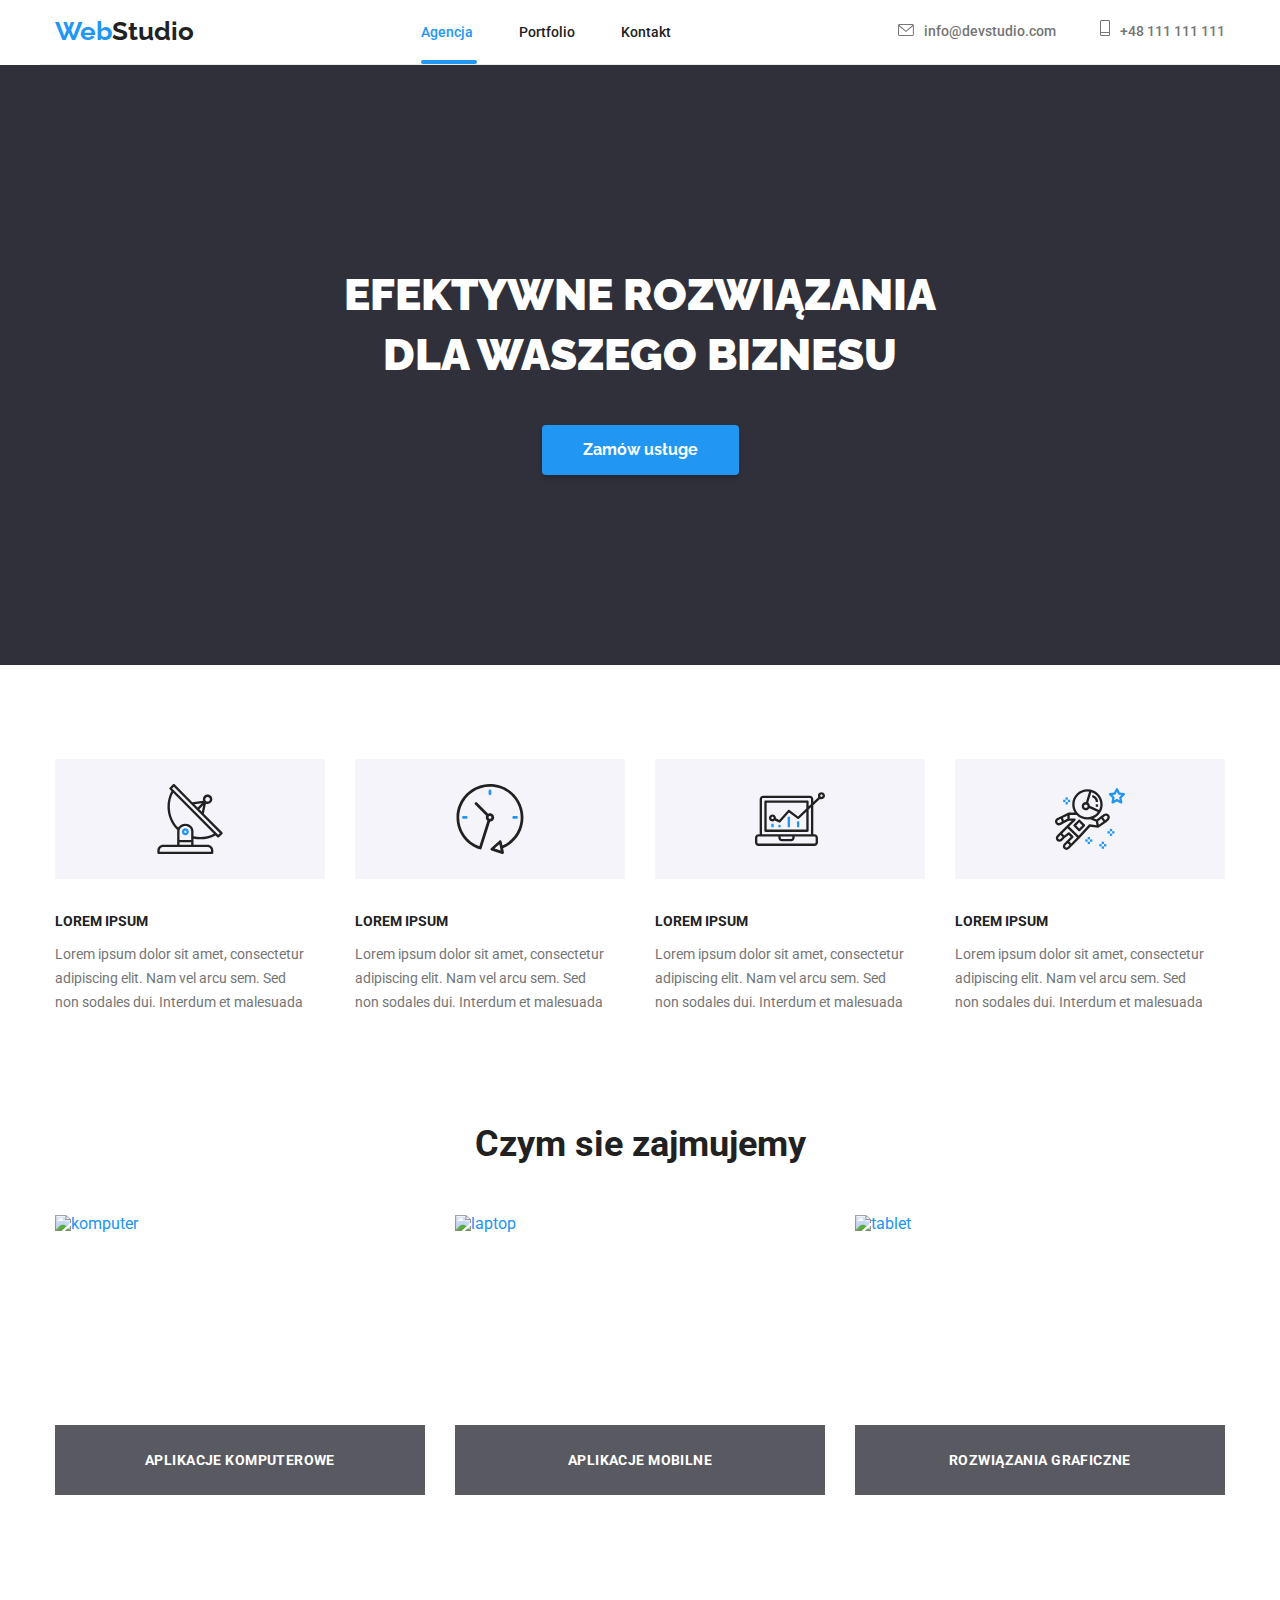
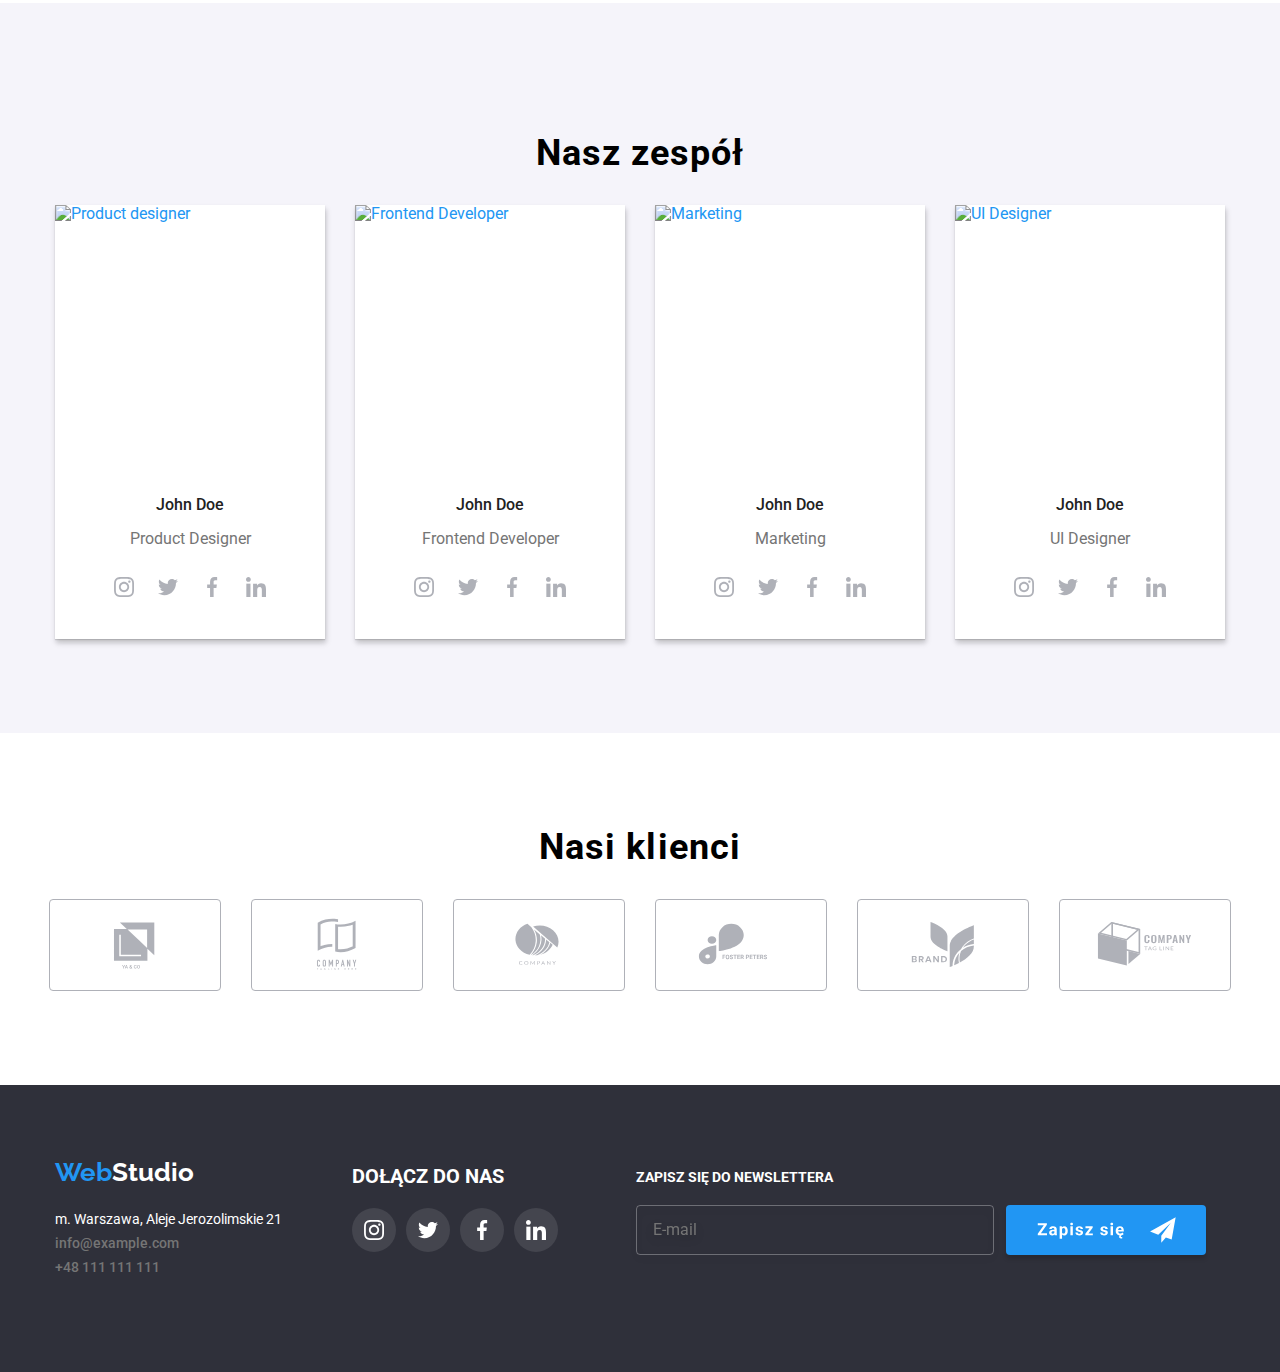
==== commit 4221e800: "index" ====
--- a/index.html
+++ b/index.html
@@ -15,7 +15,7 @@
  <header class="header"> 
     <div class="container">
     <p class="logo-one"> 
-        <a class="logo" href="index.html"><span class="logo-dizajn">Web</span>Studio </a> 
+        <a class="logo" href="index.html"><span class="logodark">Web</span>Studio </a> 
     </p>
     <nav class="navigation">
         <ul class="navigation-list">
@@ -258,10 +258,10 @@
         <ul class="footer">
     <li class="contact"><div class="contact__wrapper"> 
     <a class="link" href="index.html"> <span class="logodark">Web</span>Studio </a>
-    <address class="contact__address">
+     <address class="address">
         m. Warszawa, Aleje Jerozolimskie 21 <br>
-     <a class="contact__mail" href="mailto:info@example.com">info@example.com</a> <br>
-     <a class="contact__phone" href="tel:48111111111">+48 111 111 111 </a> <br>
+     <a class="address-mail" href="mailto:info@example.com">info@example.com</a> <br>
+     <a class="address-phone" href="tel:48111111111">+48 111 111 111 </a> <br>
     </address>
     </div></li>
     <li class="righfooter"><div class="righfooter__wrapper">
--- a/css/main.min.css
+++ b/css/main.min.css
@@ -1,2 +1,2 @@
-:root{--main-font: 'Roboto', sans-serif;--secondary-font: 'Raleway', sans-serif;--main-color: #2196F3;--main-black: #212121;--main-grey: #757575;--color-backgroudn: #2f303a;--white: #ffffff;--black: #000000;--btn-backround: #f5f4fa;--border-color: #ececec;--link-color: #afb1b8;--overlay-color: rgba(33, 150, 243, 0.9);--backdrop-color: rgba(0, 0, 0, 0.2)}body{font-family:var(--main-font);color:var(--main-color);max-width:1600px;margin:0 auto}h1,h2,h3,h4,h5,h6{margin:0;padding:0}ul,ol{padding:0;margin:0}p{padding:0}img{display:block}.container{width:1200px;padding:0 15px;align-items:center;margin:0 auto;justify-content:center}.section{padding-bottom:94px;padding-top:94px}.header .container{display:flex;justify-content:space-between;align-items:center;border-bottom:1px solid var(--border-color)}.navigation{display:flex;align-items:center}.navigation-list{display:flex;align-items:center}.navigation-list-item:not(:last-child){margin-right:46px}.navigation-list{list-style:none}.navigation-list-link{font-weight:500;font-size:14px;line-height:1.1429;letter-spacing:2%;color:var(--main-black);text-decoration:none;transition:250ms cubic-bezier(0.4, 0, 0.2, 1)}.navigation-list-item:not(:last-child){margin-right:46px}.navigation-list-link:hover,.navigation-list-link:focus{color:var(--main-color)}.navigation-list-item .active-site::after{content:"";display:block;position:absolute;width:56px;height:4px;border-radius:2px;background-color:var(--main-color);transform:translateY(19px)}.active-site{color:var(--main-color)}.header.address{display:flex;margin-left:auto;margin-right:50px}.address{margin-bottom:20px}.address-mail{margin-right:41px}.address-mail,.address-phone{font-style:normal;font-weight:500;font-size:14px;line-height:1.1429;letter-spacing:2%;color:var(--main-grey);text-decoration:none;transition:250ms cubic-bezier(0.4, 0, 0.2, 1)}.address-mail:hover,.address-mail:focus{color:var(--main-color)}.address-phone:hover,.address-phone:focus{color:var(--main-color)}.mail-icon{margin-right:10px;fill:var(--main-grey)}.phone-icon{margin-right:10px;fill:var(--main-grey)}.mail-icon:hover,.mail-icon:focus{fill:var(--main-color)}.phone-icon:hover,.phone-icon:focus{fill:var(--main-color)}.logo{color:var(--main-black);font-weight:700;font-family:var(--secondary-font);font-style:bold;font-size:26px;text-decoration:none}.logodark{font-family:var(--secondary-font);font-weight:700;font-size:26px;font-style:bold;line-height:1.193;letter-spacing:3%;color:var(--main-color);text-decoration:none}.hero{background-color:var(--color-backgroudn);padding-top:200px;padding-bottom:190px;background-image:linear-gradient(rgba(47,48,58,0.4), rgba(47,48,58,0.4)),url("/goit-markup-hw-04/images/backgroundfoto.jpg");background-size:1600px 600px;background-position:center;background-repeat:no-repeat}.hero .container{text-align:center;margin-right:auto;margin-left:auto}.hero__header{font-family:var(--secondary-font);font-weight:900;font-style:var(--black);font-size:44px;line-height:1.3636;letter-spacing:6%;color:var(--white);margin-bottom:40px}.hero__btn{font-family:var(--secondary-font);font-weight:700;font-style:bold;font-size:16px;line-height:1.875;letter-spacing:6%;color:var(--white);background-color:var(--main-color);display:block;box-shadow:0px 4px 4px rgba(0,0,0,0.15);border-style:none;border-radius:4px;cursor:pointer;padding:10px 41px 10px 41px;margin-right:auto;margin-left:auto}.sectionadventages{margin-top:94px;margin-bottom:94px}.adventages{display:flex;justify-content:space-between;list-style:none}.adventages__item{width:calc((100%- 3*30px)/4)}.adventages__header{font-style:bold;font-weight:700;font-size:14px;line-height:1.143;letter-spacing:3%;color:var(--main-black);margin-bottom:10px}.adventages__text{font-weight:400;font-size:14px;line-height:1.714;letter-spacing:3%;color:var(--main-grey)}.adventages__icon{background-color:var(--btn-backround);margin-bottom:30px;width:270px;height:120px;padding:25px}.offer{list-style:none;margin-bottom:94px}.sectionoffer{display:flex}.sectionoffer .offer{display:flex;justify-content:space-between;position:relative}.offer__header{font-style:bold;font-weight:700;font-size:36px;line-height:1.167;letter-spacing:3%;color:var(--main-black);text-align:center;margin-bottom:50px}.offer__imgwrapper{position:absolute;width:100%;background-color:rgba(47,48,58,0.8);padding:27px 90px;width:370px;height:70px;bottom:0}.offer__text{font-weight:700;font-size:14px;line-height:1.142;text-align:center;letter-spacing:0.03em;text-transform:uppercase;color:var(--white);margin:0 auto}.team{list-style:none}.sectionteam{display:flex;background-color:var(--btn-backround)}.sectionteam .team{display:flex;justify-content:space-between;margin-bottom:94px}.header-three-contact{font-style:medium;font-weight:500;font-size:16px;line-height:1.188;letter-spacing:3%;text-align:center;color:var(--main-black);margin-top:30px;margin-bottom:10px}.description-text-contact{font-weight:400;font-size:16px;line-height:1.186;letter-spacing:3%;text-align:center;color:var(--main-grey);margin-bottom:16px}.contact-list-item{box-shadow:0px 1px 1px rgba(0,0,0,0.12),1px 4px 4px rgba(0,0,0,0.06),1px 4px 6px rgba(0,0,0,0.16)}.contact-list-socialmedia{list-style:none;display:flex;align-items:center;justify-content:center}.socialmedia-link{display:flex;padding:12px;border-radius:50%;fill:var(--link-color);background-color:rgba(255,255,255,0.1);margin-bottom:30px}.socialmedia-link:hover,.socialmedia-link:focus{fill:var(--white);background-color:var(--main-color)}.socialmedia-item .socialmedia-link{transition:250ms cubic-bezier(0.4, 0, 0.2, 1)}.contact-list-item{background-color:var(--white)}.contact .container{margin-top:100px}.clients{list-style:none;display:flex;justify-content:center;align-items:center}.clients__item:not(:last-child){margin-right:30px}.clients__link{display:flex;border:1px solid var(--link-color);border-radius:4px;fill:var(--link-color);padding:15px 32px;transition:250ms cubic-bezier(0.4, 0, 0.2, 1)}.clients__link:hover,.clients__link:focus{fill:var(--main-color);border-color:var(--main-color)}.clients__header{font-weight:700;font-size:36px;line-height:1.166;text-align:center;letter-spacing:0.03em;color:var(--black);margin-bottom:30px;margin-top:30px}.sectionclients{margin-bottom:94px;margin-top:94px}.backdrop{position:fixed;top:0;left:0;background-color:var(--backdrop-color);opacity:1;transition:opacity 250ms cubic-bezier(0.4, 0, 0.2, 1)}.policy-btn{width:200px;height:50px;font-weight:700;font-size:16px;line-height:1.87;letter-spacing:0.06em;color:var(--white);display:block;align-items:center;text-align:center;justify-content:center;margin:auto;background:var(--main-color);box-shadow:0px 4px 4px rgba(0,0,0,0.15);border-radius:4px;margin-top:30px;border-style:none}.close-btn{display:flex;position:absolute;top:8px;right:8px;width:30px;height:30px;border:1px solid rgba(0,0,0,0.1);border-radius:50%;background-color:var(--white);cursor:pointer;align-items:center;justify-content:center}.is-hidden{opacity:0;pointer-events:none}.modal-form{display:flex;flex-direction:column}.modal-form:last-of-type{align-self:center}.modal-header{font-size:20px;font-weight:700;line-height:1, 15;text-align:center;letter-spacing:0.03em;color:var(--black);margin-bottom:30px;margin-top:20px}.modal-form__input:focus+.modal-form__icon{fill:var(--main-color)}.modal-form__field{font-size:12px;line-height:1.667;letter-spacing:0.01em;color:var(--main-grey)}.modal-form__field:not(:nth-of-type(4)){margin-bottom:10px}.modal-form__wrapper{position:relative;display:block;margin-bottom:10px;margin-top:4px}.modal-form__input{width:100%;height:40px;padding-left:42px;border-radius:4px;border:1px solid rgba(33,33,33,0.2);box-sizing:border-box;transition:border 250ms linear;background:var(--white);transition:border-color 250ms cubic-bezier(0.4, 0, 0.2, 1);outline:none}.modal-form__input:focus{border-color:var(--main-color);outline:none}.modal-form__icon{position:absolute;top:50%;left:15px;transform:translateY(-50%);display:block;width:18px;height:18px;transition:fill 250ms cubic-bezier(0.4, 0, 0.2, 1);padding:1px}.modal-form__text{font-size:12px;line-height:1.16px;letter-spacing:0.01em;color:rgba(117,117,117,0.5);width:100%;height:120px;border:1px solid rgba(33,33,33,0.2);border-radius:4px;padding:16px 16px;margin-top:4px;resize:none;box-sizing:border-box;outline:none;transition:border-color 250ms cubic-bezier(0.4, 0, 0.2, 1);margin-bottom:20px}.modal-form__text::placeholder{color:rgba(117,117,117,0.5);font-size:12px}.modal-form__text:focus{border-color:var(--main-color);outline:none}.modal-form__policy{font-size:14px;color:var(--main-grey);letter-spacing:3%;line-height:1.714;font-weight:400}.modal-form__policytext{color:var(--main-grey);font-size:14px;letter-spacing:3%;margin:20px auto 30px}.modal-form__policylink{color:var(--main-color);margin-top:20px;margin-right:2px;margin-left:2px}.modal-form__policytext::before{content:"";display:inline-flex;width:16px;height:16px;border:1px solid black;border-radius:2px}.modal-form__policy:checked+.modal-form__policytext::before{background-color:var(--main-color);background-image:url("data:image/svg+xml;charset=utf8,%3Csvg width='16' height='15' viewBox='0 0 16 15' fill='none' xmlns='http://www.w3.org/2000/svg'%3E%3Crect width='16' height='15' rx='2' fill='%232196F3'/%3E%3Cpath d='M3.95703 7.75166L3.88825 7.68604L3.81923 7.75141L2.93123 8.59258L2.85486 8.66492L2.93097 8.73753L6.42671 12.0724L6.49574 12.1382L6.56476 12.0724L14.069 4.91352L14.1449 4.84116L14.069 4.76881L13.1873 3.92764L13.1183 3.86183L13.0493 3.92761L6.49577 10.1735L3.95703 7.75166Z' fill='white' stroke='white' stroke-width='0.2'/%3E%3C/svg%3E");border-color:var(--main-color);background-size:contain;transition:background-color 250ms cubic-bezier(0.4, 0, 0.2, 1),border-color 250ms cubic-bezier(0.4, 0, 0.2, 1)}.check-hidden{-moz-appearance:none;-webkit-appearance:none;appearance:none}.btn-list{list-style:none}.btn-list-text{font-family:var(--main-font);font-weight:500;font-style:normal;font-size:16px;line-height:1.625;letter-spacing:3%;color:var(--black);background-color:var(--btn-backround);border-style:none;border-radius:4px;text-align:center;padding:6px 22px;cursor:pointer;transition-property:color, box-shadow, background-color;transition-timing-function:cubic-bezier(0.4, 0, 0.2, 1);transition-duration:250ms}.porfolio-btn{margin-bottom:94px;margin-top:94px}.btn-list{margin-bottom:50px;display:flex;justify-content:center}.btn-list-item :not(last-child){margin-right:8px}.btn-list-text:hover,.btn-list-text:focus{background-color:var(--main-color);color:var(--white);cursor:pointer;border-style:none;box-shadow:0px 1px 1px rgba(0,0,0,0.12),1px 4px 4px rgba(0,0,0,0.06),1px 4px 6px rgba(0,0,0,0.16)}.main-list{list-style:none;display:flex;flex-wrap:wrap;justify-content:space-between;margin-bottom:94px}.main-list-item{width:calc((100%/3));margin-top:50px;width:370px;transition:250ms cubic-bezier(0.4, 0, 0.2, 1)}.main-list-item :nth-last-child(){margin-right:30px}.main-list-header{font-weight:700;font-style:bold;font-size:18px;line-height:2;letter-spacing:6%;color:var(--main-black);margin-left:24px;margin-bottom:4px;margin-top:20px}.main-list-text{font-weight:400;font-style:normal;font-size:16px;line-height:1.875;letter-spacing:3%;color:var(--main-grey);margin-left:24px}.border-text{border-bottom:1px solid var(--border-color);border-left:1px solid var(--border-color);border-right:1px solid var(--border-color);border-top:1px solid var(--border-color)}.porfolio-wrapper:hover{box-shadow:0px 1px 1px rgba(0,0,0,0.12),1px 4px 4px rgba(0,0,0,0.06),1px 4px 6px rgba(0,0,0,0.16);cursor:pointer}.box-overlay{position:relative;overflow:hidden}.main-list-item:hover .text-overlay{transform:translateY(0)}.text-overlay{position:absolute;width:370;height:294;width:100%;height:100%;margin:0 auto;bottom:0;transform:translateY(100%);justify-content:center;padding:49px 40px;font-size:18px;line-height:1.555;color:#ffffff;background:var(--overlay-color);transition:250ms cubic-bezier(0.4, 0, 0.2, 1)}.footer{display:flex;align-items:center;justify-items:center;list-style:none}.righfooter{margin-left:70px;margin-bottom:60px}.sectionfooter{background-color:var(--color-backgroudn);padding-top:60px;padding-bottom:60px}.logodark{margin-bottom:20px}.contact__mail .contact__phone:not(last-child){margin-bottom:9px}.contact__address{margin-top:20px}.contact__address{color:var(--white);font-family:var(--main-font);font-weight:400;font-size:14px;font-style:normal;line-height:1.714;letter-spacing:3%;text-decoration:none}.link{color:var(--white);font-weight:700;font-family:var(--secondary-font);font-style:bold;font-size:26px;text-decoration:none}.logodark{font-family:var(--secondary-font);font-weight:700;font-size:26px;font-style:bold;line-height:1.193;letter-spacing:3%;color:var(--main-color);text-decoration:none}.socialmedia{list-style:none;display:flex;justify-content:flex-start;align-items:center}.socialmedia__item:not(:last-child){margin-right:10px}.socialmedia__link{display:flex;padding:12px;border-radius:50%;fill:var(--white);background-color:rgba(255,255,255,0.1);transition:250ms cubic-bezier(0.4, 0, 0.2, 1)}.socialmedia__link:hover,.socialmedia__link:focus{fill:var(--white);background-color:var(--main-color)}.righfooter__header{color:var(--white);font-family:var(--main-font);font-weight:700;font-size:14px;font-style:normal;letter-spacing:3%}.newsletter-form{display:flex}.newsletter-title{display:block;margin-bottom:20px;color:var(--white);font-family:var(--main-font);font-weight:700;font-size:14px;font-style:normal;letter-spacing:3%;margin-top:-33px}.newsletter-in:focus{outline:none;border-color:var(--main-color)}.newsletter-in{display:flex;align-items:center;width:358px;padding:15px 16px;border:1px solid rgba(255,255,255,0.3);background-color:transparent;filter:drop-shadow(0px 4px 4px rgba(0,0,0,0.15));border-radius:4px}.newsletter-btn{display:flex;align-items:center;justify-content:center;width:200px;margin-left:12px;outline:none;fill:var(--white);background:var(--main-color);box-shadow:0px 4px 4px rgba(0,0,0,0.15);border-radius:4px;border:none}.newsletter{margin-left:78px}
+:root{--main-font: 'Roboto', sans-serif;--secondary-font: 'Raleway', sans-serif;--main-color: #2196F3;--main-black: #212121;--main-grey: #757575;--color-backgroudn: #2f303a;--white: #ffffff;--black: #000000;--btn-backround: #f5f4fa;--border-color: #ececec;--link-color: #afb1b8;--overlay-color: rgba(33, 150, 243, 0.9);--backdrop-color: rgba(0, 0, 0, 0.2)}body{font-family:var(--main-font);color:var(--main-color);max-width:1600px;margin:0 auto}h1,h2,h3,h4,h5,h6{margin:0;padding:0}ul,ol{padding:0;margin:0}p{padding:0}img{display:block}.container{width:1200px;padding:0 15px;align-items:center;margin:0 auto;justify-content:center}.section{padding-bottom:94px;padding-top:94px}.header .container{display:flex;justify-content:space-between;align-items:center;border-bottom:1px solid var(--border-color)}.navigation{display:flex;align-items:center}.navigation-list{display:flex;align-items:center}.navigation-list-item:not(:last-child){margin-right:46px}.navigation-list{list-style:none}.navigation-list-link{font-weight:500;font-size:14px;line-height:1.1429;letter-spacing:2%;color:var(--main-black);text-decoration:none;transition:250ms cubic-bezier(0.4, 0, 0.2, 1)}.navigation-list-item:not(:last-child){margin-right:46px}.navigation-list-link:hover,.navigation-list-link:focus{color:var(--main-color)}.navigation-list-item .active-site::after{content:"";display:block;position:absolute;width:56px;height:4px;border-radius:2px;background-color:var(--main-color);transform:translateY(19px)}.active-site{color:var(--main-color)}.header.address{display:flex;margin-left:auto;margin-right:50px}.address{margin-bottom:20px}.address-mail{margin-right:41px}.address-mail,.address-phone{font-style:normal;font-weight:500;font-size:14px;line-height:1.1429;letter-spacing:2%;color:var(--main-grey);text-decoration:none;transition:250ms cubic-bezier(0.4, 0, 0.2, 1)}.address-mail:hover,.address-mail:focus{color:var(--main-color)}.address-phone:hover,.address-phone:focus{color:var(--main-color)}.mail-icon{margin-right:10px;fill:var(--main-grey)}.phone-icon{margin-right:10px;fill:var(--main-grey)}.mail-icon:hover,.mail-icon:focus{fill:var(--main-color)}.phone-icon:hover,.phone-icon:focus{fill:var(--main-color)}.logo{color:var(--main-black);font-weight:700;font-family:var(--secondary-font);font-style:bold;font-size:26px;text-decoration:none}.logodark{font-family:var(--secondary-font);font-weight:700;font-size:26px;font-style:bold;line-height:1.193;letter-spacing:3%;color:var(--main-color);text-decoration:none}.hero{background-color:var(--color-backgroudn);padding-top:200px;padding-bottom:190px;background-image:linear-gradient(rgba(47,48,58,0.4), rgba(47,48,58,0.4)),url("/goit-markup-hw-04/images/backgroundfoto.jpg");background-size:1600px 600px;background-position:center;background-repeat:no-repeat}.hero .container{text-align:center;margin-right:auto;margin-left:auto}.hero__header{font-family:var(--secondary-font);font-weight:900;font-style:var(--black);font-size:44px;line-height:1.3636;letter-spacing:6%;color:var(--white);margin-bottom:40px}.hero__btn{font-family:var(--secondary-font);font-weight:700;font-style:bold;font-size:16px;line-height:1.875;letter-spacing:6%;color:var(--white);background-color:var(--main-color);display:block;box-shadow:0px 4px 4px rgba(0,0,0,0.15);border-style:none;border-radius:4px;cursor:pointer;padding:10px 41px 10px 41px;margin-right:auto;margin-left:auto}.sectionadventages{margin-top:94px;margin-bottom:94px}.adventages{display:flex;justify-content:space-between;list-style:none}.adventages__item{width:calc((100%- 3*30px)/4)}.adventages__header{font-style:bold;font-weight:700;font-size:14px;line-height:1.143;letter-spacing:3%;color:var(--main-black);margin-bottom:10px}.adventages__text{font-weight:400;font-size:14px;line-height:1.714;letter-spacing:3%;color:var(--main-grey)}.adventages__icon{background-color:var(--btn-backround);margin-bottom:30px;width:270px;height:120px;padding:25px}.offer{list-style:none;margin-bottom:94px}.sectionoffer{display:flex}.sectionoffer .offer{display:flex;justify-content:space-between;position:relative}.offer__header{font-style:bold;font-weight:700;font-size:36px;line-height:1.167;letter-spacing:3%;color:var(--main-black);text-align:center;margin-bottom:50px}.offer__text{position:absolute;width:100%;background-color:rgba(47,48,58,0.8);padding:27px 90px;width:370px;height:70px;bottom:0}.offer__textwrapper{font-weight:700;font-size:14px;line-height:1.142;text-align:center;letter-spacing:0.03em;text-transform:uppercase;color:var(--white);margin:0 auto}.team{list-style:none}.sectionteam{display:flex;background-color:var(--btn-backround)}.sectionteam .team{display:flex;justify-content:space-between;margin-bottom:94px}.team__header{font-weight:700;font-size:36px;line-height:1.166;text-align:center;letter-spacing:0.03em;color:var(--black);margin-bottom:30px;margin-top:30px}.header-three-contact{font-style:medium;font-weight:500;font-size:16px;line-height:1.188;letter-spacing:3%;text-align:center;color:var(--main-black);margin-top:30px;margin-bottom:10px}.description-text-contact{font-weight:400;font-size:16px;line-height:1.186;letter-spacing:3%;text-align:center;color:var(--main-grey);margin-bottom:16px}.team__item{box-shadow:0px 1px 1px rgba(0,0,0,0.12),1px 4px 4px rgba(0,0,0,0.06),1px 4px 6px rgba(0,0,0,0.16)}.social{list-style:none;display:flex;align-items:center;justify-content:center}.sectionteam .container{margin-top:100px}.team__item{background-color:var(--white)}.social__link{display:flex;padding:12px;border-radius:50%;fill:var(--link-color);background-color:rgba(255,255,255,0.1);margin-bottom:30px}.social__link:hover,.social__link:focus{fill:var(--white);background-color:var(--main-color)}.social__item .social__link{transition:250ms cubic-bezier(0.4, 0, 0.2, 1)}.clients{list-style:none;display:flex;justify-content:center;align-items:center}.clients__item:not(:last-child){margin-right:30px}.clients__link{display:flex;border:1px solid var(--link-color);border-radius:4px;fill:var(--link-color);padding:15px 32px;transition:250ms cubic-bezier(0.4, 0, 0.2, 1)}.clients__link:hover,.clients__link:focus{fill:var(--main-color);border-color:var(--main-color)}.clients__header{font-weight:700;font-size:36px;line-height:1.166;text-align:center;letter-spacing:0.03em;color:var(--black);margin-bottom:30px;margin-top:30px}.sectionclients{margin-bottom:94px;margin-top:94px}.backdrop{position:fixed;top:0;left:0;background-color:var(--backdrop-color);opacity:1;transition:opacity 250ms cubic-bezier(0.4, 0, 0.2, 1);width:100%;height:100%}.policy-btn{width:200px;height:50px;font-weight:700;font-size:16px;line-height:1.87;letter-spacing:0.06em;color:var(--white);display:block;align-items:center;text-align:center;justify-content:center;margin:auto;background:var(--main-color);box-shadow:0px 4px 4px rgba(0,0,0,0.15);border-radius:4px;margin-top:30px;border-style:none}.close-btn{display:flex;position:absolute;top:8px;right:8px;width:30px;height:30px;border:1px solid rgba(0,0,0,0.1);border-radius:50%;background-color:var(--white);cursor:pointer;align-items:center;justify-content:center}.is-hidden{opacity:0;pointer-events:none}.modal-form{display:flex;flex-direction:column}.modal-form:last-of-type{align-self:center}.modal-header{font-size:20px;font-weight:700;line-height:1, 15;text-align:center;letter-spacing:0.03em;color:var(--black);margin-bottom:30px;margin-top:20px}.modal-form__input:focus+.modal-form__icon{fill:var(--main-color)}.modal-form__field{font-size:12px;line-height:1.667;letter-spacing:0.01em;color:var(--main-grey)}.modal-form__field:not(:nth-of-type(4)){margin-bottom:10px}.modal-form__wrapper{position:relative;display:block;margin-bottom:10px;margin-top:4px}.modal-form__input{width:100%;height:40px;padding-left:42px;border-radius:4px;border:1px solid rgba(33,33,33,0.2);box-sizing:border-box;transition:border 250ms linear;background:var(--white);transition:border-color 250ms cubic-bezier(0.4, 0, 0.2, 1);outline:none}.modal-form__input:focus{border-color:var(--main-color);outline:none}.modal-form__icon{position:absolute;top:50%;left:15px;transform:translateY(-50%);display:block;width:18px;height:18px;transition:fill 250ms cubic-bezier(0.4, 0, 0.2, 1);padding:1px}.modal-form__text{font-size:12px;line-height:1.16px;letter-spacing:0.01em;color:rgba(117,117,117,0.5);width:100%;height:120px;border:1px solid rgba(33,33,33,0.2);border-radius:4px;padding:16px 16px;margin-top:4px;resize:none;box-sizing:border-box;outline:none;transition:border-color 250ms cubic-bezier(0.4, 0, 0.2, 1);margin-bottom:20px}.modal-form__text::placeholder{color:rgba(117,117,117,0.5);font-size:12px}.modal-form__text:focus{border-color:var(--main-color);outline:none}.modal-form__policy{font-size:14px;color:var(--main-grey);letter-spacing:3%;line-height:1.714;font-weight:400}.modal-form__policytext{color:var(--main-grey);font-size:14px;letter-spacing:3%;margin:20px auto 30px}.modal-form__policylink{color:var(--main-color);margin-top:20px;margin-right:2px;margin-left:2px}.modal-form__policytext::before{content:"";display:inline-flex;width:16px;height:16px;border:1px solid black;border-radius:2px}.modal-form__policy:checked+.modal-form__policytext::before{background-color:var(--main-color);background-image:url("data:image/svg+xml;charset=utf8,%3Csvg width='16' height='15' viewBox='0 0 16 15' fill='none' xmlns='http://www.w3.org/2000/svg'%3E%3Crect width='16' height='15' rx='2' fill='%232196F3'/%3E%3Cpath d='M3.95703 7.75166L3.88825 7.68604L3.81923 7.75141L2.93123 8.59258L2.85486 8.66492L2.93097 8.73753L6.42671 12.0724L6.49574 12.1382L6.56476 12.0724L14.069 4.91352L14.1449 4.84116L14.069 4.76881L13.1873 3.92764L13.1183 3.86183L13.0493 3.92761L6.49577 10.1735L3.95703 7.75166Z' fill='white' stroke='white' stroke-width='0.2'/%3E%3C/svg%3E");border-color:var(--main-color);background-size:contain;transition:background-color 250ms cubic-bezier(0.4, 0, 0.2, 1),border-color 250ms cubic-bezier(0.4, 0, 0.2, 1)}.check-hidden{-moz-appearance:none;-webkit-appearance:none;appearance:none}.btn-list{list-style:none}.btn-list-text{font-family:var(--main-font);font-weight:500;font-style:normal;font-size:16px;line-height:1.625;letter-spacing:3%;color:var(--black);background-color:var(--btn-backround);border-style:none;border-radius:4px;text-align:center;padding:6px 22px;cursor:pointer;transition-property:color, box-shadow, background-color;transition-timing-function:cubic-bezier(0.4, 0, 0.2, 1);transition-duration:250ms}.porfolio-btn{margin-bottom:94px;margin-top:94px}.btn-list{margin-bottom:50px;display:flex;justify-content:center}.btn-list-item :not(last-child){margin-right:8px}.btn-list-text:hover,.btn-list-text:focus{background-color:var(--main-color);color:var(--white);cursor:pointer;border-style:none;box-shadow:0px 1px 1px rgba(0,0,0,0.12),1px 4px 4px rgba(0,0,0,0.06),1px 4px 6px rgba(0,0,0,0.16)}.main-list{list-style:none;display:flex;flex-wrap:wrap;justify-content:space-between;margin-bottom:94px}.main-list-item{width:calc((100%/3));margin-top:50px;width:370px;transition:250ms cubic-bezier(0.4, 0, 0.2, 1)}.main-list-item :nth-last-child(){margin-right:30px}.main-list-header{font-weight:700;font-style:bold;font-size:18px;line-height:2;letter-spacing:6%;color:var(--main-black);margin-left:24px;margin-bottom:4px;margin-top:20px}.main-list-text{font-weight:400;font-style:normal;font-size:16px;line-height:1.875;letter-spacing:3%;color:var(--main-grey);margin-left:24px}.border-text{border-bottom:1px solid var(--border-color);border-left:1px solid var(--border-color);border-right:1px solid var(--border-color);border-top:1px solid var(--border-color)}.porfolio-wrapper:hover{box-shadow:0px 1px 1px rgba(0,0,0,0.12),1px 4px 4px rgba(0,0,0,0.06),1px 4px 6px rgba(0,0,0,0.16);cursor:pointer}.box-overlay{position:relative;overflow:hidden}.main-list-item:hover .text-overlay{transform:translateY(0)}.text-overlay{position:absolute;width:370;height:294;width:100%;height:100%;margin:0 auto;bottom:0;transform:translateY(100%);justify-content:center;padding:49px 40px;font-size:18px;line-height:1.555;color:#ffffff;background:var(--overlay-color);transition:250ms cubic-bezier(0.4, 0, 0.2, 1)}.footer{display:flex;align-items:center;justify-items:center;list-style:none}.righfooter{margin-left:70px;margin-bottom:60px}.sectionfooter{background-color:var(--color-backgroudn);padding-top:60px;padding-bottom:60px}.logodark{margin-bottom:20px}.address-mail .address-phone:not(last-child){margin-bottom:9px}.address{margin-top:20px}.address{color:var(--white);font-family:var(--main-font);font-weight:400;font-size:14px;font-style:normal;line-height:1.714;letter-spacing:3%;text-decoration:none}.link{color:var(--white);font-weight:700;font-family:var(--secondary-font);font-style:bold;font-size:26px;text-decoration:none}.logodark{font-family:var(--secondary-font);font-weight:700;font-size:26px;font-style:bold;line-height:1.193;letter-spacing:3%;color:var(--main-color);text-decoration:none}.socialmedia{list-style:none;display:flex;justify-content:flex-start;align-items:center}.socialmedia__item:not(:last-child){margin-right:10px}.socialmedia__link{display:flex;padding:12px;border-radius:50%;fill:var(--white);background-color:rgba(255,255,255,0.1);transition:250ms cubic-bezier(0.4, 0, 0.2, 1)}.socialmedia__link:hover,.socialmedia__link:focus{fill:var(--white);background-color:var(--main-color)}.righfooter__header{color:var(--white);font-family:var(--main-font);font-weight:700;font-size:20px;font-style:normal;letter-spacing:3%}.newsletter__form{display:flex}.newsletter__header{display:block;margin-bottom:20px;color:var(--white);font-family:var(--main-font);font-weight:700;font-size:14px;font-style:normal;letter-spacing:3%;margin-top:-33px}.newsletter__input:focus{outline:none;border-color:var(--main-color)}.newsletter__input{display:flex;align-items:center;width:358px;padding:15px 16px;border:1px solid rgba(255,255,255,0.3);background-color:transparent;filter:drop-shadow(0px 4px 4px rgba(0,0,0,0.15));border-radius:4px}.newsletter__input:focus{outline:none;border-color:var(--main-color)}.newsletter__btn{display:flex;align-items:center;justify-content:center;width:200px;margin-left:12px;outline:none;fill:var(--white);background:var(--main-color);box-shadow:0px 4px 4px rgba(0,0,0,0.15);border-radius:4px;border:none}.newsletter{margin-left:78px}
 /*# sourceMappingURL=main.min.css.map */